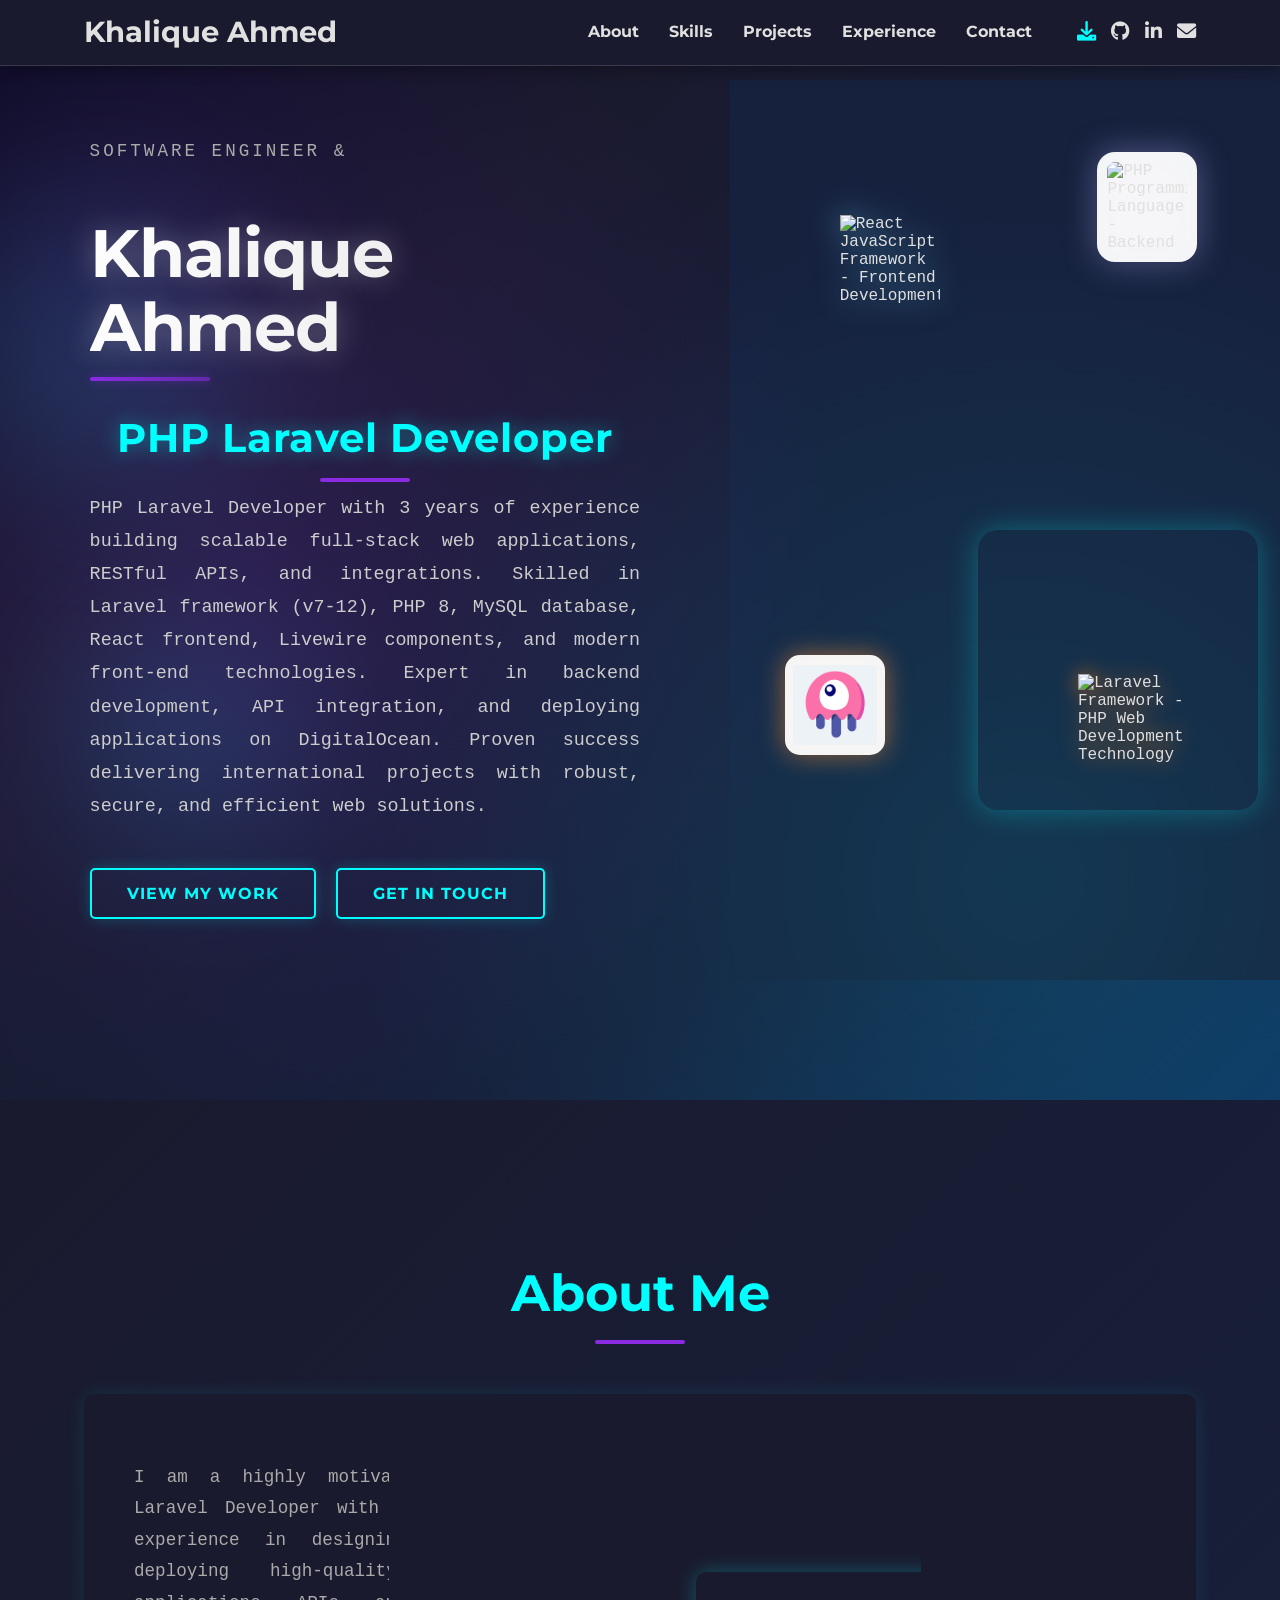
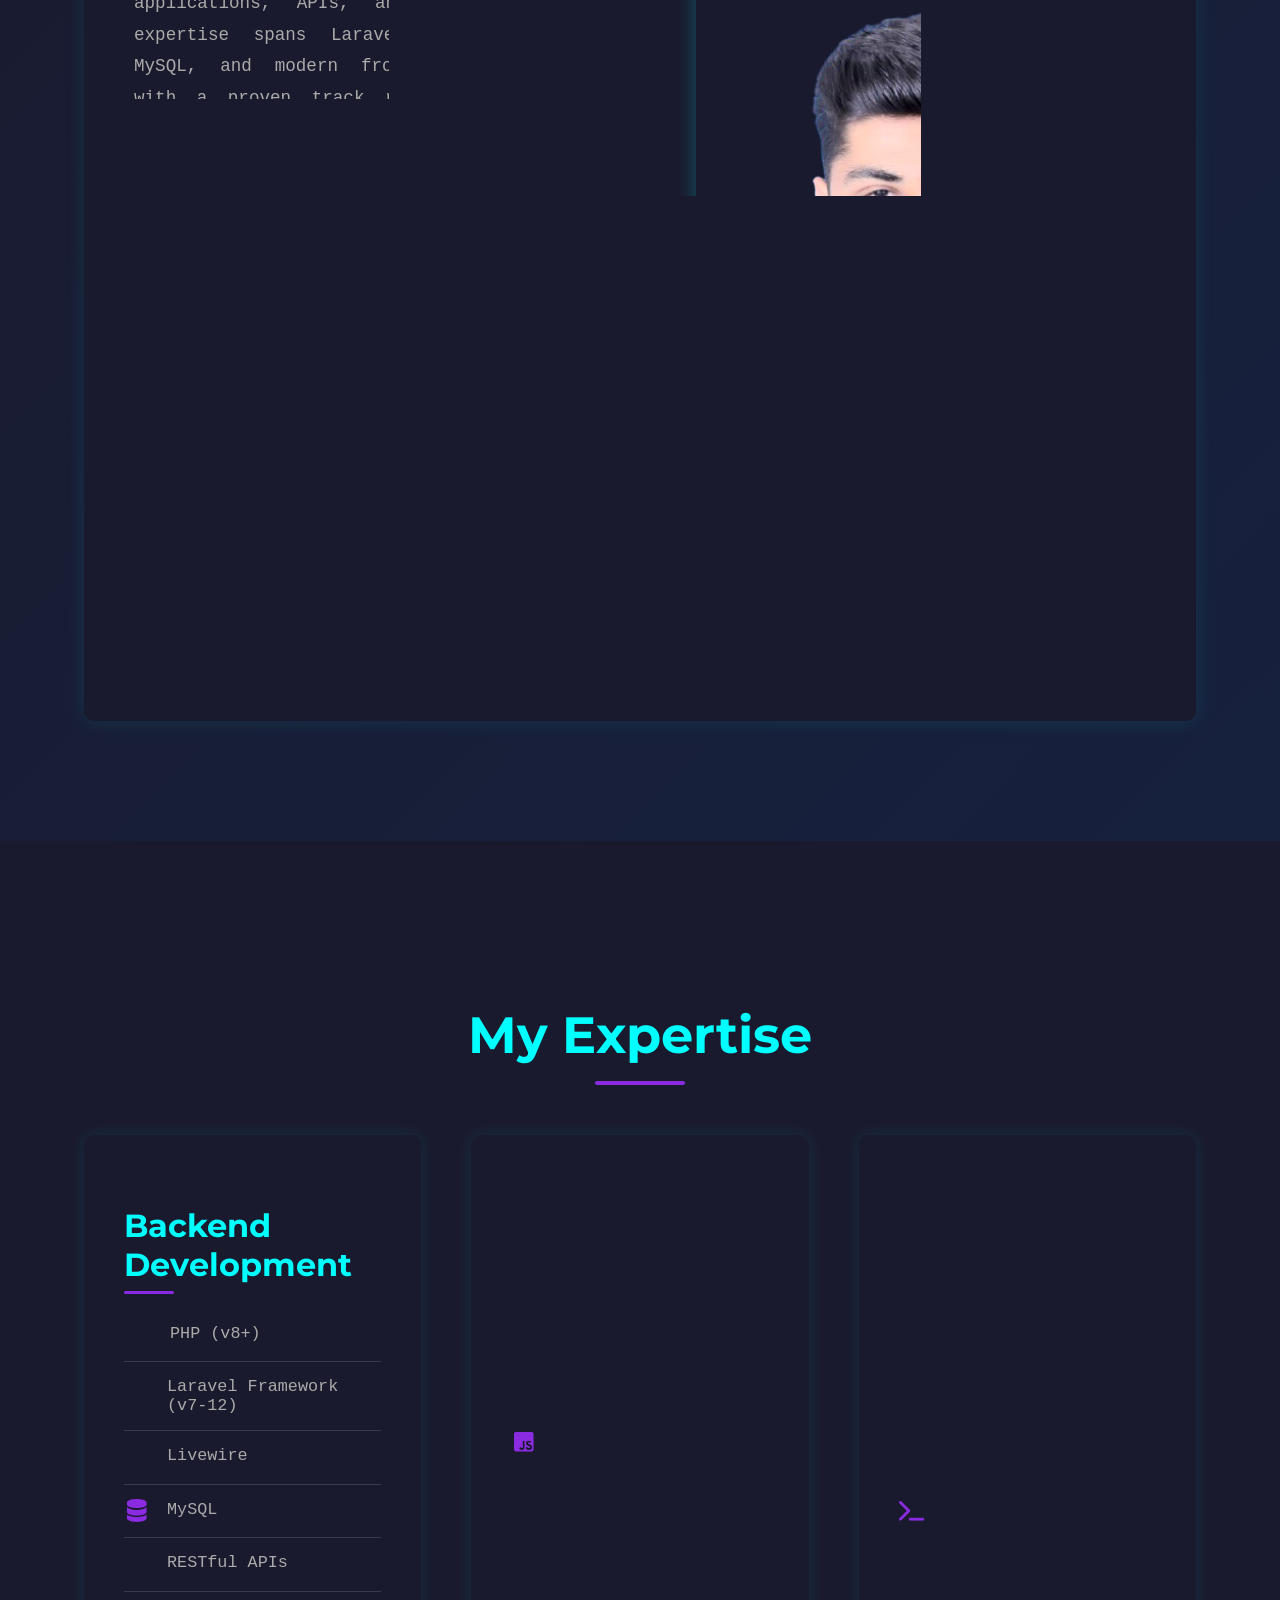
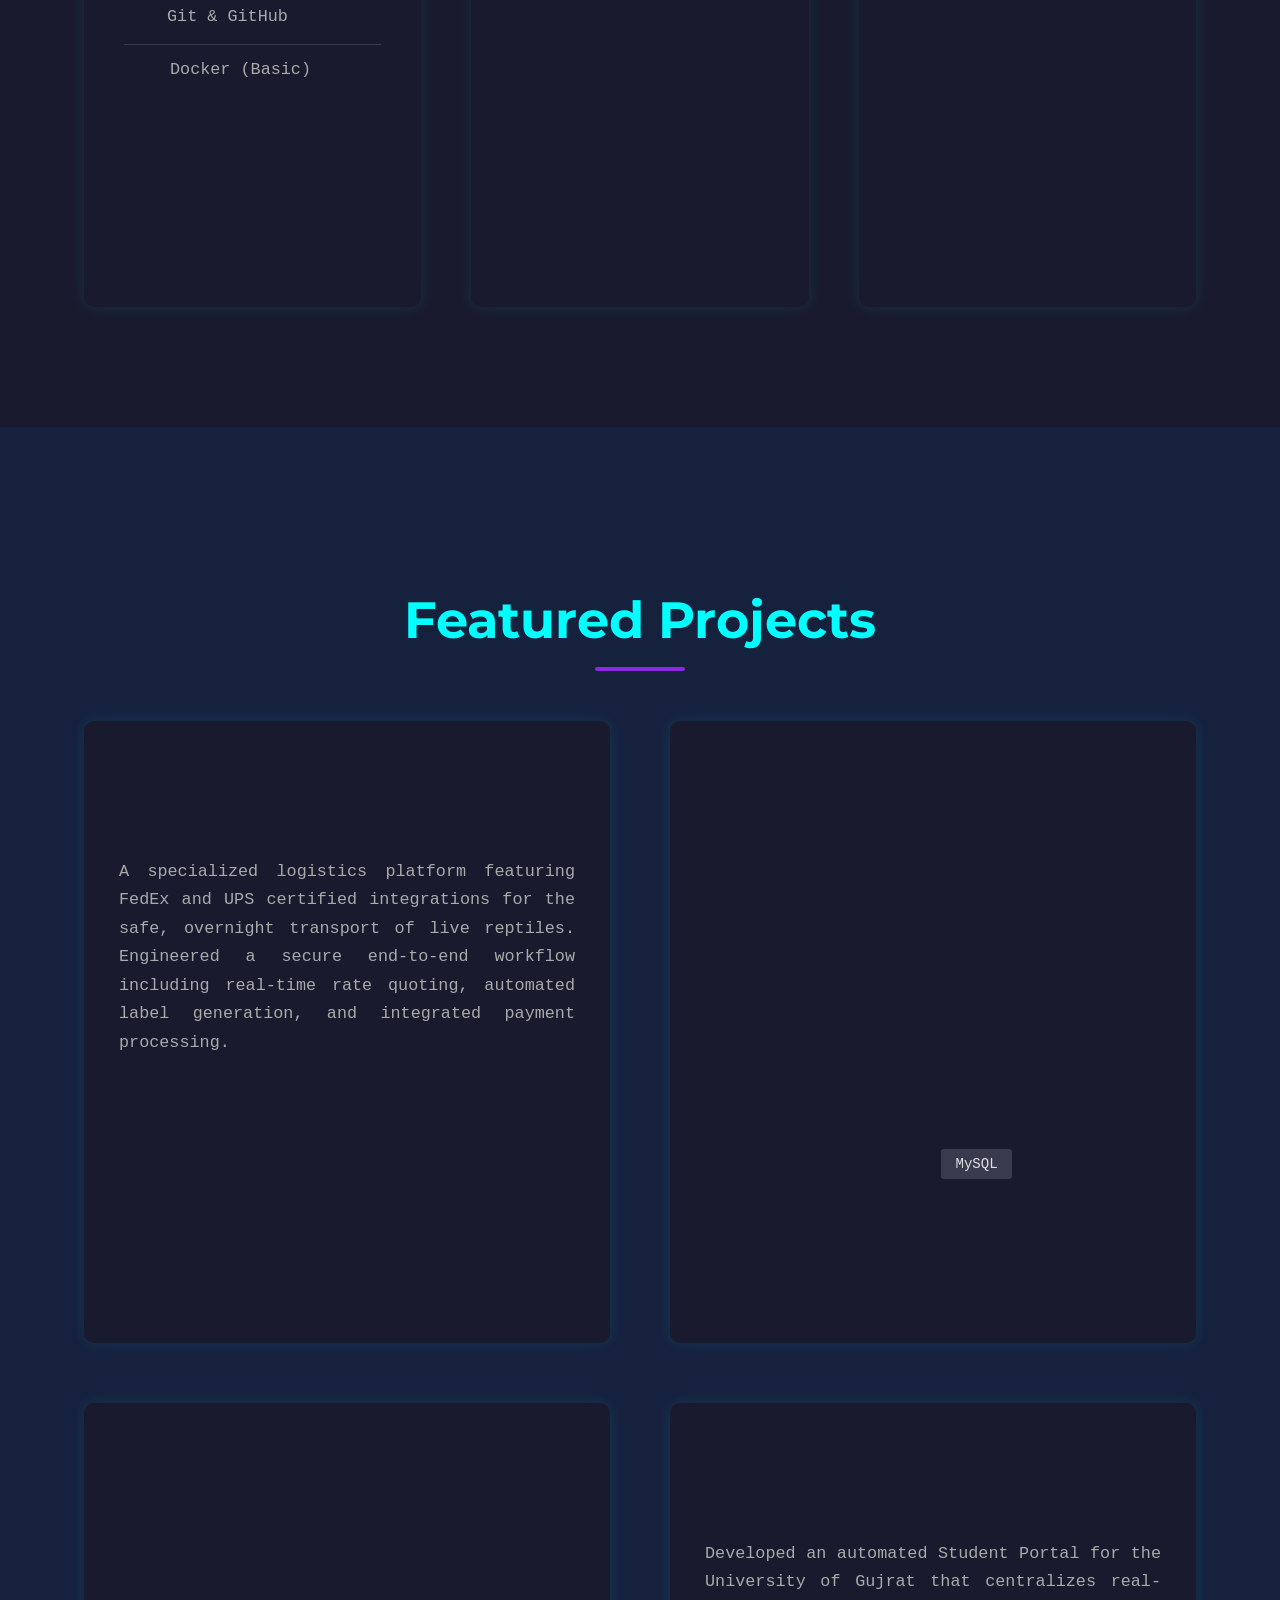
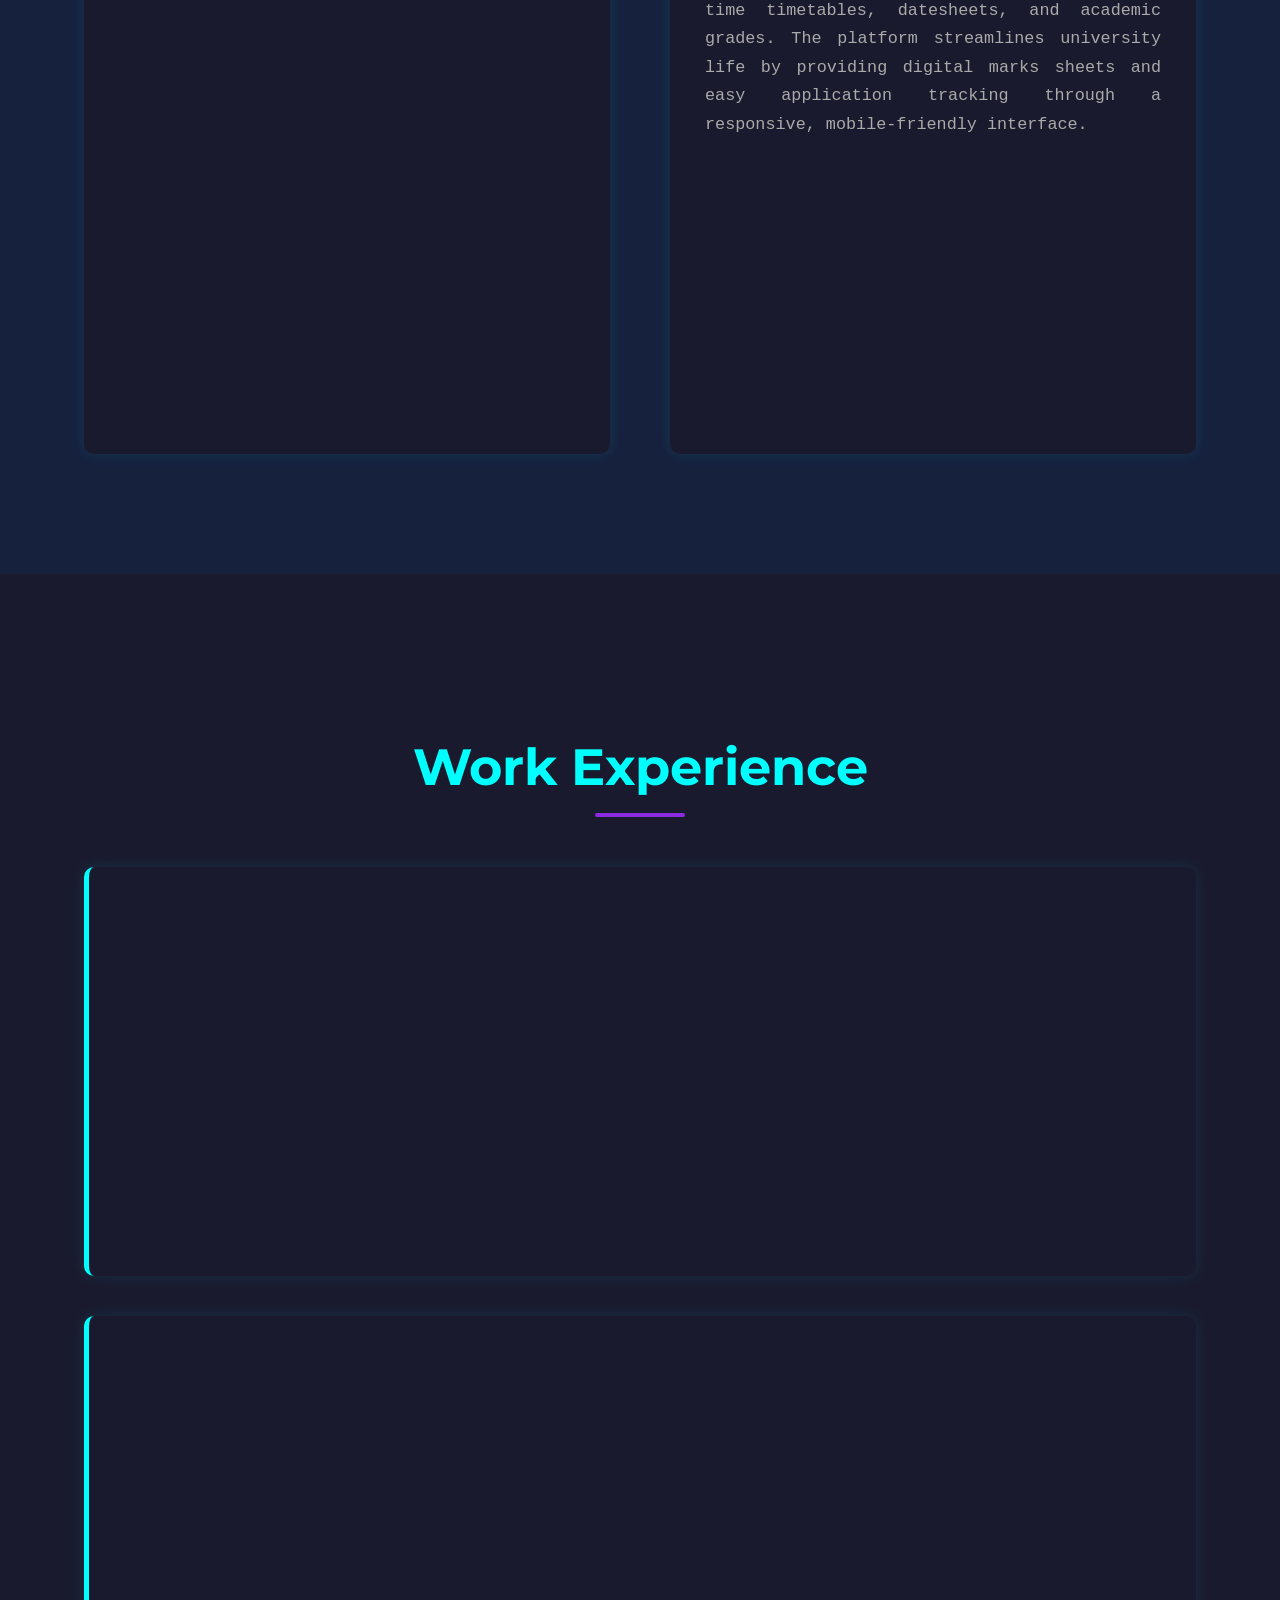
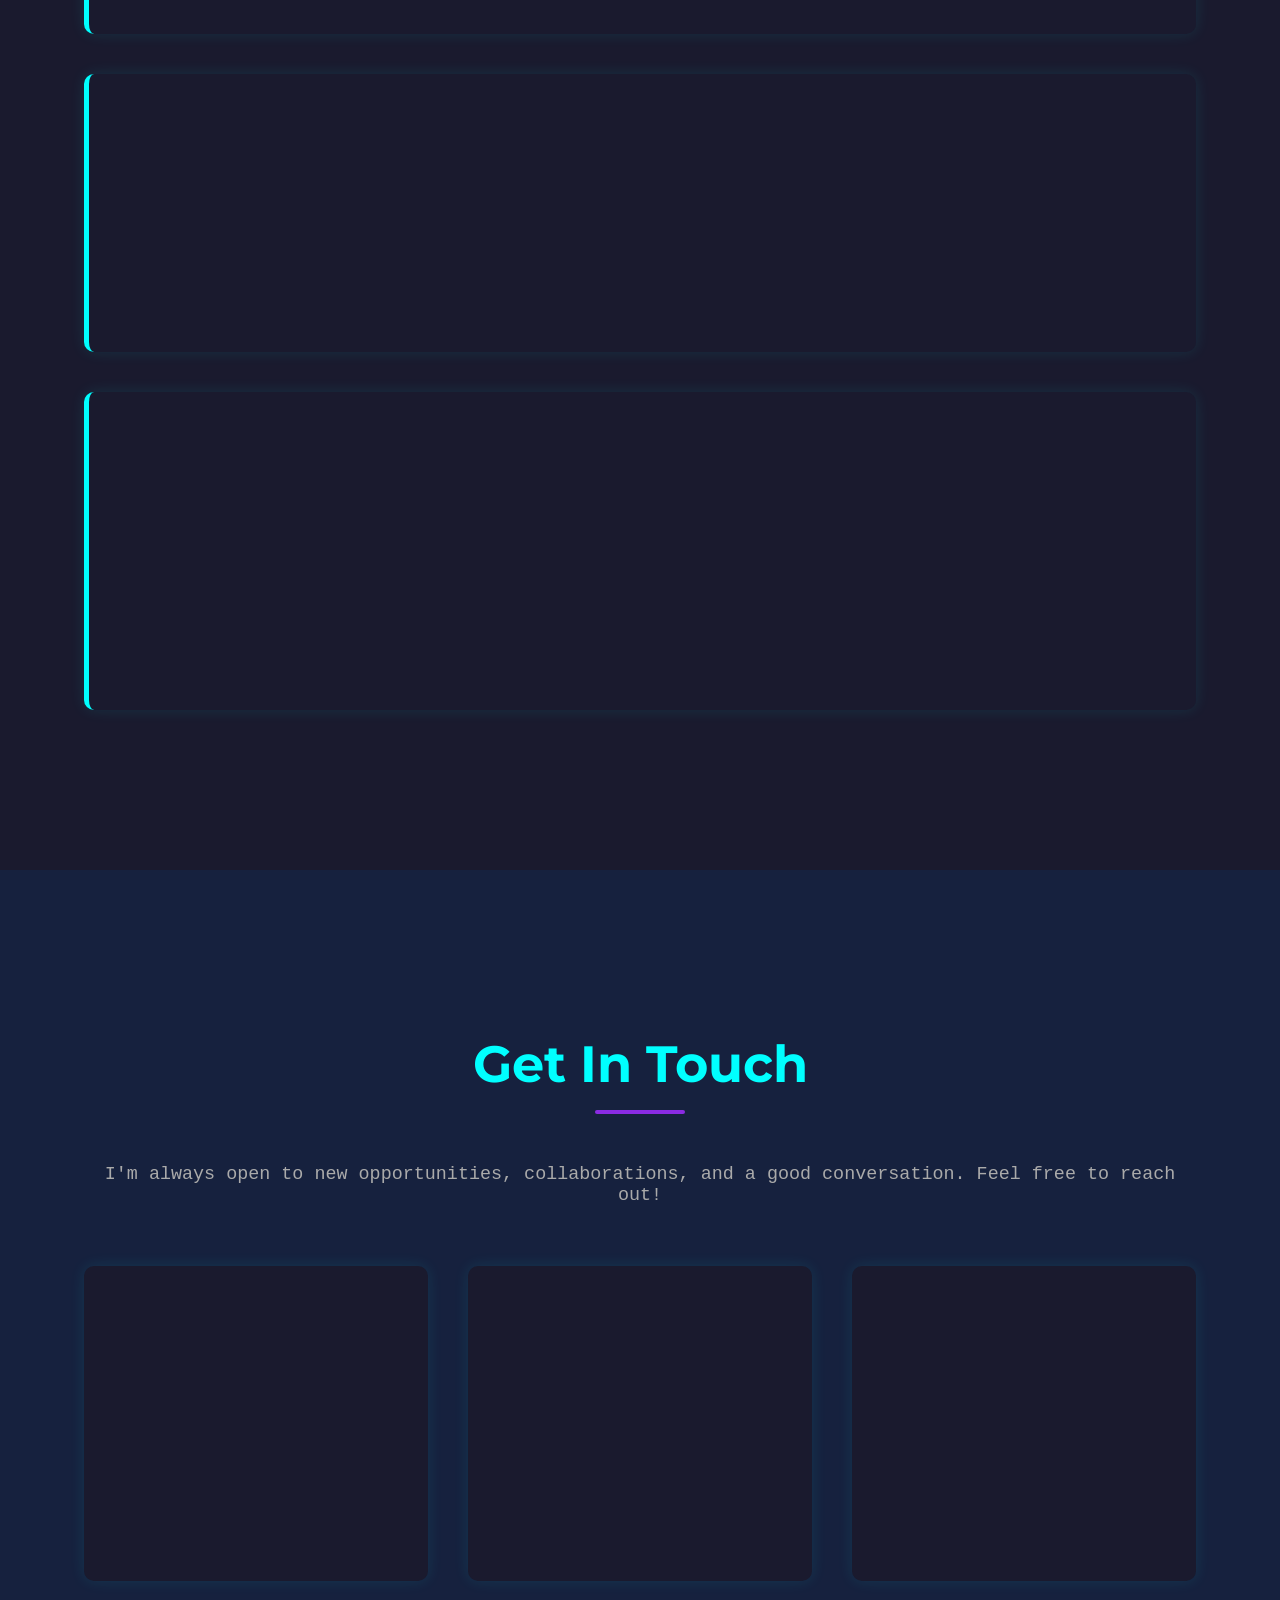
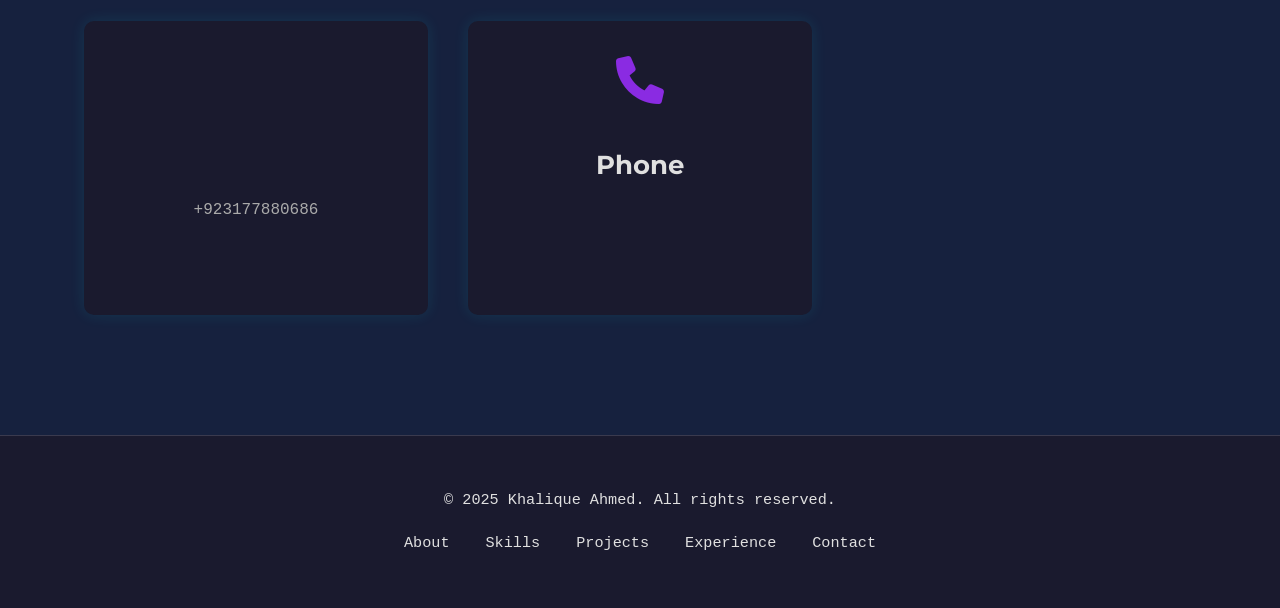
==== index.html @ 470bc5cc "change error of job title" ====
<!DOCTYPE html>
<html lang="en">

<head>
    <meta charset="UTF-8">
    <meta name="viewport" content="width=device-width, initial-scale=1.0">
    <meta name="description"
        content="Khalique Ahmed - Expert PHP Laravel Developer with 3 years of experience in full-stack web development, RESTful APIs, MySQL, React, Livewire, and modern front-end technologies.">
    <meta name="keywords"
        content="PHP Developer, Laravel Developer, Full Stack Developer, Web Developer, PHP Laravel, RESTful APIs, MySQL, React, Livewire, Backend Developer, Frontend Developer, Software Engineer, Hiring, Portfolio, Web Applications,   DigitalOcean, ClickUp, GitHub, HTML, CSS, JavaScript, Bootstrap, jQuery,php_developer,laravel_developer,full_stack_developer,web_developer, software_engineer,hiring_laravel_developer">
    <meta name="author" content="Khalique Ahmed">
    <title>Khalique Ahmed - PHP Laravel Developer | Senior Full Stack Web Developer | Software Engineer</title>
    <link rel="stylesheet" href="style.css">
    <link rel="stylesheet" href="https://cdnjs.cloudflare.com/ajax/libs/font-awesome/6.0.0-beta3/css/all.min.css">
    <link
        href="https://fonts.googleapis.com/css2?family=Montserrat:wght@400;700&family=Roboto:wght@300;400;700&display=swap"
        rel="stylesheet"> <!-- Updated fonts for a cleaner look -->
    <script type="module" src="https://unpkg.com/@splinetool/viewer@1.9.59/build/spline-viewer.js"></script>
    <script type="application/ld+json">
{
  "@context": "https://schema.org",
  "@type": "Person",
    "@id": "https://khaliqueahmed-laraveldeveloper.github.io/KhaliqueAhmed-portfolio/#person",
  "name": "Khalique Ahmed",
  "jobTitle": ["PHP Laravel Developer","Full Stack Web Developer","Software Engineer","Senior Laravel Developer","Backend Developer","Frontend Developer","DevOps Engineer","Web Application Developer"]
  "url": "https://khaliqueahmed-laraveldeveloper.github.io/KhaliqueAhmed-portfolio/",
  "sameAs": [
    "https://github.com/khaliqueahmed-laraveldeveloper",
    "https://linkedin.com/in/khaliqueahmed-phplaravel-software"
  ],
  "knowsAbout": [
    "PHP",
    "Laravel",
    "Senior Laravel Developer",
    "PHP 8",
    "CodeIgniter 3",
    "MySQL",
    "AJAX",
    "JavaScript",
    "Web Development",
    "B2B E-commerce",
    "CMS Development",
    "API Integration",
    "DigitalOcean",
    "ClickUp",
    "Git & GitHub",
    "HTML5",
    "CSS3",
    "Bootstrap",
    "jQuery",
    "React",
    "Livewire",
    "RESTful APIs",
    "Linux Server Management",
    "Deployment",
    "Technical Documentation",
    "CI/CD Concepts",
    "Docker (Basic)",
    "Bash Scripting",
    "Software Engineering",
    "Full Stack Development",
    "Web Applications",
    "University Management Systems",
    "Logistics Platforms",
    "Geo-spatial Marketing Platforms",
    "Wholesale Distribution Systems",
    "Automated Student Portals",
    "Role-Based Access Control (RBAC) Systems",
    "Headless CMS",
    "Project Management",
    "Agile Methodologies",
    "Problem Solving",
    "Continuous Learning",
    "Team Collaboration",
    "Cross-functional Teams",
    "Scalable Web Solutions",
    "Secure Web Applications",
    "Efficient Web Solutions",
    "International Projects",
    "Robust Web Solutions",
    "Dynamic Environments",
    "Innovative Projects",
    "Impactful Solutions",
    "Software Development Life Cycle (SDLC)",
    "Version Control",
    "Code Optimization",
    "Performance Tuning",
    "User Experience (UX) Design",
    "Responsive Design",
    "Mobile-friendly Interfaces",
    "Image Libraries",
    "Social Authentication",
    "Google Maps API",
    "Payment Processing",
    "Automated Email Workflows",
    "Rust",
    "Web3.0 Development",
    "Blockchain Integration",
    "AI & Machine Learning Basics",
    "Progressive Web Apps (PWAs)",
    "AWS",
    "Azure",
    "Google Cloud Platform (GCP)"
  ],
  "alumniOf": {
    "@type": "CollegeOrUniversity",
    "name": "University of Gujrat (UOG)","National University of Model Languages (Numl)"
  },
  "worksFor": {
    "@type": "Organization",
    "name": "Freelance / Self-Employed"
  },
  "description": "Expert PHP Laravel Developer specialized in building B2B platforms, custom CMS, and automated University Management Systems."
}
    </script>
</head>

<body>
    <header>
        <nav>
            <div class="container">
                <div class="header-left">
                    <h1><a href="#">Khalique Ahmed</a></h1>
                </div>
                <div class="header-right">
                    <ul>
                        <li><a href="#about">About</a></li>
                        <li><a href="#skills">Skills</a></li>
                        <li><a href="#projects">Projects</a></li>
                        <li><a href="#experience">Experience</a></li>
                        <li><a href="#contact">Contact</a></li>
                    </ul>
                    <div class="social-icons-header">
                        <a href="assets/khalique_ahmed_resume.pdf" download="Khalique_Ahmed_Resume.pdf"
                            class="resume-download-btn" title="Download Resume"><i class="fas fa-download"></i></a>
                        <a href="https://github.com/khaliqueahmed-laraveldeveloper" target="_blank" title="GitHub"><i
                                class="fab fa-github"></i></a>
                        <a href="https://linkedin.com/in/khalique-ahmed-43b740288" target="_blank"><i
                                class="fab fa-linkedin-in"></i></a>
                        <a href="mailto:khaliqahmed1995@gmail.com"><i class="fas fa-envelope"></i></a>
                    </div>
                </div>
            </div>
        </nav>
    </header>

    <main>
        <section id="hero" class="hero">
            <div class="hero-split-left">
                <div class="hero-content-left">
                    <span class="role-tag">Software Engineer &</span>
                    <h1 class="hero-name">
                        <span class="name-line">Khalique</span>
                        <span class="name-line">Ahmed</span>
                        <span class="name-underline"></span>
                    </h1>
                    <h2 class="hero-title">PHP Laravel Developer</h2>
                    <p class="hero-description">PHP Laravel Developer with 3 years of experience building scalable
                        full-stack web applications, RESTful APIs, and integrations. Skilled in Laravel framework
                        (v7-12), PHP 8, MySQL database, React frontend, Livewire components, and modern front-end
                        technologies. Expert in backend development, API integration, and deploying applications on
                        DigitalOcean. Proven success delivering international projects with robust, secure, and
                        efficient web solutions.</p>
                    <div class="hero-buttons">
                        <a href="#projects" class="btn btn-secondary">View My Work</a>
                        <a href="#contact" class="btn btn-secondary">Get In Touch</a>
                    </div>
                </div>
                <div class="decorative-element top-left"></div>
                <div class="decorative-element bottom-left"></div>
            </div>
            <div class="hero-split-right">
                <div class="hero-image-container">
                    <img src="https://upload.wikimedia.org/wikipedia/commons/9/9a/Laravel.svg"
                        alt="Laravel Framework - PHP Web Development Technology" class="laravel-logo">
                    <img src="https://raw.githubusercontent.com/facebook/react/main/packages/react-devtools-extensions/icons/128-production.png"
                        alt="React JavaScript Framework - Frontend Development" class="tech-logo react-logo">
                    <img src="https://upload.wikimedia.org/wikipedia/commons/thumb/2/27/PHP-logo.svg/260px-PHP-logo.svg.png"
                        alt="PHP Programming Language - Backend Development" class="tech-logo php-logo">
                    <img src="assets/livewirelogo.png" alt="Livewire Laravel Component Framework"
                        class="tech-logo livewire-logo">
                    <div class="spline-container">
                        <spline-viewer url="https://prod.spline.design/6Wq1Q7YGyM-iab5p/scene.splinecode"
                            loading="lazy"></spline-viewer>
                    </div>
                </div>
            </div>
        </section>

        <section id="about" class="about">
            <div class="container">
                <h2>About Me</h2>
                <div class="about-content two-columns">
                    <div class="about-text">
                        <p>
                            I am a highly motivated PHP Full Stack Laravel Developer with 3 years of hands-on experience
                            in designing, developing, and deploying high-quality full-stack web applications, APIs, and
                            integrations. My expertise spans Laravel (v7-12), PHP 8, MySQL, and modern front-end
                            technologies, with a proven track record of delivering successful international projects.
                        </p>
                        <p>
                            My journey in web development has equipped me with a robust problem-solving mindset and a
                            commitment to continuous learning. I am adept at developing end-to-end web applications
                            using Laravel, PHP, Blade, JS/jQuery, HTML/CSS. I handle REST APIs, MySQL databases, and
                            collaborate effectively with cross-functional teams to deliver robust and scalable
                            solutions. I thrive in dynamic environments, utilizing tools like ClickUp for project
                            management and deploying applications on Linux-based servers. I am always eager to embrace
                            new challenges, improve my skills, and contribute to innovative projects that make a real
                            impact.
                        </p>
                    </div>
                    <div class="about-image">

                        <span class="overlay">Khalique Ahmed &#128187 (software developer)</span>
                        <img src="assets/khalique2.png" alt="image">

                    </div>
                </div>
            </div>
        </section>

        <section id="skills" class="skills">
            <div class="container">
                <h2>My Expertise</h2>
                <div class="skills-grid">
                    <div class="skill-category">
                        <h3>Backend Development</h3>
                        <ul>
                            <li><i class="fab fa-php"></i> PHP (v8+)</li>
                            <li><i class="fab fa-laravel"></i> Laravel Framework (v7-12)</li>
                            <li><i class="fas fa-bolt"></i> Livewire</li>
                            <li><i class="fas fa-database"></i> MySQL</li>
                            <li><i class="fas fa-fire-alt"></i> RESTful APIs</li>
                            <li><i class="fab fa-git-alt"></i> Git & GitHub</li>
                            <li><i class="fab fa-docker"></i> Docker (Basic)</li>
                        </ul>
                    </div>
                    <div class="skill-category">
                        <h3>Frontend Development</h3>
                        <ul>
                            <li><i class="fab fa-html5"></i> HTML5</li>
                            <li><i class="fab fa-css3-alt"></i> CSS3</li>
                            <li><i class="fab fa-js-square"></i> JavaScript (ES6+), jQuery</li>
                            <li><i class="fab fa-bootstrap"></i> Bootstrap</li>
                            <li><i class="fab fa-react"></i> React (Intermediate)</li>
                            <li><i class="fas fa-file-code"></i> Blade Templating</li>
                        </ul>
                    </div>
                    <div class="skill-category">
                        <h3>Tools & DevOps</h3>
                        <ul>
                            <li><i class="fas fa-server"></i> Linux Server Management</li>
                            <li><i class="fas fa-cloud"></i> DigitalOcean</li>
                            <li><i class="fas fa-rocket"></i> Deployment</li>
                            <li><i class="fas fa-terminal"></i> Bash Scripting</li>
                            <li><i class="fas fa-tasks"></i> ClickUp (Project Management)</li>
                            <li><i class="fab fa-npm"></i> Composer & NPM</li>
                            <li><i class="fas fa-cogs"></i> Webpack</li>
                            <li><i class="fas fa-book"></i> Technical Documentation</li>
                            <li><i class="fas fa-infinity"></i> CI/CD Concepts (Dummy GBLI)</li>
                        </ul>
                    </div>
                </div>
            </div>
        </section>

        <section id="projects" class="projects">
            <div class="container">
                <h2>Featured Projects</h2>
                <div class="projects-grid">
                    <div class="project-item">
                        <!-- <div class="project-thumbnail">
                            <img src="" alt="">
                        </div> -->
                        <h3>Herp Exchange</h3>
                        <p>
                            A specialized logistics platform featuring FedEx and UPS certified integrations for the
                            safe, overnight transport of live reptiles. Engineered a secure end-to-end workflow
                            including real-time rate quoting, automated label generation, and integrated payment
                            processing.
                        </p>
                        <div class="project-tech">
                            <span>Laravel</span><span>PHP</span><span>MySQL</span><span>Bootstrap 5</span><span>REST
                                APIs</span><span>UPS/Fedax</span>
                        </div>
                        <a href="https://herpexchange.com/" class="btn-small" target="_blank">Live Site <i
                                class="fas fa-external-link-alt"></i></a>
                        <a href="#" class="btn-small link-disabled" target="_blank">GitHub <i
                                class="fab fa-github"></i></a>
                    </div>
                    <div class="project-item">
                        <!-- <div class="project-thumbnail">
                            <img src="" alt="">
                        </div> -->
                        <h3>Mountain Dew Map</h3>
                        <p>Developed a custom geo-spatial marketing platform for Mountain Dew that gamifies the brand
                            experience. Integrated Google Maps API with custom styling to allow users to pin 'adventure
                            selfies' globally, featuring secure Social Auth (Google) and a high-performance image
                            library for user-generated content</p>
                        <div class="project-tech">
                            <span>HTML</span><span>CSS</span><span>JavaScript</span>
                            <span>Bootstrap 5</span><span>Laravel</span><span>MySQL</span>
                        </div>
                        <a href="https://www.mountaindew.pk/" class="btn-small" target="_blank">Live Site <i
                                class="fas fa-external-link-alt"></i></a>
                        <a href="#" class="btn-small link-disabled" target="_blank">GitHub <i
                                class="fab fa-github"></i></a>
                    </div>

                    <div class="project-item">
                        <!-- <div class="project-thumbnail">
                            <img src="" alt="">
                        </div> -->
                        <h3>Momeni (B2B)</h3>
                        <p>A comprehensive B2B e-commerce platform for Momeni, specialized in the wholesale distribution
                            of rug rolls and custom cut textiles. Developed a custom Headless CMS and a robust
                            Role-Based Access Control (RBAC) system to manage complex internal hierarchies, automated
                            email workflows, and dynamic content management for enterprise-level business operations.
                        </p>
                        <div class="project-tech">
                            <span>HTML</span><span>CSS</span><span>JavaScript</span><span>Jquery</span>
                            <span>Bootstrap 5</span><span>Custom REST APIs</span><span>MySQL</span>
                        </div>
                        <a href="https://mom-b2b.momeni.com/" class="btn-small" target="_blank">Live Site<i
                                class="fas fa-external-link-alt"></i></a>
                        <a href="#" class="btn-small link-disabled" target="_blank">GitHub <i
                                class="fab fa-github "></i></a>
                    </div>

                    <div class="project-item">
                        <!-- <div class="project-thumbnail">
                            <img src="" alt="">
                        </div> -->
                        <h3>UOG CMS</h3>
                        <p>Developed an automated Student Portal for the University of Gujrat that centralizes real-time
                            timetables, datesheets, and academic grades. The platform streamlines university life by
                            providing digital marks sheets and easy application tracking through a responsive,
                            mobile-friendly interface.
                        </p>
                        <div class="project-tech">
                            <span>HTML</span><span>CSS</span><span>JavaScript</span><span>Jquery</span>
                            <span>Bootstrap 3</span><span>Custom REST APIs</span><span>CodeIgniter 3</span><span>MySQL,
                                MS SQL</span>
                        </div>
                        <a href="https://cms.uog.edu.pk/" class="btn-small link-disabled" target="_blank">Live
                            Site<i class="fas fa-external-link-alt"></i></a>
                        <a href="#" class="btn-small link-disabled" target="_blank">GitHub <i
                                class="fab fa-github "></i></a>
                    </div>
                </div>
            </div>
        </section>

        <section id="experience" class="experience">
            <div class="container">
                <h2>Work Experience</h2>
                <div class="experience-item">
                    <h3>PHP Laravel FullStack Developer | Ashtex Solutions</h3>
                    <p><em>03/2025 - 01/2026 | Lahore, Pakistan</em></p>
                    <ul>
                        <li>Developing end-to-end web applications using Laravel, PHP, Blade, JS/jQuery, HTML/CSS.</li>
                        <li>Handling REST APIs, MySQL databases for robust and scalable solutions.</li>
                        <li>Collaborating with cross-functional teams to deliver robust and scalable solutions.</li>
                        <li>Utilizing ClickUp for agile project management and tracking tasks.</li>
                        <li>Managing server deployments and maintenance on Linux-based environments.</li>
                    </ul>
                </div>
                <div class="experience-item">
                    <h3>PHP Laravel Web Developer | Interlooper</h3>
                    <p><em>11/2024 - 03/2025 | Remote, USA</em></p>
                    <ul>
                        <li>PHP / Laravel Developer – Backend & Frontend Development, (PHP, Laravel, HTML/CSS, and
                            jQuery, Bootstrap).</li>
                        <li>API Integrations, Server Operations, Git & GitHub.</li>
                    </ul>
                </div>
                <div class="experience-item">
                    <h3>Web Developer | University of Gujrat</h3>
                    <p><em>01/2024 - 06/2024 | Gujrate, Pakistan</em></p>
                    <ul>
                        <li>Developing and maintaining web applications using (HTML, CSS, JS, Jquery, BootStrap, PHP,
                            Laravel & CodeIgniter).</li>
                    </ul>
                </div>
                <div class="experience-item">
                    <h3>IT Intern | AirSial</h3>
                    <p><em>09/2021 - 10/2021 | Sialkot, Pakistan</em></p>
                    <ul>
                        <li>Provided support in system administration, software/hardware troubleshooting, and desktop
                            maintenance.</li>
                        <li>Assisted with server and database backups, and offered technical support across IT
                            operations.</li>
                    </ul>
                </div>
            </div>
        </section>

        <section id="contact" class="contact">
            <div class="container">
                <h2>Get In Touch</h2>
                <p>I'm always open to new opportunities, collaborations, and a good conversation. Feel free to reach
                    out!</p>
                <div class="contact-info-grid">
                    <div class="contact-item">
                        <i class="fas fa-envelope fa-3x"></i>
                        <h3>Email</h3>
                        <p><a href="mailto:khaliqahmed1995@gmail.com">khaliqahmed1995@gmail.com</a></p>
                    </div>
                    <div class="contact-item">
                        <i class="fab fa-github fa-3x"></i>
                        <h3>GitHub</h3>
                        <p><a href="https://github.com/khaliqueahmed-laraveldeveloper"
                                target="_blank">github.com/khaliqueahmed-laraveldeveloper</a></p>
                    </div>
                    <div class="contact-item">
                        <i class="fab fa-linkedin-in fa-3x"></i>
                        <h3>LinkedIn</h3>
                        <p><a href="https://linkedin.com/in/khalique-ahmed-43b740288"
                                target="_blank">linkedin.com/in/khalique-ahmed-43b740288</a></p>
                    </div>
                    <div class="contact-item">
                        <i class="fab fa-whatsapp fa-3x"></i>
                        <h3>WhatsApp</h3>
                        <p><a href="https://wa.me/923177880686" target="_blank">+923177880686</a></p>
                    </div>
                    <div class="contact-item">
                        <i class="fas fa-phone fa-3x"></i>
                        <h3>Phone</h3>
                        <p><a href="tel:+923177880686">+923177880686</a></p>
                    </div>
                </div>
            </div>
        </section>
    </main>

    <footer>
        <div class="container">
            <p>&copy; 2025 Khalique Ahmed. All rights reserved.</p>
            <div class="footer-nav">
                <ul>
                    <li><a href="#about">About</a></li>
                    <li><a href="#skills">Skills</a></li>
                    <li><a href="#projects">Projects</a></li>
                    <li><a href="#experience">Experience</a></li>
                    <li><a href="#contact">Contact</a></li>
                </ul>
            </div>
        </div>
    </footer>

    <script src="script.js"></script>
</body>

</html>
---- style.css ----
/* style.css */

/* Import Google Fonts */
@import url('https://fonts.googleapis.com/css2?family=Montserrat:wght@400;700&family=Roboto:wght@300;400;700&display=swap');

/* Root variables for color scheme */
:root {
    --primary-bg: #1A1A2E;
    /* Deep Dark Blue */
    --secondary-bg: #16213E;
    /* Slightly Lighter Dark Blue for alternating sections */
    --text-primary: #E0E0E0;
    /* Light Gray for main text */
    --text-secondary: #AAAAAA;
    /* Gray for secondary text/descriptions */
    --accent-blue: #00FFFF;
    /* Luminous Cyan/Blue for primary highlights/glows */
    --accent-purple: #8A2BE2;
    /* Electric Purple for secondary accents */
    --glow-effect: 0 0 15px var(--accent-blue), 0 0 25px var(--accent-blue), 0 0 35px var(--accent-blue);
    --shadow-dark: rgba(0, 0, 0, 0.4);
    --shadow-medium: rgba(0, 0, 0, 0.6);
    --border-dark: #3A3A4E;
}

* {
    box-sizing: border-box;
}

/* General reset and body styling */
body,
html {
    margin: 0;
    padding: 0;
    font-family: 'Roboto Mono', monospace;
    /* Techy monospace font */
    color: var(--text-primary);
    background-color: var(--primary-bg);
    scroll-behavior: smooth;
    -webkit-font-smoothing: antialiased;
    -moz-osx-font-smoothing: grayscale;
    perspective: 1500px;
    /* Global perspective for 3D effects */
}

.container {
    width: 90%;
    max-width: 1200px;
    margin: auto;
    padding: 0 20px;
}

h1,
h2,
h3,
h4,
h5,
h6 {
    font-family: 'Montserrat', sans-serif;
    /* Still a strong heading font */
    color: var(--text-primary);
    line-height: 1.2;
}

a {
    color: var(--accent-blue);
    text-decoration: none;
    transition: color 0.3s ease;
}

a:hover {
    color: var(--accent-purple);
}

.link-disabled {
    pointer-events: none;
    cursor: default;
    color: gray;
    text-decoration: none;
}

.overlay {
    position: absolute;
    bottom: 10px;
    left: 0;
    right: 0;
    background: rgba(255, 255, 255, 0.8);
    /* Semi-transparent white like your image */
    overflow: hidden;

    transition: .5s ease;
    border-radius: 0 30px 30px 0px;
    z-index: 2;
    align-content: center;
    color: #0f0c29d3;
    /* width: 90%; */
    text-align: center;
    margin-right: 8px;

}

.btn {
    display: inline-block;
    background: var(--accent-blue);
    color: var(--primary-bg);
    padding: 14px 35px;
    border-radius: 5px;
    text-decoration: none;
    text-transform: uppercase;
    font-family: 'Montserrat', sans-serif;
    font-weight: 700;
    letter-spacing: 1px;
    transition: all 0.3s ease, transform 0.3s cubic-bezier(0.175, 0.885, 0.32, 1.275);
    /* Springy transform */
    box-shadow: 0 0 10px rgba(0, 255, 255, 0.3);
    transform: translateZ(0);
    /* Ensure hardware acceleration */
}

.btn:hover {
    background: var(--accent-purple);
    transform: translateY(-5px) translateZ(15px);
    /* Lift and pop out */
    box-shadow: 0 0 20px rgba(138, 43, 226, 0.5), 0 10px 20px rgba(0, 0, 0, 0.4);
    /* Stronger glow and shadow */
}

.btn-small {
    display: inline-flex;
    align-items: center;
    background: var(--border-dark);
    color: var(--text-primary);
    padding: 10px 20px;
    border-radius: 5px;
    text-decoration: none;
    font-family: 'Roboto Mono', monospace;
    font-weight: 400;
    transition: all 0.3s ease, transform 0.3s cubic-bezier(0.175, 0.885, 0.32, 1.275);
    margin-right: 10px;
    margin-bottom: 10px;
    box-shadow: 0 0 5px rgba(0, 255, 255, 0.2);
    transform: translateZ(0);
    /* Ensure hardware acceleration */
}

.btn-small:hover {
    background: var(--accent-blue);
    color: var(--primary-bg);
    transform: translateY(-3px) translateZ(10px);
    /* Lift and pop out */
    box-shadow: 0 0 10px rgba(0, 255, 255, 0.4), 0 5px 10px rgba(0, 0, 0, 0.3);
}

.btn-small i {
    margin-left: 8px;
}

/* Header styling */
header {
    background-color: var(--primary-bg);
    padding: 15px 0;
    box-shadow: 0 2px 15px var(--shadow-dark);
    position: fixed;
    width: 100%;
    z-index: 1000;
    border-bottom: 1px solid var(--border-dark);
}

header nav .container {
    display: flex;
    justify-content: space-between;
    align-items: center;
}

.header-left h1 {
    margin: 0;
    font-size: 1.8rem;
}

.header-left h1 a {
    color: var(--text-primary);
    font-family: 'Montserrat', sans-serif;
    font-weight: 700;
}

.header-right {
    display: flex;
    align-items: center;
}

header nav ul {
    list-style: none;
    padding: 0;
    margin: 0;
    display: flex;
}

header nav ul li {
    margin-left: 30px;
}

header nav ul li a {
    color: var(--text-primary);
    font-family: 'Montserrat', sans-serif;
    font-weight: 700;
    position: relative;
    padding-bottom: 5px;
}

header nav ul li a::after {
    content: '';
    position: absolute;
    left: 0;
    bottom: 0;
    width: 0%;
    height: 2px;
    background: var(--accent-blue);
    transition: width 0.3s ease-out;
}

header nav ul li a:hover::after {
    width: 100%;
}

.social-icons-header {
    margin-left: 30px;
    display: flex;
    align-items: center;
}

.social-icons-header a {
    color: var(--text-primary);
    font-size: 1.2rem;
    margin-left: 15px;
    transition: color 0.3s ease, transform 0.3s ease;
    transform: translateZ(0);
    /* Enable 3D transform */
}

.social-icons-header a:hover {
    color: var(--accent-blue);
    transform: translateY(-2px) translateZ(5px);
    /* Lift and pop out */
}

.social-icons-header .resume-download-btn {
    font-size: 1.2rem;
    color: var(--accent-blue);
    padding: 0;
    background: none;
    box-shadow: none;
    transform: translateZ(0);
    /* Enable 3D transform */
}

.social-icons-header .resume-download-btn:hover {
    color: var(--accent-purple);
    transform: translateY(-2px) translateZ(5px);
    /* Lift and pop out */
}

/* Hero Section Styling */
.hero {
    display: flex;
    min-height: 100vh;
    padding-top: 80px;
    background: linear-gradient(135deg, #0f0c29 0%, #1a1a2e 30%, #16213e 70%, #0f3460 100%);
    color: var(--text-primary);
    align-items: center;
    overflow: hidden;
    position: relative;
}

.hero::before {
    content: '';
    position: absolute;
    top: 0;
    left: 0;
    right: 0;
    bottom: 0;
    background:
        radial-gradient(circle at 20% 50%, rgba(138, 43, 226, 0.15) 0%, transparent 50%),
        radial-gradient(circle at 80% 80%, rgba(0, 255, 255, 0.1) 0%, transparent 50%);
    pointer-events: none;
    z-index: 1;
}

.hero-split-left {
    flex: 1;
    display: flex;
    flex-direction: column;
    justify-content: center;
    align-items: flex-start;
    padding-left: 8%;
    padding-right: 2%;
    position: relative;
    z-index: 2;
    height: 100%;
}

.hero-content-left {
    max-width: 600px;
    text-align: left;
    animation: fadeInUp 1s ease-out forwards;
    position: relative;
    z-index: 3;
}

.hero .role-tag {
    font-size: 1.1rem;
    font-weight: 500;
    color: #AAAAAA;
    text-transform: uppercase;
    letter-spacing: 3px;
    margin-bottom: 20px;
    display: block;
    opacity: 0;
    animation: slideInLeft 0.8s ease-out 0.2s forwards;
    font-family: 'Roboto Mono', monospace;
}

.hero-name {
    font-size: 4.2rem;
    line-height: 1.1;
    margin-bottom: 15px;
    color: #FFFFFF;
    opacity: 0;
    animation: slideInLeft 0.8s ease-out 0.4s forwards;
    position: relative;
    font-weight: 700;
    letter-spacing: -1px;
}

.hero-name .name-line {
    display: block;
    background: linear-gradient(135deg, #FFFFFF 0%, #E0E0E0 100%);
    -webkit-background-clip: text;
    -webkit-text-fill-color: transparent;
    background-clip: text;
    text-shadow: 0 0 30px rgba(255, 255, 255, 0.3);
}

.hero-name .name-underline {
    display: block;
    width: 120px;
    height: 4px;
    background: linear-gradient(90deg, var(--accent-purple) 0%, rgba(138, 43, 226, 0.6) 100%);
    margin-top: 12px;
    border-radius: 2px;
    box-shadow: 0 0 10px rgba(138, 43, 226, 0.5);
    animation: expandWidth 0.8s ease-out 0.9s forwards;
    transform-origin: left;
    transform: scaleX(0);
}

.hero-name .name-underline-2 {
    display: block;
    width: 80px;
    height: 3px;
    margin-top: 8px;
    animation: expandWidth 0.8s ease-out 1.1s forwards;
    background: linear-gradient(90deg, var(--accent-blue) 0%, rgba(0, 255, 255, 0.6) 100%);
    box-shadow: 0 0 8px rgba(0, 255, 255, 0.4);
    border-radius: 2px;
    transform-origin: left;
    transform: scaleX(0);
}

.hero-title {
    font-size: 2.8rem;
    line-height: 1.2;
    color: var(--accent-blue);
    margin-bottom: 30px;
    opacity: 0;
    animation: slideInLeft 0.8s ease-out 0.6s forwards;
    font-weight: 700;
    text-shadow: 0 0 20px rgba(0, 255, 255, 0.4);
    letter-spacing: 1px;
}

.hero-description {
    font-size: 1.15rem;
    color: #CCCCCC;
    margin-bottom: 45px;
    line-height: 1.8;
    opacity: 0;
    animation: fadeInUp 0.8s ease-out 0.8s forwards;
    text-align: justify;
    font-weight: 300;
    max-width: 100%;
    word-wrap: break-word;
}

.hero-buttons {
    display: flex;
    gap: 20px;
    flex-wrap: wrap;
    opacity: 0;
    animation: fadeInUp 0.8s ease-out 1s forwards;
}

.btn-primary {
    background: linear-gradient(135deg, var(--accent-blue) 0%, #00CCCC 100%);
    box-shadow: 0 0 20px rgba(0, 255, 255, 0.4);
}

.btn-primary:hover {
    background: linear-gradient(135deg, var(--accent-purple) 0%, #9B4DE0 100%);
    box-shadow: 0 0 30px rgba(138, 43, 226, 0.6);
}

.btn-secondary {
    background: transparent;
    border: 2px solid var(--accent-blue);
    color: var(--accent-blue);
    box-shadow: 0 0 15px rgba(0, 255, 255, 0.2);
}

.btn-secondary:hover {
    background: var(--accent-blue);
    color: var(--primary-bg);
    box-shadow: 0 0 25px rgba(0, 255, 255, 0.5);
}

.hero-split-right {
    flex: 1;
    display: flex;
    justify-content: center;
    align-items: center;
    position: relative;
    height: 100vh;
    background-color: var(--secondary-bg);
    overflow: hidden;
}

.hero-image-container {
    position: relative;
    width: 100%;
    height: 100%;
    display: flex;
    justify-content: center;
    align-items: center;
}

.profile-photo-hero {
    max-width: 100%;
    height: auto;
    display: block;
    position: relative;
    z-index: 1;
    box-shadow: 0 0 20px rgba(0, 255, 255, 0.5);
    border-radius: 5px;
    opacity: 0;
    animation: fadeIn 1s ease-out 0.8s forwards;
    transform: translateZ(20px);
    /* Push photo forward */
    transition: transform 0.5s ease-out;
}

.profile-photo-hero:hover {
    transform: translateZ(30px) rotateY(3deg);
}

.overlay-code-snippet {
    position: absolute;
    top: 55%;
    left: 45%;
    transform: translate(-50%, -50%) rotate(-7deg) translateZ(40px);
    /* Pop out more */
    background: rgba(26, 26, 46, 0.9);
    padding: 20px 25px;
    border-radius: 8px;
    box-shadow: var(--glow-effect);
    z-index: 2;
    max-width: 450px;
    opacity: 0;
    animation: fadeIn 1s ease-out 1.2s forwards, pulse 2s infinite ease-in-out 2s;
    border: 1px solid var(--accent-blue);
    transition: transform 0.3s ease-out, box-shadow 0.3s ease;
}

.overlay-code-snippet:hover {
    transform: translate(-50%, -50%) rotate(-7deg) translateZ(50px) scale(1.02);
    box-shadow: var(--glow-effect), 0 15px 40px rgba(0, 0, 0, 0.7);
    /* Enhance shadow */
}

.overlay-code-snippet code {
    font-family: 'Fira Code', monospace;
    font-size: 0.95rem;
    color: var(--text-primary);
    /* Light text on dark background */
    white-space: pre-wrap;
    line-height: 1.4;
}

.laravel-logo {
    position: absolute;
    bottom: 10%;
    right: 12%;
    width: 140px;
    height: auto;
    opacity: 0;
    animation: bounceIn 1s ease-out 1.4s forwards;
    transition: transform 0.3s ease;
    z-index: 3;
    filter: drop-shadow(0 0 10px rgba(255, 122, 0, 0.7));
    transform: translateZ(60px);
    /* Pop out even more */
}

.laravel-logo:hover {
    transform: scale(1.1) rotate(5deg) translateZ(70px);
}

.tech-logo {
    position: absolute;
    height: auto;
    opacity: 0.7;
    transition: transform 0.3s ease, opacity 0.3s ease;
    z-index: 2;
    filter: drop-shadow(0 0 8px rgba(0, 255, 255, 0.5));
    animation: fadeIn 1s ease-out 1.6s forwards, float3 8s infinite ease-in-out 1.6s;
    transform: translateZ(30px);
    /* Pop out */
}

.tech-logo:hover {
    transform: scale(1.1) rotate(5deg) translateZ(40px);
    opacity: 1;
    filter: drop-shadow(0 0 15px rgba(0, 255, 255, 0.8));
}

.react-logo {
    width: 90px;
    height: 90px;
    top: 15%;
    left: 20%;
    animation-delay: 1.8s;
    transform: translateZ(35px);
    /* Individual depth */
    object-fit: contain;
    filter: drop-shadow(0 0 15px rgba(97, 218, 251, 0.6));
    transition: transform 0.3s ease, filter 0.3s ease;
}

.react-logo:hover {
    transform: scale(1.15) rotate(10deg) translateZ(45px);
    filter: drop-shadow(0 0 20px rgba(97, 218, 251, 0.9));
}

.php-logo {
    width: 110px;
    height: 110px;
    top: 8%;
    right: 15%;
    animation-delay: 2.2s;
    transform: translateZ(50px);
    /* Individual depth */
    object-fit: contain;
    filter: drop-shadow(0 0 15px rgba(119, 123, 180, 0.7));
    transition: transform 0.3s ease, filter 0.3s ease;
    border-radius: 18px;
    background: rgba(255, 255, 255, 0.95);
    padding: 10px;
    box-shadow: 0 4px 12px rgba(0, 0, 0, 0.15);
    z-index: 4;
}

.php-logo:hover {
    transform: scale(1.15) rotate(-8deg) translateZ(60px);
    filter: drop-shadow(0 0 20px rgba(119, 123, 180, 0.9));
}

.livewire-logo {
    width: 100px;
    height: 100px;
    bottom: 25%;
    left: 10%;
    animation-delay: 2s;
    transform: translateZ(45px);
    /* Individual depth */
    object-fit: contain;
    filter: drop-shadow(0 0 12px rgba(251, 146, 60, 0.6));
    transition: transform 0.3s ease, filter 0.3s ease;
    border-radius: 15px;
    background: rgba(255, 255, 255, 0.95);
    padding: 8px;
    box-shadow: 0 2px 8px rgba(0, 0, 0, 0.1);
}

.livewire-logo:hover {
    transform: scale(1.15) rotate(-10deg) translateZ(55px);
    filter: drop-shadow(0 0 18px rgba(251, 146, 60, 0.9));
}

.spline-container {
    position: absolute;
    top: 50%;
    right: 5%;
    width: 300px;
    height: 300px;
    z-index: 1;
    opacity: 0;
    animation: fadeIn 1s ease-out 2.4s forwards;
    transform: translateZ(50px);
    border-radius: 20px;
    overflow: hidden;
    box-shadow: 0 0 30px rgba(0, 255, 255, 0.3);
    transition: transform 0.3s ease, box-shadow 0.3s ease;
}

.spline-container:hover {
    transform: translateZ(60px) scale(1.05);
    box-shadow: 0 0 40px rgba(0, 255, 255, 0.5);
}

.spline-container spline-viewer {
    width: 100%;
    height: 100%;
    border-radius: 20px;
}

.decorative-element {
    position: absolute;
    background: linear-gradient(45deg, var(--accent-blue), var(--accent-purple));
    border-radius: 50%;
    opacity: 0.2;
    filter: blur(80px);
    /* More blur for ethereal glow */
    z-index: 0;
}

.decorative-element.top-left {
    width: 300px;
    height: 300px;
    top: 5%;
    left: -5%;
    animation: float1 10s infinite ease-in-out;
}

.decorative-element.bottom-left {
    width: 250px;
    height: 250px;
    bottom: 10%;
    left: 10%;
    animation: float2 12s infinite ease-in-out;
}

/* Section common styles */
section {
    padding: 120px 0;
    opacity: 0;
    transform: translateY(30px);
    transition: opacity 1s ease-out, transform 1s ease-out;
}

section.is-visible {
    opacity: 1;
    transform: translateY(0);
}

section:nth-of-type(odd) {
    background-color: var(--primary-bg);
}

section:nth-of-type(even) {
    background-color: var(--secondary-bg);
}

section h2 {
    font-size: 3.2rem;
    font-family: 'Montserrat', sans-serif;
    margin-bottom: 70px;
    text-align: center;
    color: var(--accent-blue);
    /* Primary accent */
    position: relative;
    font-weight: 700;
}

section h2::after {
    content: '';
    position: absolute;
    bottom: -20px;
    left: 50%;
    transform: translateX(-50%);
    width: 90px;
    height: 4px;
    background: var(--accent-purple);
    /* Secondary accent underline */
    border-radius: 2px;
}

/* About section styling */
.about {
    background: linear-gradient(135deg, var(--primary-bg) 0%, var(--secondary-bg) 100%);
}

.about-content.two-columns {
    display: flex;
    align-items: center;
    gap: 80px;
    flex-wrap: wrap;
    justify-content: center;
    background-color: var(--primary-bg);
    padding: 50px;
    border-radius: 10px;
    box-shadow: 0 0 20px rgba(0, 255, 255, 0.1);
    transition: box-shadow 0.3s ease, background-color 0.3s ease, transform 0.3s cubic-bezier(0.175, 0.885, 0.32, 1.275);
    transform-style: preserve-3d;
    /* Enable 3D context for children */
    transform: translateZ(0);
    /* Ensure hardware acceleration */
}

.about-content.two-columns:hover {
    box-shadow: 0 0 30px rgba(0, 255, 255, 0.3), 0 15px 40px rgba(0, 0, 0, 0.5);
    /* Stronger glow and shadow */
    background-color: var(--secondary-bg);
    transform: translateZ(10px) rotateX(1deg) rotateY(1deg);
    /* Subtle 3D tilt */
}

.about-text {
    flex: 1;
    /* min-width: 300px; */
    max-width: 650px;
    line-height: 1.7;
}

.about-text p {
    font-size: 1.1rem;
    line-height: 1.8;
    color: var(--text-secondary);
    margin-bottom: 25px;
    text-align: justify;
    overflow-wrap: break-word;
}

.about-image {
    flex: 0 0 450px;
    justify-content: center;
    height: 90%;
    border-radius: 10px;
    overflow: hidden;
    box-shadow: 0 0 20px rgba(0, 255, 255, 0.269);
    /* border: 3px solid var(--accent-blue); */
    transition: transform 0.5s ease, border-color 0.3s ease, box-shadow 0.3s ease;
    transform-style: preserve-3d;
    /* Enable 3D context for children */
    transform: translateZ(0);
    /* Ensure hardware acceleration */
}

.about-image img {
    width: 100%;
    /* height: 100%; */
    object-fit: cover;
    display: block;
    transition: transform 0.5s ease, filter 0.5s ease;
    filter: brightness(1.05) contrast(1.1) saturate(1.15) sepia(0.1);
    border-radius: 8px;
}

.about-image img:hover {
    transform: scale(1.05) translateZ(5px);
    filter: brightness(1.1) contrast(1.15) saturate(1.2) sepia(0.05);
}

.about-image:hover {
    /* border-color: var(--accent-purple); */
    box-shadow: 0 0 30px rgba(0, 255, 255, 0.4), 0 10px 20px rgba(0, 0, 0, 0.4);
    transform: translateZ(5px);
}

/* Skills section styling */
.skills-grid {
    display: grid;
    grid-template-columns: repeat(auto-fit, minmax(300px, 1fr));
    gap: 50px;
    margin-top: 50px;
    justify-content: center;
}

.skill-category {
    background-color: var(--primary-bg);
    padding: 40px;
    border-radius: 10px;
    box-shadow: 0 0 15px rgba(0, 255, 255, 0.1);
    transition: transform 0.3s ease, box-shadow 0.3s ease, background-color 0.3s ease;
    text-align: left;
    transform-style: preserve-3d;
    /* Enable 3D context for children */
    transform: translateZ(0);
    /* Ensure hardware acceleration */
}

.skill-category:hover {
    transform: translateY(-15px) translateZ(20px) rotateX(2deg) rotateY(-2deg);
    /* Lift and tilt in 3D */
    box-shadow: 0 0 25px rgba(0, 255, 255, 0.3), 0 15px 30px rgba(0, 0, 0, 0.5);
    /* Stronger glow and shadow */
    background-color: var(--secondary-bg);
}

.skill-category h3 {
    font-size: 2rem;
    color: var(--accent-blue);
    /* Primary accent */
    margin-bottom: 25px;
    text-align: left;
    position: relative;
}

.skill-category h3::after {
    content: '';
    position: absolute;
    bottom: -10px;
    left: 0;
    transform: translateX(0);
    width: 50px;
    height: 3px;
    background: var(--accent-purple);
    /* Secondary accent underline */
    border-radius: 2px;
}

.skill-category ul {
    list-style: none;
    padding: 0;
}

.skill-category li {
    display: flex;
    align-items: flex-start;
    padding: 15px 0;
    border-bottom: 1px solid var(--border-dark);
    font-size: 1.05rem;
    color: var(--text-secondary);
    transition: color 0.3s ease;
    text-align: left;
    overflow-wrap: break-word;
}

.skill-category li:last-child {
    border-bottom: none;
}

.skill-category li:hover {
    color: var(--accent-blue);
}

.skill-category li i {
    margin-right: 18px;
    color: var(--accent-purple);
    font-size: 1.4rem;
    min-width: 25px;
    text-align: center;
    transition: transform 0.3s ease, color 0.3s ease;
    flex-shrink: 0;
    transform: translateZ(0);
    /* Enable 3D transform */
}

.skill-category li:hover i {
    transform: scale(1.2) rotate(8deg) translateZ(10px);
    /* More pronounced icon bounce/rotate and pop */
    color: var(--accent-blue);
}

/* Projects section styling */
.projects-grid {
    display: grid;
    grid-template-columns: repeat(auto-fit, minmax(350px, 1fr));
    gap: 60px;
    margin-top: 50px;
    justify-content: center;
}

.project-item {
    background-color: var(--primary-bg);
    padding: 35px;
    border-radius: 10px;
    box-shadow: 0 0 15px rgba(0, 255, 255, 0.1);
    transition: transform 0.3s ease, box-shadow 0.3s ease;
    text-align: center;
    display: flex;
    flex-direction: column;
    transform-style: preserve-3d;
    /* Enable 3D context for children */
    transform: translateZ(0);
    /* Ensure hardware acceleration */
}

.project-item:hover {
    transform: translateY(-15px) translateZ(20px) rotateX(2deg) rotateY(-2deg);
    /* Lift and tilt in 3D */
    box-shadow: 0 0 25px rgba(0, 255, 255, 0.3), 0 15px 30px rgba(0, 0, 0, 0.5);
    /* Stronger glow and shadow */
}

.project-thumbnail {
    width: 100%;
    height: 220px;
    border-radius: 8px;
    overflow: hidden;
    margin-bottom: 25px;
    box-shadow: 0 0 10px rgba(0, 255, 255, 0.1);
    border: 2px solid var(--border-dark);
    transform-style: preserve-3d;
    /* Enable 3D context for children */
    transform: translateZ(5px);
    /* Push thumbnail slightly forward */
}

.project-thumbnail img {
    width: 100%;
    height: 100%;
    object-fit: cover;
    display: block;
    transition: transform 0.5s ease;
}

.project-thumbnail img:hover {
    transform: scale(1.1) translateZ(10px);
    /* Scale and push forward */
}

.project-item h3 {
    font-size: 1.9rem;
    color: var(--accent-blue);
    /* Primary accent */
    margin-bottom: 18px;
}

.project-item p {
    font-size: 1.05rem;
    line-height: 1.7;
    color: var(--text-secondary);
    margin-bottom: 25px;
    flex-grow: 1;
    text-align: justify;
    overflow-wrap: break-word;
}

.project-tech {
    margin-bottom: 25px;
}

.project-tech span {
    display: inline-block;
    background-color: var(--border-dark);
    color: var(--text-primary);
    font-size: 0.88rem;
    padding: 7px 14px;
    border-radius: 3px;
    margin-right: 10px;
    margin-bottom: 8px;
    transition: background-color 0.3s ease, color 0.3s ease, transform 0.3s ease;
    transform: translateZ(0);
    /* Ensure hardware acceleration */
}

.project-tech span:hover {
    background-color: var(--accent-blue);
    color: var(--primary-bg);
    transform: translateZ(5px);
    /* Pop out */
}

/* Experience section styling */
.experience-item {
    background-color: var(--primary-bg);
    padding: 40px;
    border-radius: 10px;
    box-shadow: 0 0 15px rgba(0, 255, 255, 0.1);
    margin-bottom: 40px;
    text-align: left;
    transition: transform 0.3s ease, box-shadow 0.3s ease;
    border-left: 5px solid var(--accent-blue);
    transform-style: preserve-3d;
    /* Enable 3D context for children */
    transform: translateZ(0);
    /* Ensure hardware acceleration */
}

.experience-item:hover {
    transform: translateY(-15px) translateZ(20px) rotateX(1deg);
    /* Lift and tilt in 3D */
    box-shadow: 0 0 25px rgba(0, 255, 255, 0.3), 0 15px 30px rgba(0, 0, 0, 0.5);
    border-color: var(--accent-purple);
}

.experience-item h3 {
    font-size: 1.9rem;
    color: var(--accent-blue);
    /* Primary accent */
    margin-bottom: 12px;
}

.experience-item p {
    font-style: italic;
    margin-bottom: 18px;
    color: var(--text-secondary);
    font-size: 1.05rem;
}

.experience-item ul {
    list-style: disc;
    margin-left: 30px;
    font-size: 1.05rem;
    line-height: 1.8;
    color: var(--text-secondary);
    text-align: justify;
}

.experience-item li {
    margin-bottom: 10px;
    overflow-wrap: break-word;
    text-align: justify;
}

/* Contact section styling */
.contact p {
    font-size: 1.15rem;
    color: var(--text-secondary);
    margin-bottom: 60px;
    text-align: center;
}

.contact-info-grid {
    display: grid;
    grid-template-columns: repeat(auto-fit, minmax(280px, 1fr));
    gap: 40px;
    justify-content: center;
    text-align: center;
}

.contact-item {
    background-color: var(--primary-bg);
    padding: 35px;
    border-radius: 10px;
    box-shadow: 0 0 15px rgba(0, 255, 255, 0.1);
    transition: transform 0.3s ease, box-shadow 0.3s ease;
    transform-style: preserve-3d;
    /* Enable 3D context for children */
    transform: translateZ(0);
    /* Ensure hardware acceleration */
}

.contact-item:hover {
    transform: translateY(-10px) translateZ(15px) rotateY(2deg);
    /* Lift and pop out with a slight tilt */
    box-shadow: 0 0 25px rgba(0, 255, 255, 0.3), 0 10px 20px rgba(0, 0, 0, 0.4);
}

.contact-item i {
    color: var(--accent-purple);
    margin-bottom: 20px;
    font-size: 3rem;
    transition: color 0.3s ease, transform 0.3s ease;
    transform: translateZ(0);
    /* Enable 3D transform */
}

.contact-item:hover i {
    color: var(--accent-blue);
    transform: scale(1.15) rotate(10deg) translateZ(10px);
    /* More pronounced icon pop */
}

.contact-item h3 {
    font-size: 1.6rem;
    color: var(--text-primary);
    margin-bottom: 10px;
}

.contact-item p a {
    color: var(--text-secondary);
    font-size: 1rem;
}

/* Footer styling */
footer {
    background-color: var(--primary-bg);
    color: var(--text-primary);
    text-align: center;
    padding: 40px 0;
    font-size: 0.95rem;
    border-top: 1px solid var(--border-dark);
}

.footer-nav ul {
    list-style: none;
    padding: 0;
    margin: 25px 0 0;
    display: flex;
    justify-content: center;
}

.footer-nav ul li {
    margin: 0 18px;
}

.footer-nav ul li a {
    color: var(--text-primary);
    transition: color 0.3s ease;
}

.footer-nav ul li a:hover {
    color: var(--accent-blue);
}

/* Animations */
@keyframes fadeInUp {
    from {
        opacity: 0;
        transform: translateY(20px);
    }

    to {
        opacity: 1;
        transform: translateY(0);
    }
}

@keyframes fadeIn {
    from {
        opacity: 0;
    }

    to {
        opacity: 1;
    }
}

@keyframes slideInLeft {
    from {
        opacity: 0;
        transform: translateX(-30px);
    }

    to {
        opacity: 1;
        transform: translateX(0);
    }
}

@keyframes bounceIn {

    0%,
    20%,
    40%,
    60%,
    80%,
    100% {
        -webkit-transition-timing-function: cubic-bezier(0.215, 0.610, 0.355, 1.000);
        transition-timing-function: cubic-bezier(0.215, 0.610, 0.355, 1.000);
    }

    0% {
        opacity: 0;
        -webkit-transform: scale3d(.3, .3, .3);
        transform: scale3d(.3, .3, .3);
    }

    20% {
        -webkit-transform: scale3d(1.1, 1.1, 1.1);
        transform: scale3d(1.1, 1.1, 1.1);
    }

    40% {
        -webkit-transform: scale3d(.9, .9, .9);
        transform: scale3d(.9, .9, .9);
    }

    60% {
        opacity: 1;
        -webkit-transform: scale3d(1.03, 1.03, 1.03);
        transform: scale3d(1.03, 1.03, 1.03);
    }

    80% {
        -webkit-transform: scale3d(.97, .97, .97);
        transform: scale3d(.97, .97, .97);
    }

    100% {
        opacity: 1;
        -webkit-transform: scale3d(1, 1, 1);
        transform: scale3d(1, 1, 1);
    }
}

@keyframes pulse {
    0% {
        transform: translate(-50%, -50%) rotate(-7deg) scale(1);
    }

    50% {
        transform: translate(-50%, -50%) rotate(-7deg) scale(1.02);
    }

    100% {
        transform: translate(-50%, -50%) rotate(-7deg) scale(1);
    }
}

@keyframes float1 {
    0% {
        transform: translate(0, 0);
    }

    50% {
        transform: translate(-15px, 25px);
    }

    100% {
        transform: translate(0, 0);
    }
}

@keyframes float2 {
    0% {
        transform: translate(0, 0);
    }

    50% {
        transform: translate(20px, -20px);
    }

    100% {
        transform: translate(0, 0);
    }
}

@keyframes float3 {
    0% {
        transform: translate(0, 0) rotate(0deg);
    }

    50% {
        transform: translate(-10px, 10px) rotate(5deg);
    }

    100% {
        transform: translate(0, 0) rotate(0deg);
    }
}

@keyframes expandWidth {
    from {
        transform: scaleX(0);
    }

    to {
        transform: scaleX(1);
    }
}

@media (max-width: 1440px) {
    .hero-split-left {
        padding-left: 7%;
        padding-right: 7%;
    }

    .hero-name {
        font-size: 4.2rem;
    }

    .hero-title {
        font-size: 2.5rem;
    }

    .hero-description {
        font-size: 1.15rem;
    }

    .overlay-code-snippet {
        max-width: 400px;
        padding: 20px;
    }

    .overlay-code-snippet code {
        font-size: 0.9rem;
    }

    .laravel-logo {
        width: 130px;
        bottom: 24%;
        right: 13%;
    }

    .tech-logo {
        width: 100px;
        /* Adjust size for medium screens */
    }

    .spline-container {
        width: 280px;
        height: 280px;
        right: 4%;
    }

}

/* Responsive Design */
@media (max-width: 1024px) {
    .hero-split-left {
        padding-left: 5%;
        padding-right: 5%;
    }

    .hero-name {
        font-size: 3.5rem;
    }

    .hero-title {
        font-size: 2.2rem;
    }

    .hero-description {
        font-size: 1.1rem;
    }

    .hero-buttons {
        flex-direction: column;
    }

    .hero-buttons .btn {
        width: 100%;
        text-align: center;
    }

    .overlay-code-snippet {
        max-width: 350px;
        padding: 18px;
    }

    .overlay-code-snippet code {
        font-size: 0.85rem;
    }

    .laravel-logo {
        width: 120px;
        bottom: 8%;
        right: 8%;
    }

    .tech-logo {
        width: 80px;
        /* Adjust size for smaller screens */
    }

    .react-logo {
        width: 80px;
        height: 80px;
        top: 12%;
        left: 15%;
    }

    .php-logo {
        width: 95px;
        height: 95px;
        top: 6%;
        right: 12%;
    }

    .livewire-logo {
        width: 90px;
        height: 90px;
        bottom: 20%;
        left: 8%;
    }

    .spline-container {
        width: 250px;
        height: 250px;
        right: 3%;
    }

    section h2 {
        font-size: 2.8rem;
    }

    .about-content.two-columns {
        gap: 60px;
        padding: 40px;
    }

    .about-image {
        flex: 0 0 400px;
        height: 400px;
    }

    .skills-grid {
        gap: 40px;
    }

    .skill-category {
        padding: 35px;
    }

    .projects-grid {
        gap: 40px;
    }

    .project-thumbnail {
        height: 180px;
    }

    .experience-item {
        padding: 35px;
    }

    .contact-info-grid {
        gap: 30px;
    }
}

@media (max-width: 768px) {
    .hero {
        flex-direction: column;
        text-align: center;
        min-height: auto;
        padding-top: 100px;
    }

    .hero-split-left {
        padding: 40px 20px;
        align-items: center;
    }

    .hero-content-left {
        max-width: 100%;
        text-align: center;
    }

    .hero-name {
        font-size: 3rem;
    }

    .hero-name .name-underline {
        width: 100px;
        margin: 10px auto 0;
    }

    .hero-name .name-underline-2 {
        width: 70px;
        margin: 6px auto 0;
    }

    .hero-title {
        font-size: 1.8rem;
    }

    .hero-description {
        font-size: 1rem;
    }

    .hero-buttons {
        flex-direction: column;
        gap: 15px;
        width: 100%;
    }

    .hero-buttons .btn {
        width: 100%;
        text-align: center;
    }

    .hero-split-right {
        height: 60vh;
        width: 100%;
        background-color: var(--primary-bg);
    }

    .profile-photo-hero {
        width: 80%;
        height: auto;
        transform: translateZ(0);
        /* Reset for smaller screens */
    }

    .overlay-code-snippet {
        top: 25%;
        left: 50%;
        transform: translate(-50%, -50%) rotate(-5deg) translateZ(0);
        /* Reset for smaller screens */
        max-width: 90%;
    }

    .laravel-logo {
        bottom: 5%;
        right: 5%;
        width: 90px;
        transform: translateZ(0);
        /* Reset for smaller screens */
    }

    .tech-logo {
        display: none;
    }

    .spline-container {
        display: none;
        /* Hide on mobile for better performance */
    }

    .decorative-element {
        display: none;
    }

    header nav .container {
        flex-direction: column;
    }

    .header-left h1 {
        float: none;
        padding-left: 0;
        margin-bottom: 15px;
    }

    .header-right {
        flex-direction: column;
    }

    header nav ul {
        flex-direction: column;
        margin-bottom: 20px;
    }

    header nav ul li {
        margin: 10px 0;
        display: none;
    }

    .social-icons-header {
        margin-left: 0;
        margin-top: 10px;
    }

    section {
        padding: 80px 0;
    }

    section h2 {
        font-size: 2.2rem;
        margin-bottom: 50px;
    }

    .about-content.two-columns {
        flex-direction: column;
        gap: 40px;
        padding: 30px;
    }

    .about-image {
        flex: none;
        width: 100%;
        height: 350px;
    }

    .about-text p {
        font-size: 1rem;
    }

    .skills-grid,
    .projects-grid,
    .contact-info-grid {
        grid-template-columns: 1fr;
    }

    .skill-category,
    .project-item,
    .experience-item,
    .contact-item {
        padding: 30px;
    }

    .project-thumbnail {
        height: 160px;
    }

    .contact-item i {
        font-size: 2.5rem;
    }

    .contact-item h3 {
        font-size: 1.4rem;
    }

    .contact-item p a {
        font-size: 0.95rem;
    }

    .footer-nav ul {
        flex-direction: column;
    }

    .footer-nav ul li {
        margin: 5px 0;
    }

    .profile-photo-hero:hover {
        transform: translateZ(0);
        /* Reset for smaller screens */
    }

    .overlay-code-snippet:hover {
        transform: translate(-50%, -50%) rotate(-7deg) translateZ(0);
        /* Reset for smaller screens */
    }

    .laravel-logo:hover {
        transform: scale(1.1) rotate(5deg) translateZ(0);
        /* Reset for smaller screens */
    }

    .tech-logo:hover {
        transform: scale(1.1) rotate(5deg) translateZ(0);
        /* Reset for smaller screens */
    }

    .decorative-element {
        display: none;
    }

    .about-content.two-columns:hover {
        transform: translateZ(0);
        /* Reset for smaller screens */
    }

    .about-image:hover {
        transform: translateZ(0);
        /* Reset for smaller screens */
    }

    .skill-category:hover {
        transform: translateY(-10px) translateZ(0);
        /* Reset 3D tilt for smaller screens */
    }

    .project-item:hover {
        transform: translateY(-10px) translateZ(0);
        /* Reset 3D tilt for smaller screens */
    }

    .experience-item:hover {
        transform: translateY(-10px) translateZ(0);
        /* Reset 3D tilt for smaller screens */
    }

    .contact-item:hover {
        transform: translateY(-10px) translateZ(0);
        /* Reset 3D tilt for smaller screens */
    }

    .contact-item i:hover {
        transform: scale(1.1) rotate(5deg) translateZ(0);
        /* Reset 3D pop for smaller screens */
    }

}

@media (max-width: 480px) {
    .container {
        width: 95%;
    }

    .hero-name {
        font-size: 2.5rem;
    }

    .hero-name .name-underline {
        width: 80px;
    }

    .hero-name .name-underline-2 {
        width: 60px;
    }

    .hero-title {
        font-size: 1.5rem;
    }

    .hero-description {
        font-size: 0.95rem;
    }

    .btn {
        padding: 12px 25px;
        font-size: 0.95rem;
    }

    section h2 {
        font-size: 2rem;
    }

    .about-text p {
        font-size: 0.95rem;
    }

    .skill-category li,
    .project-item p,
    .experience-item ul li {
        font-size: 0.9rem;
    }

    .contact-item i {
        font-size: 2rem;
    }

    .contact-item h3 {
        font-size: 1.2rem;
    }

    header h1 {
        font-size: 1.6rem;
    }

    header nav ul li {
        margin: 8px 0;
    }

    .social-icons-header a {
        font-size: 1rem;
        margin-left: 10px;
    }
}
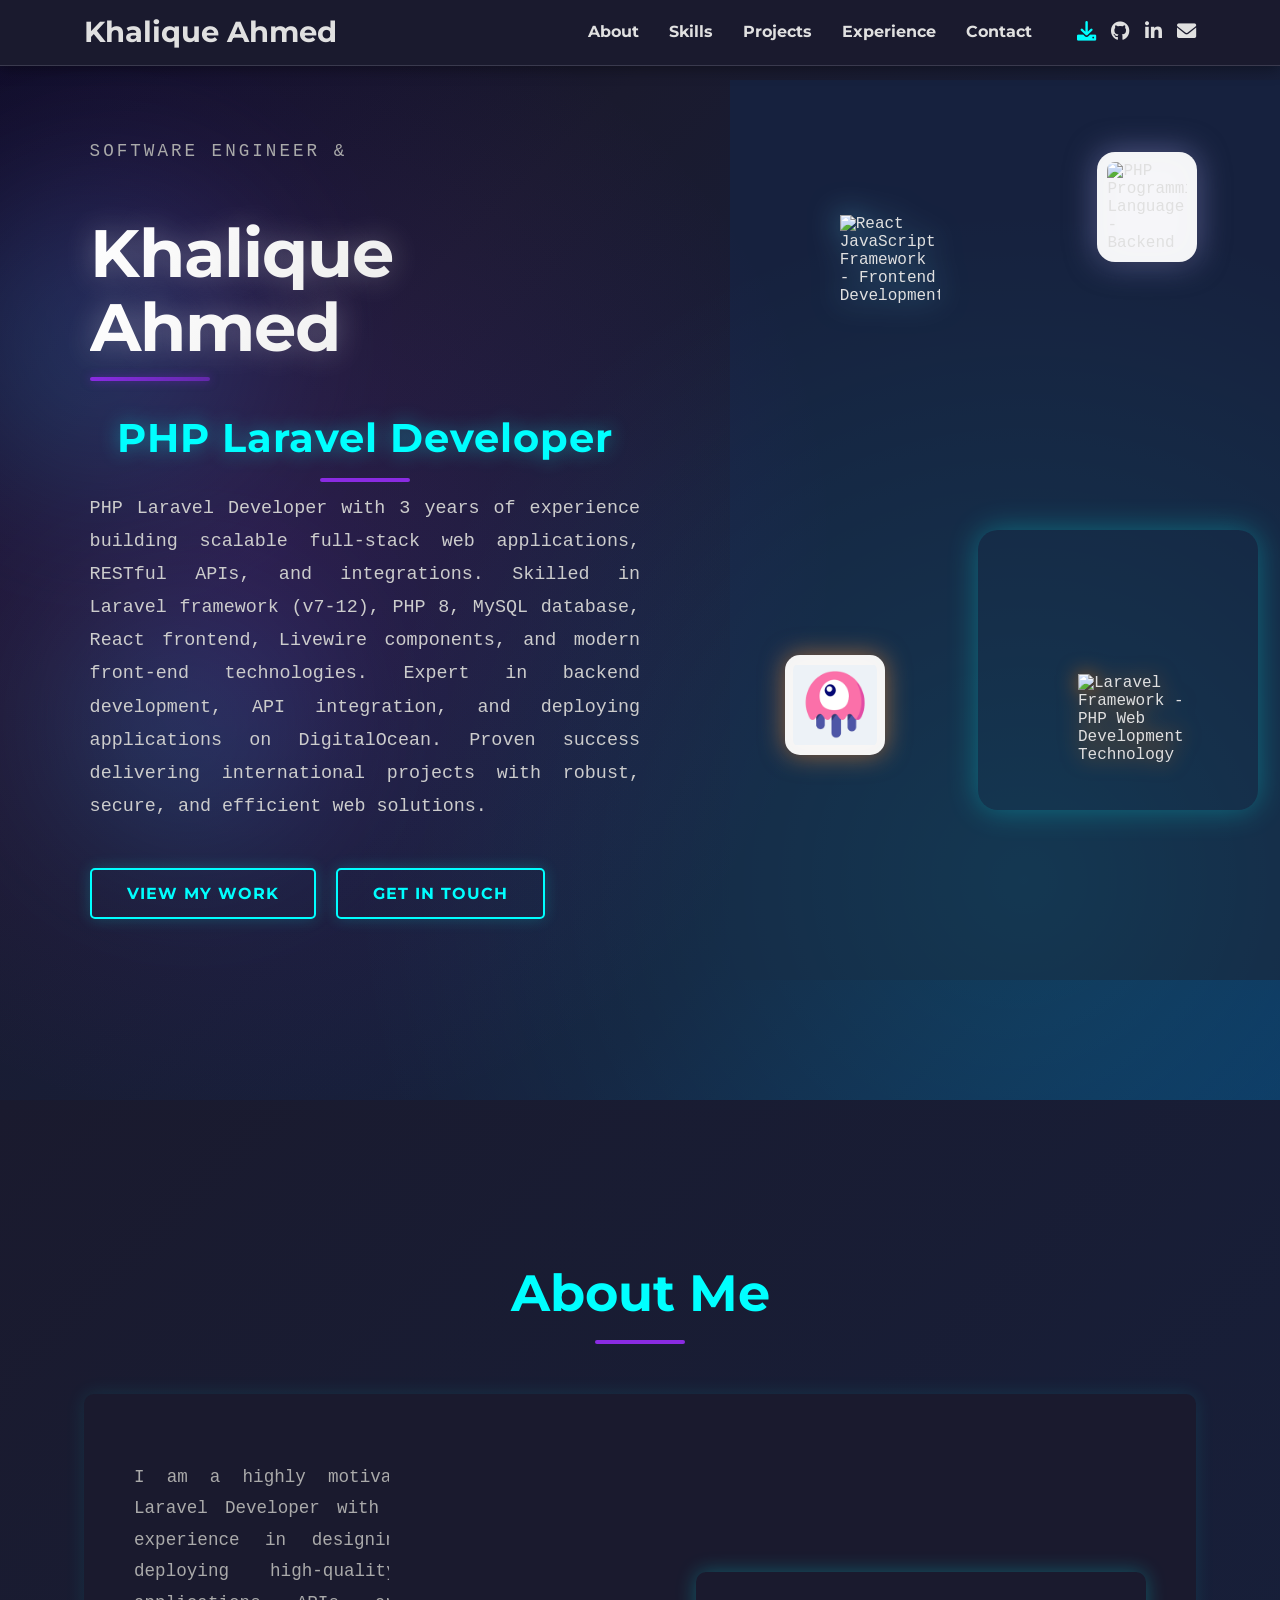
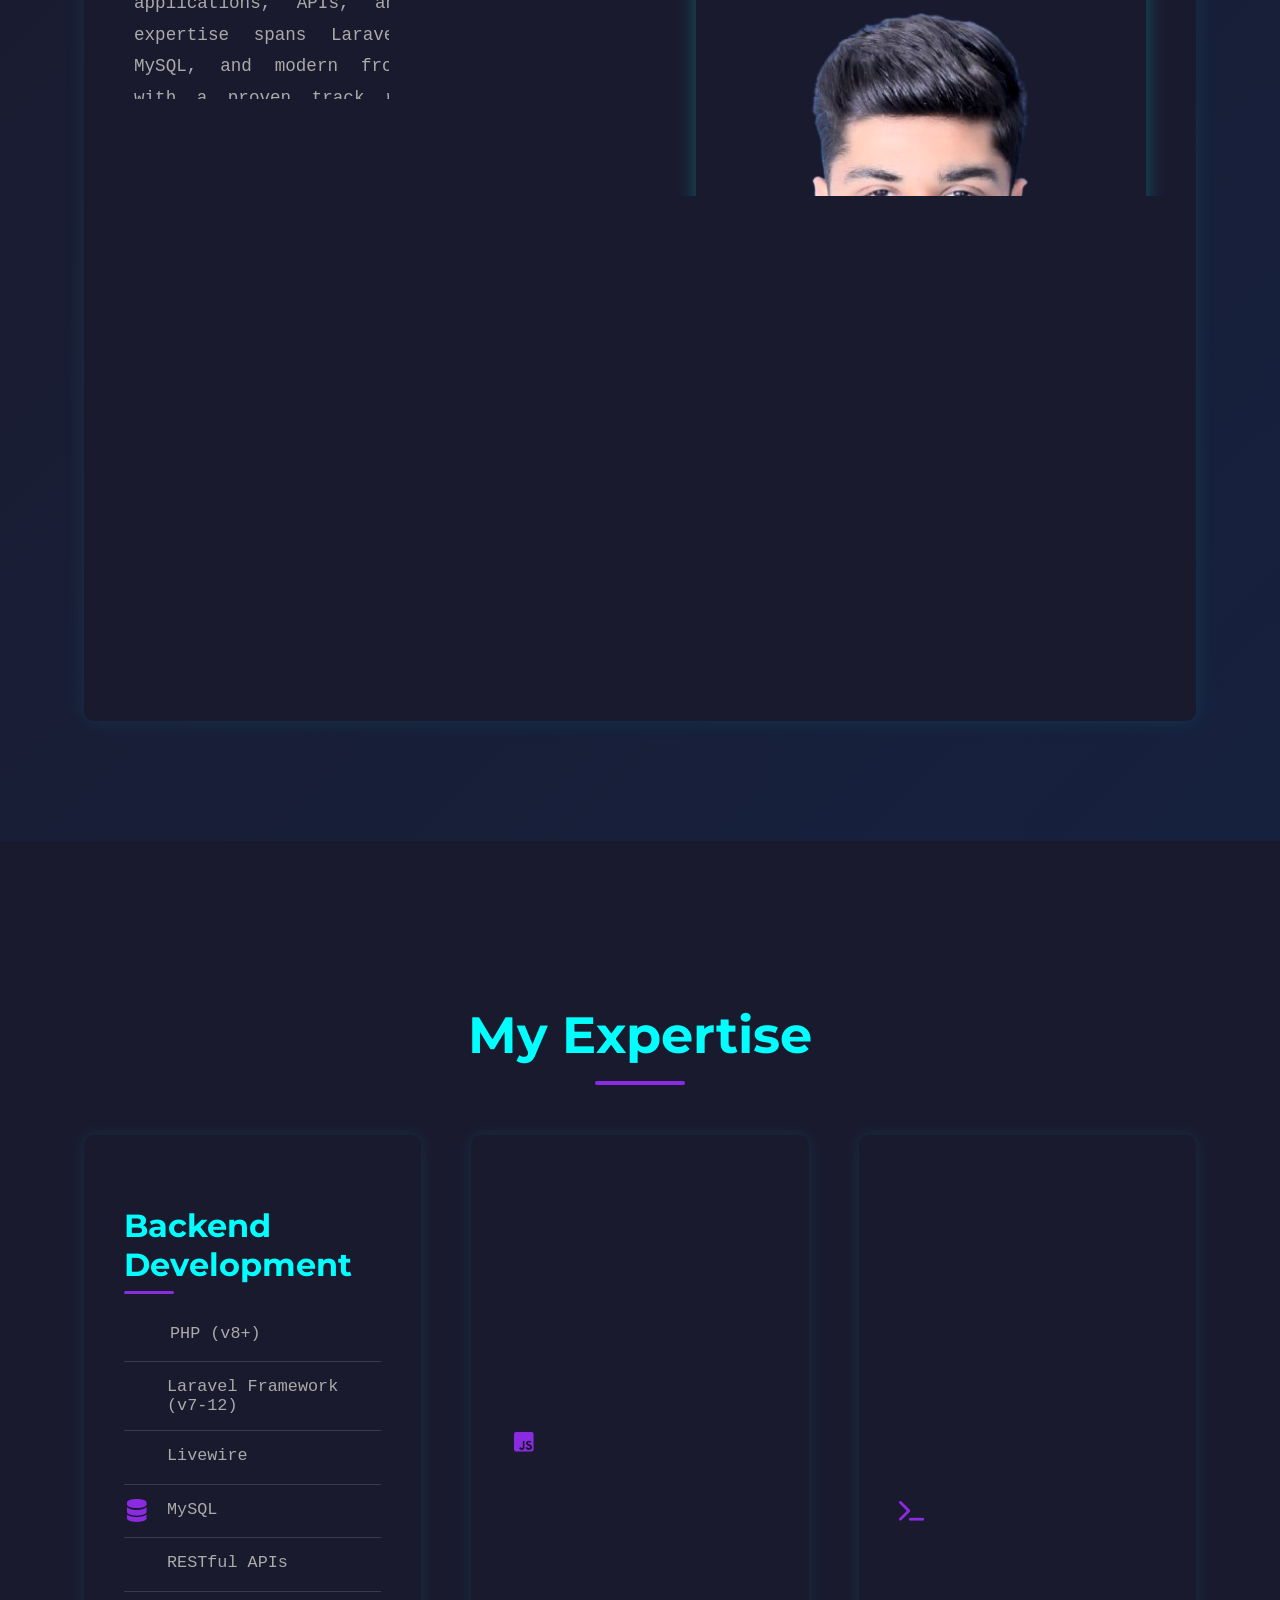
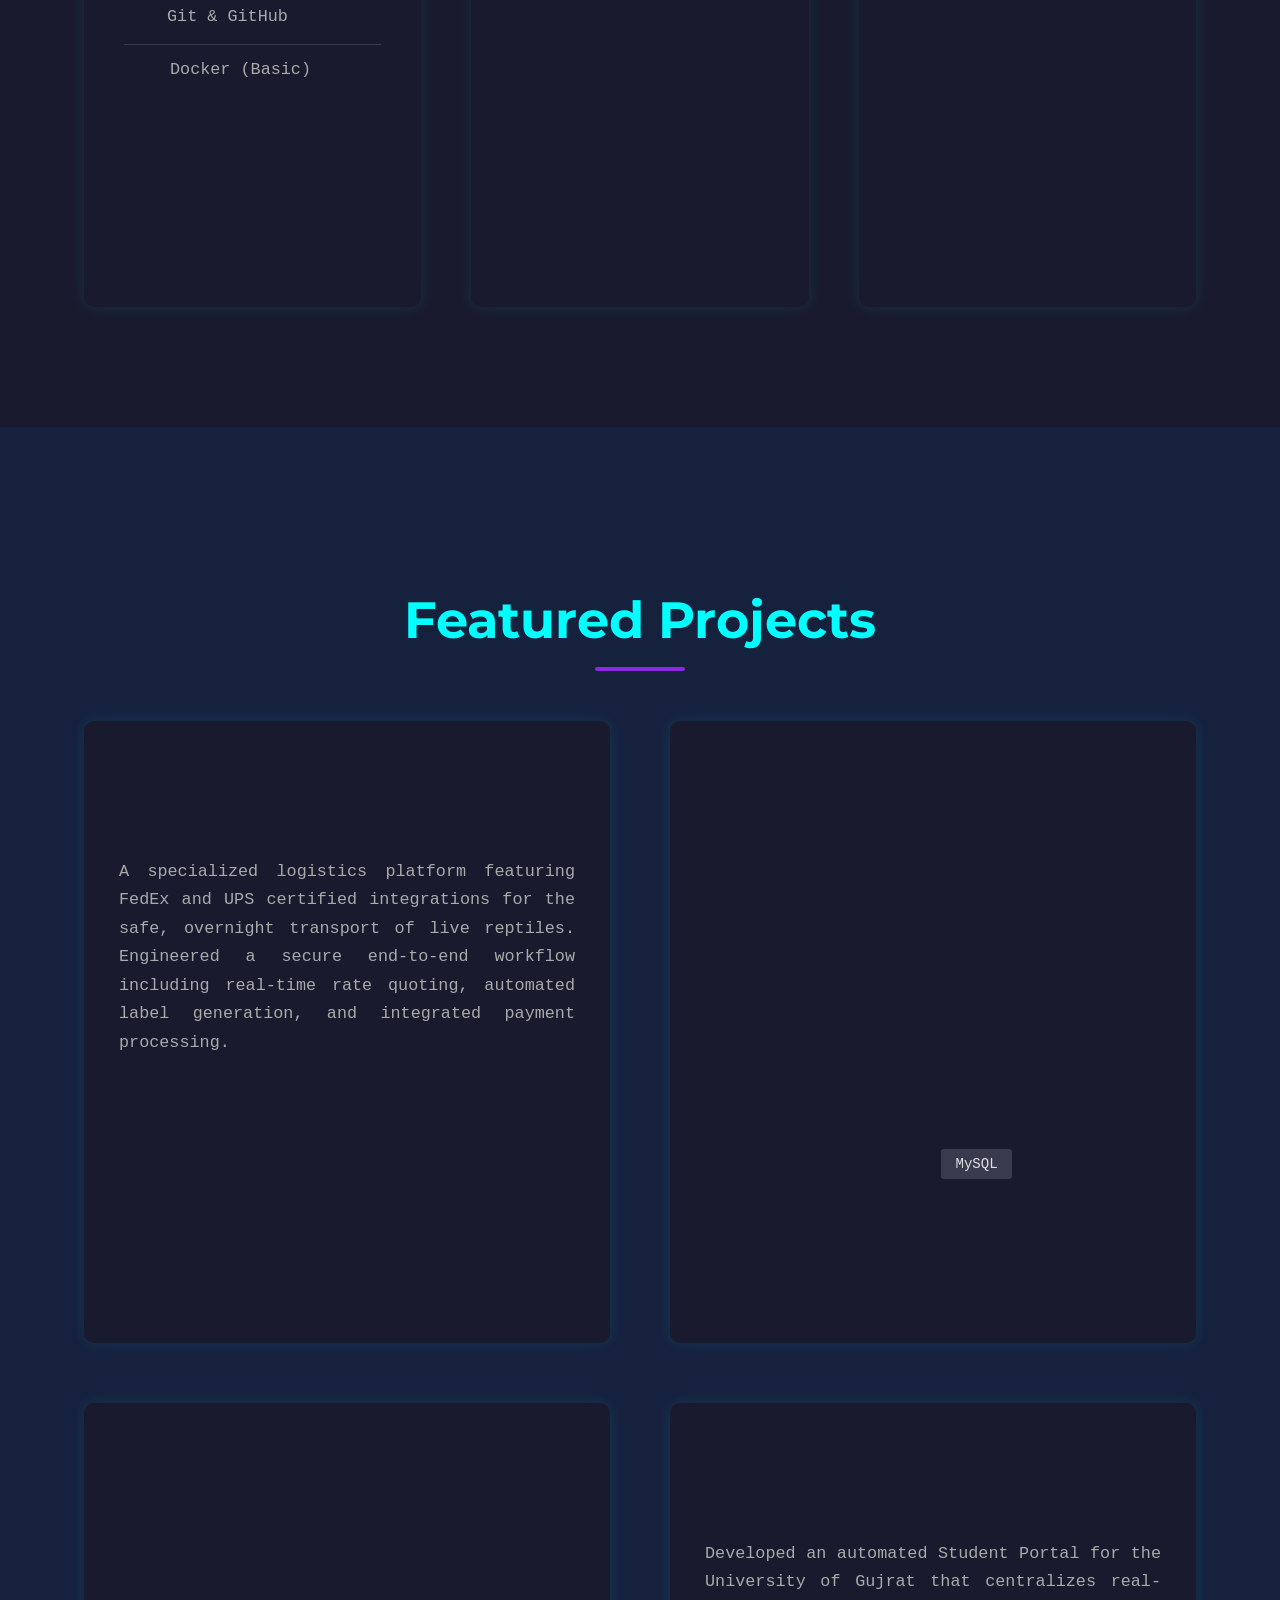
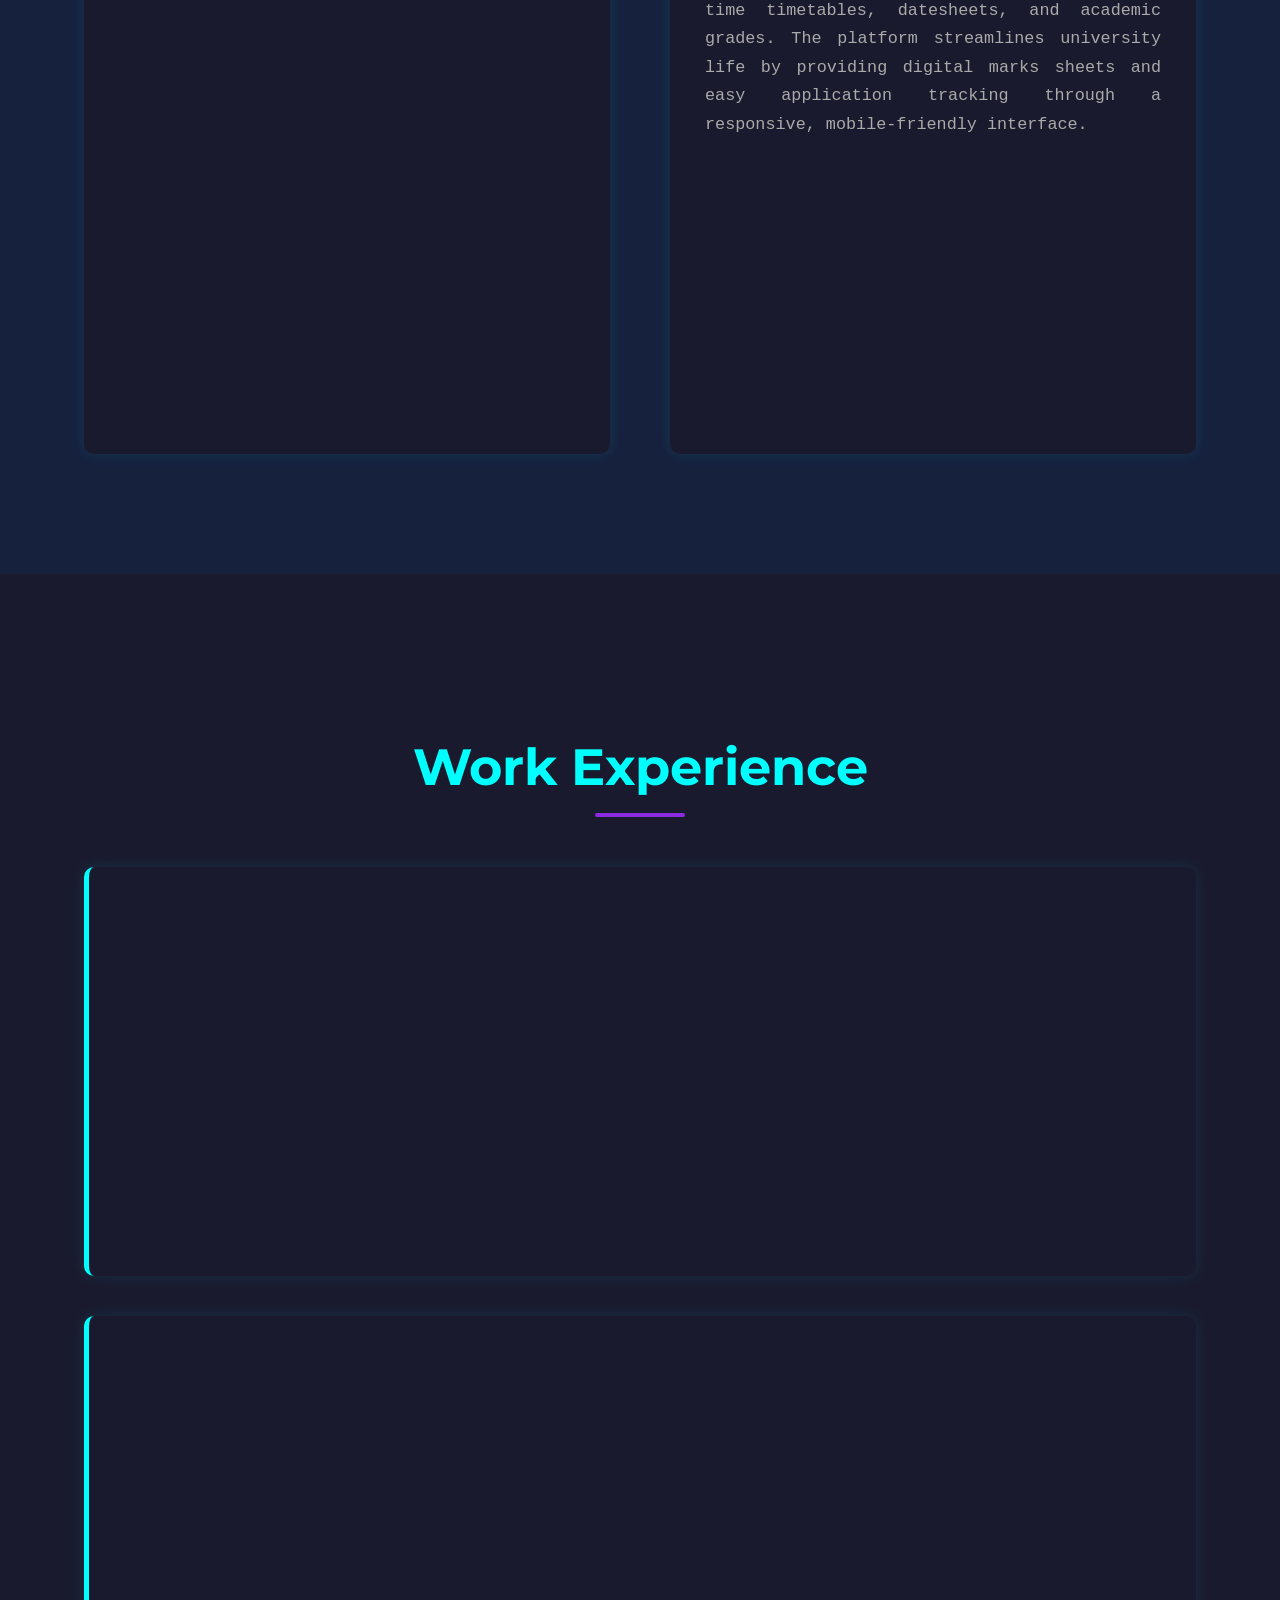
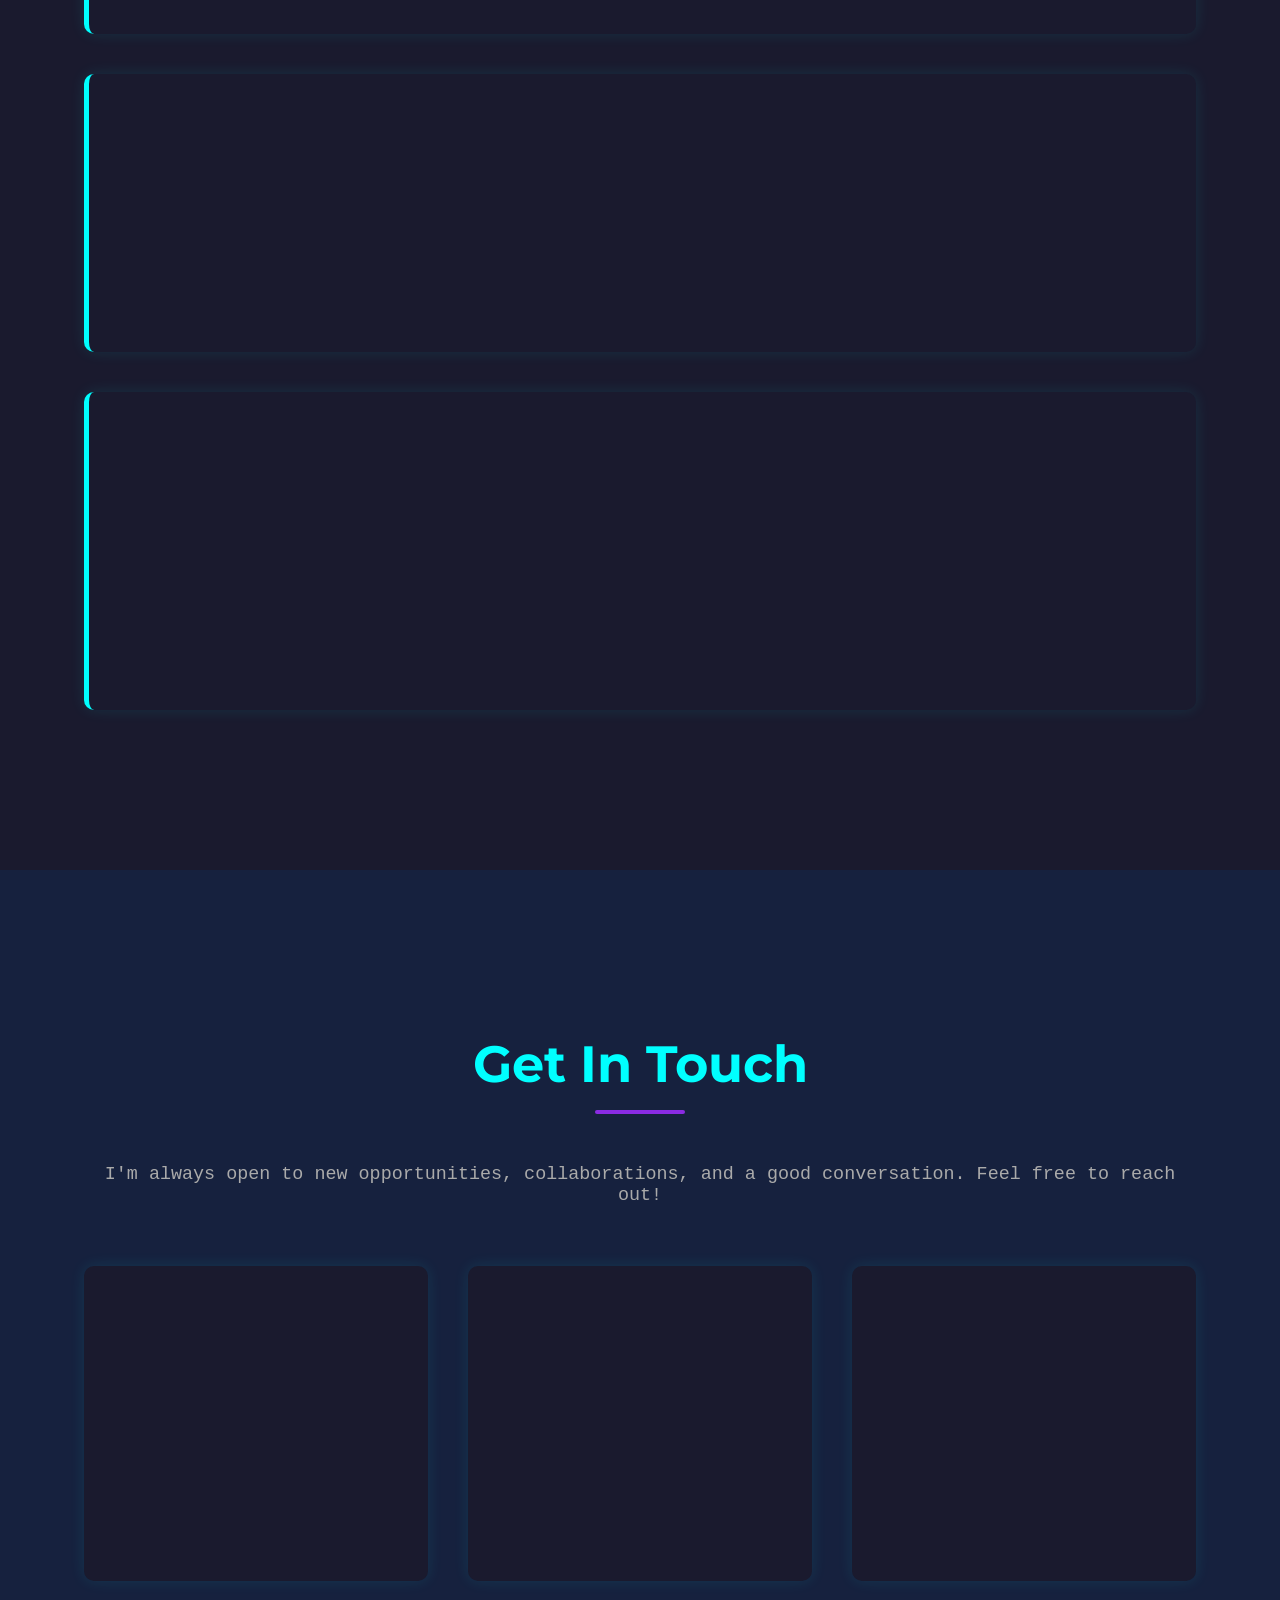
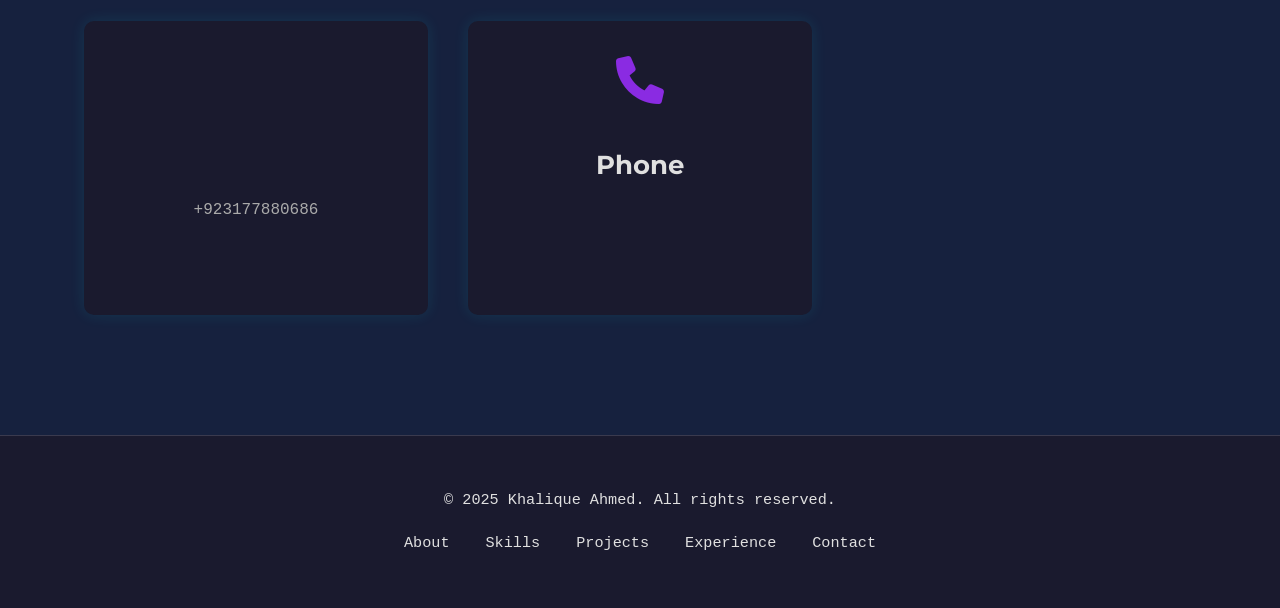
==== commit 86158444: "update json formate" ====
--- a/index.html
+++ b/index.html
@@ -22,7 +22,7 @@
   "@type": "Person",
     "@id": "https://khaliqueahmed-laraveldeveloper.github.io/KhaliqueAhmed-portfolio/#person",
   "name": "Khalique Ahmed",
-  "jobTitle": ["PHP Laravel Developer","Full Stack Web Developer","Software Engineer","Senior Laravel Developer","Backend Developer","Frontend Developer","DevOps Engineer","Web Application Developer"]
+  "jobTitle": ["PHP Laravel Developer","Full Stack Web Developer","Software Engineer","Senior Laravel Developer","Backend Developer","Frontend Developer","DevOps Engineer","Web Application Developer"],
   "url": "https://khaliqueahmed-laraveldeveloper.github.io/KhaliqueAhmed-portfolio/",
   "sameAs": [
     "https://github.com/khaliqueahmed-laraveldeveloper",
@@ -102,10 +102,16 @@
     "Azure",
     "Google Cloud Platform (GCP)"
   ],
-  "alumniOf": {
-    "@type": "CollegeOrUniversity",
-    "name": "University of Gujrat (UOG)","National University of Model Languages (Numl)"
-  },
+  "alumniOf": [
+    {
+      "@type": "CollegeOrUniversity",
+      "name": "University of Gujrat (UOG)"
+    },
+    {
+      "@type": "CollegeOrUniversity",
+      "name": "National University of Modern Languages (NUML)"
+    }
+  ],
   "worksFor": {
     "@type": "Organization",
     "name": "Freelance / Self-Employed"
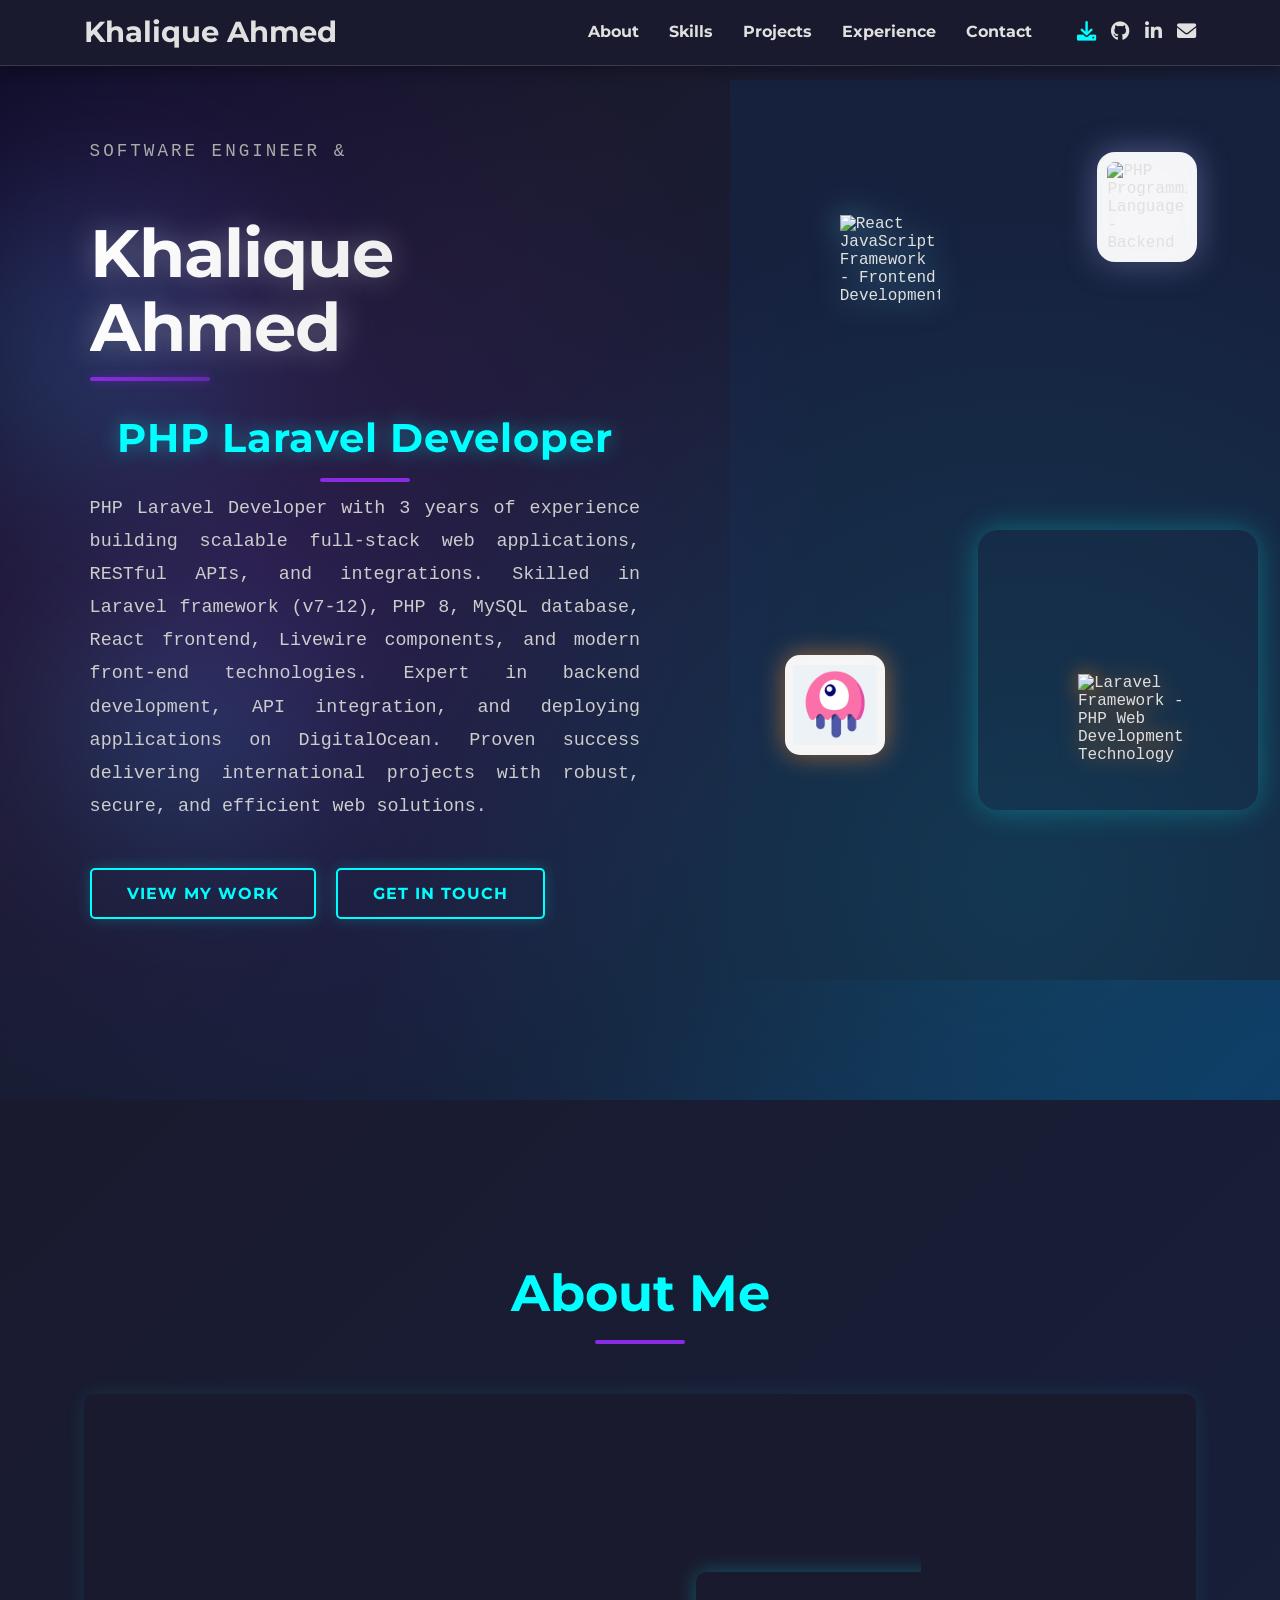
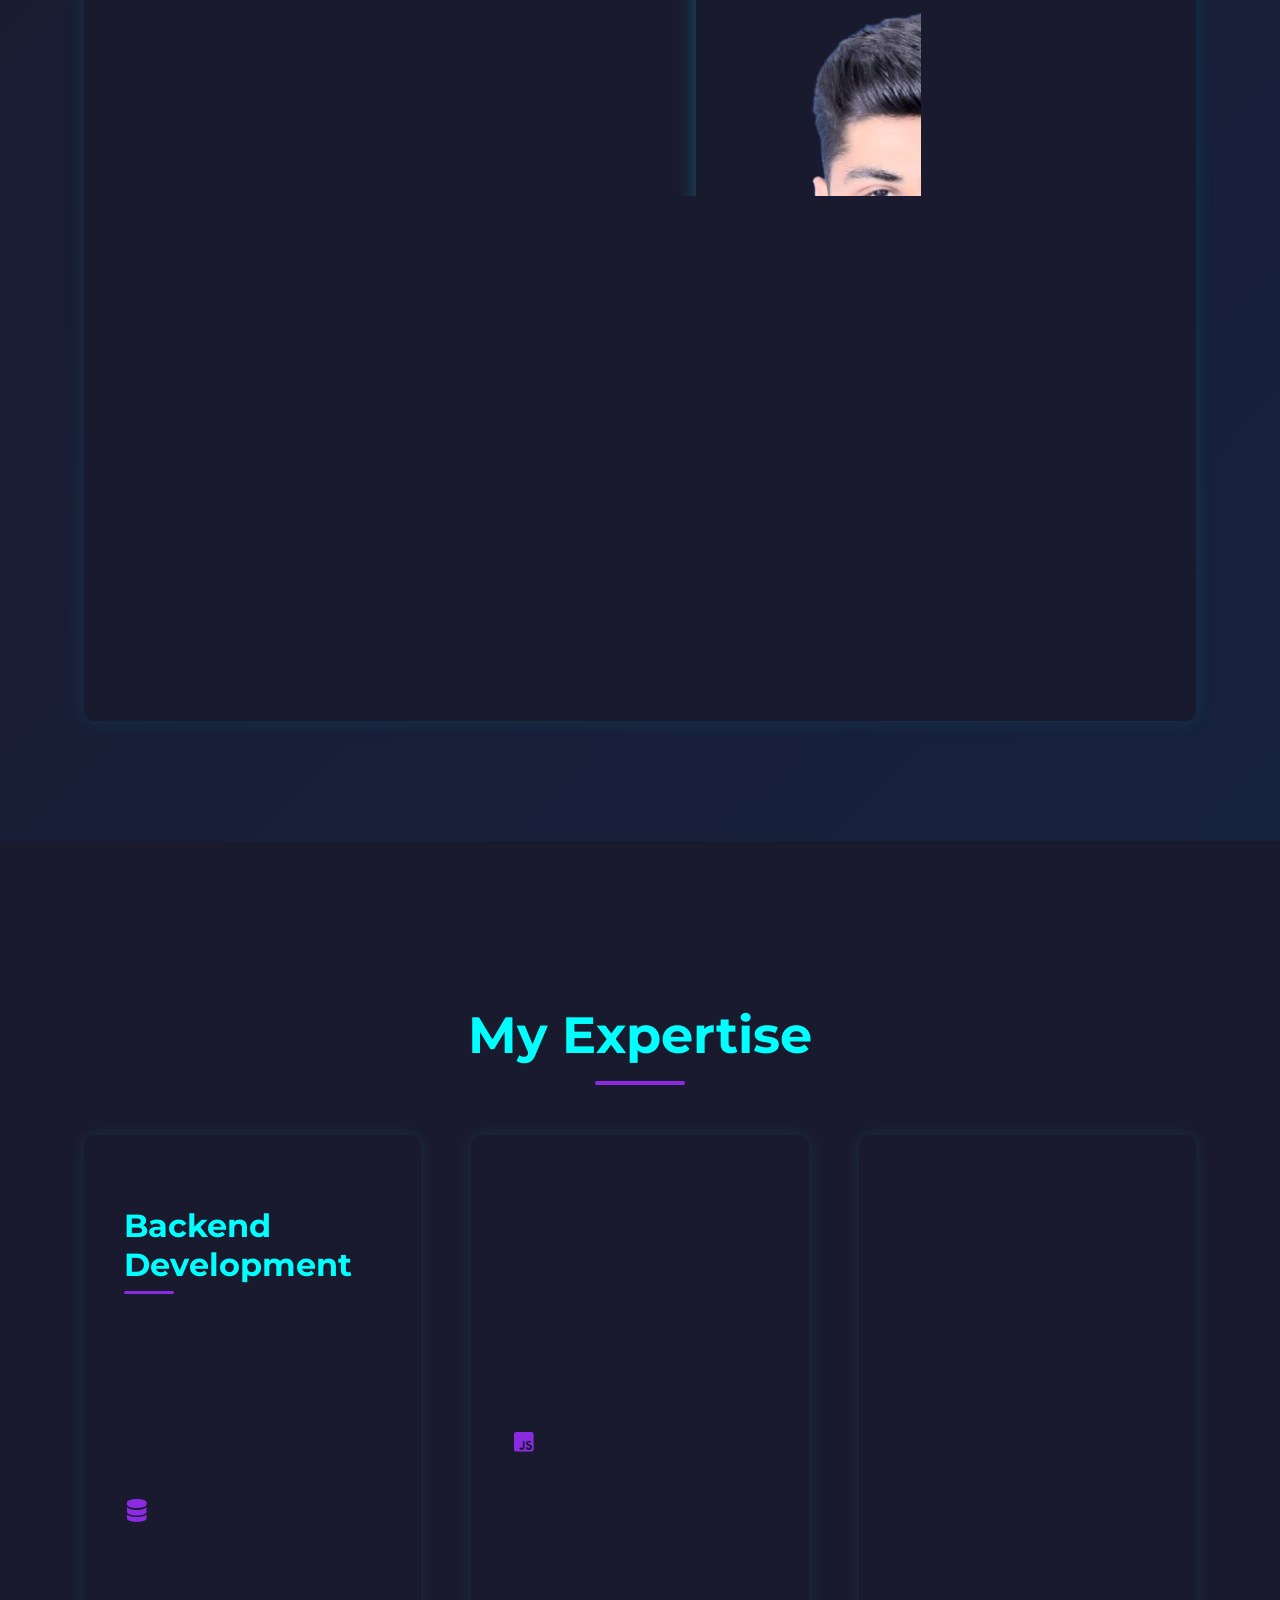
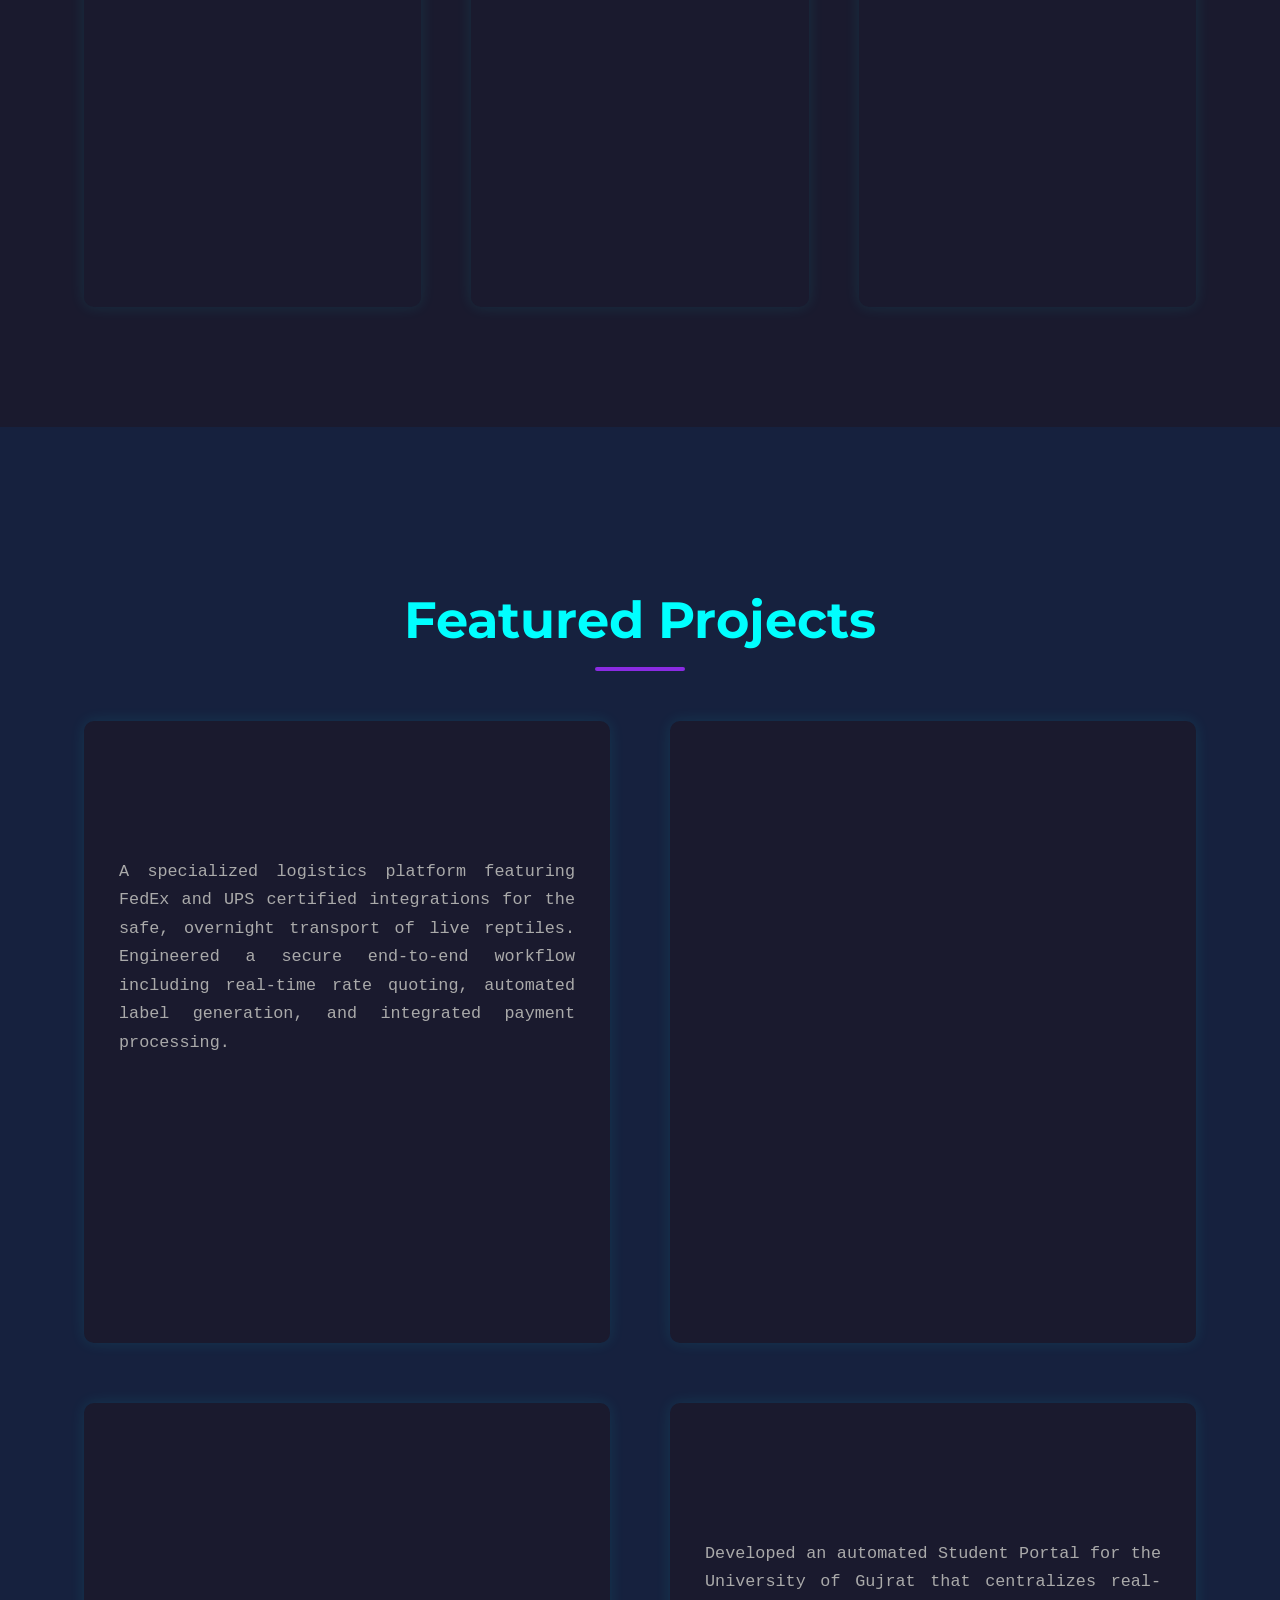
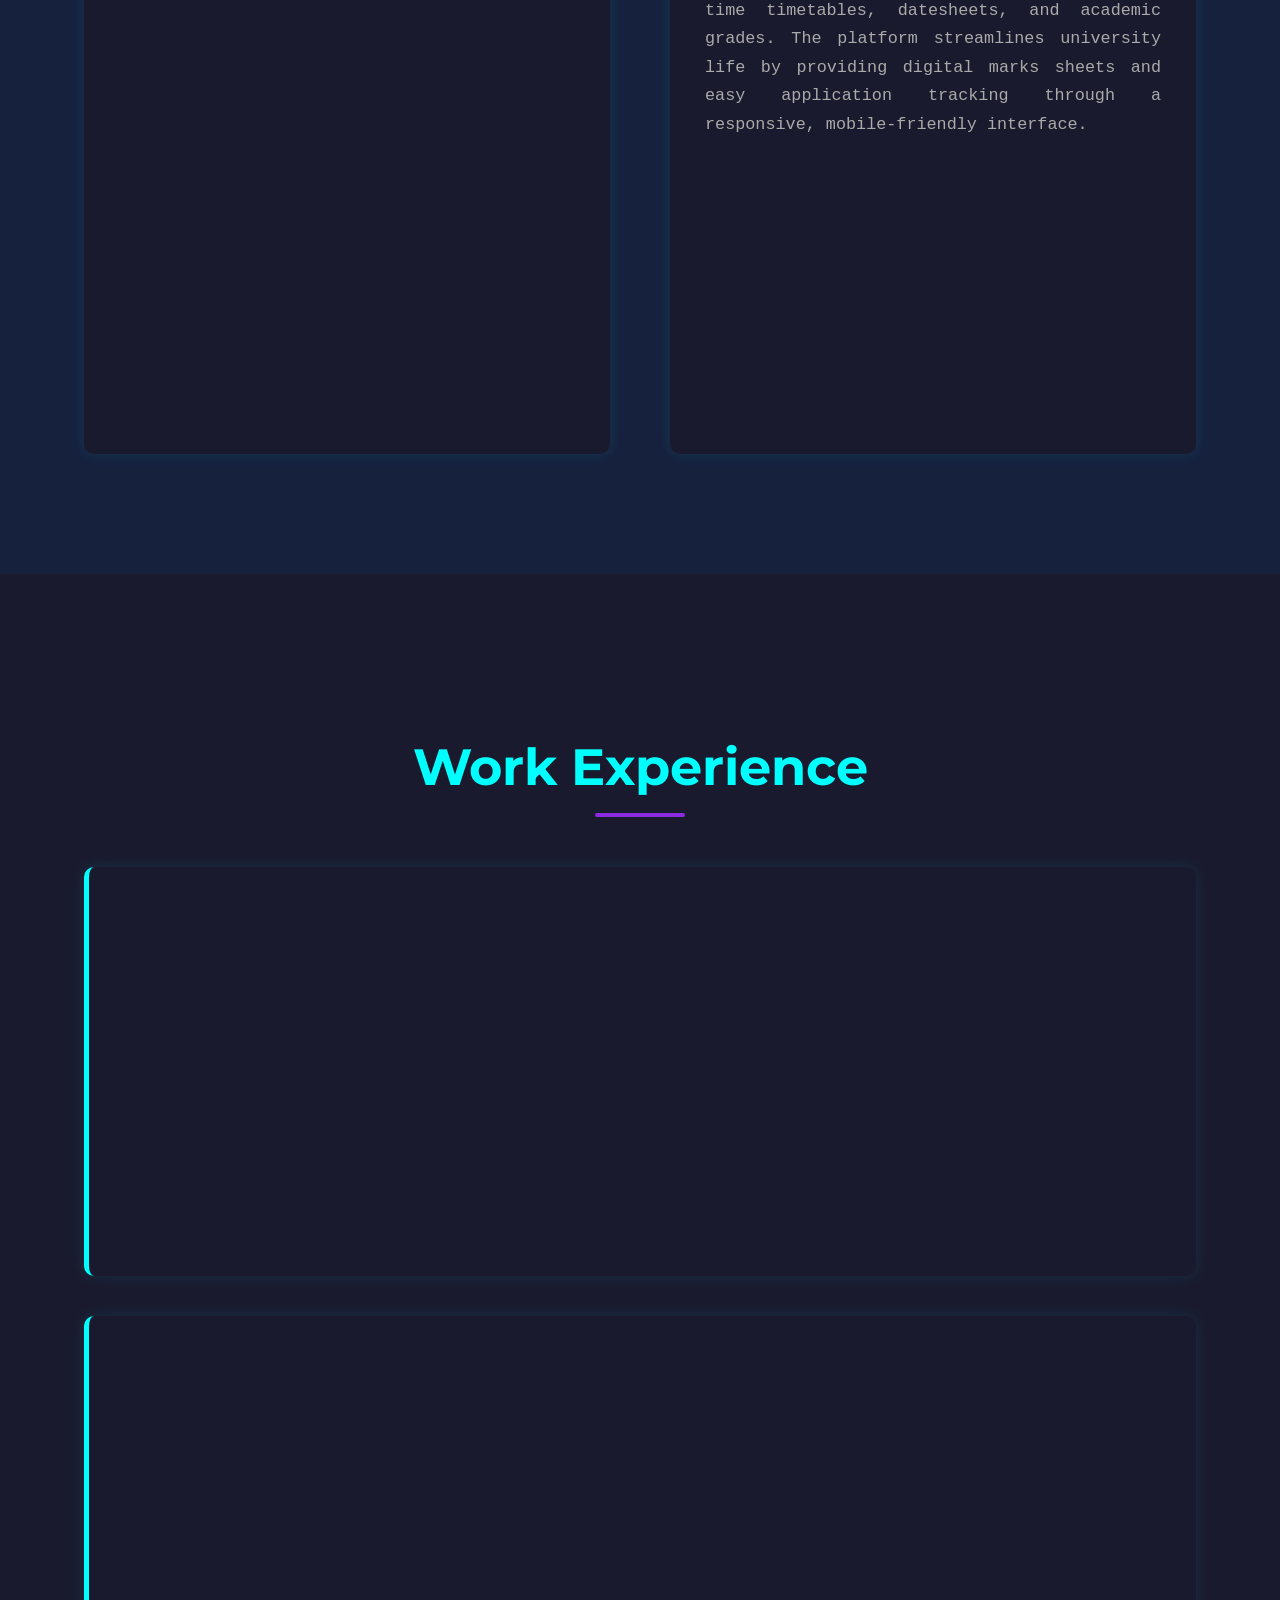
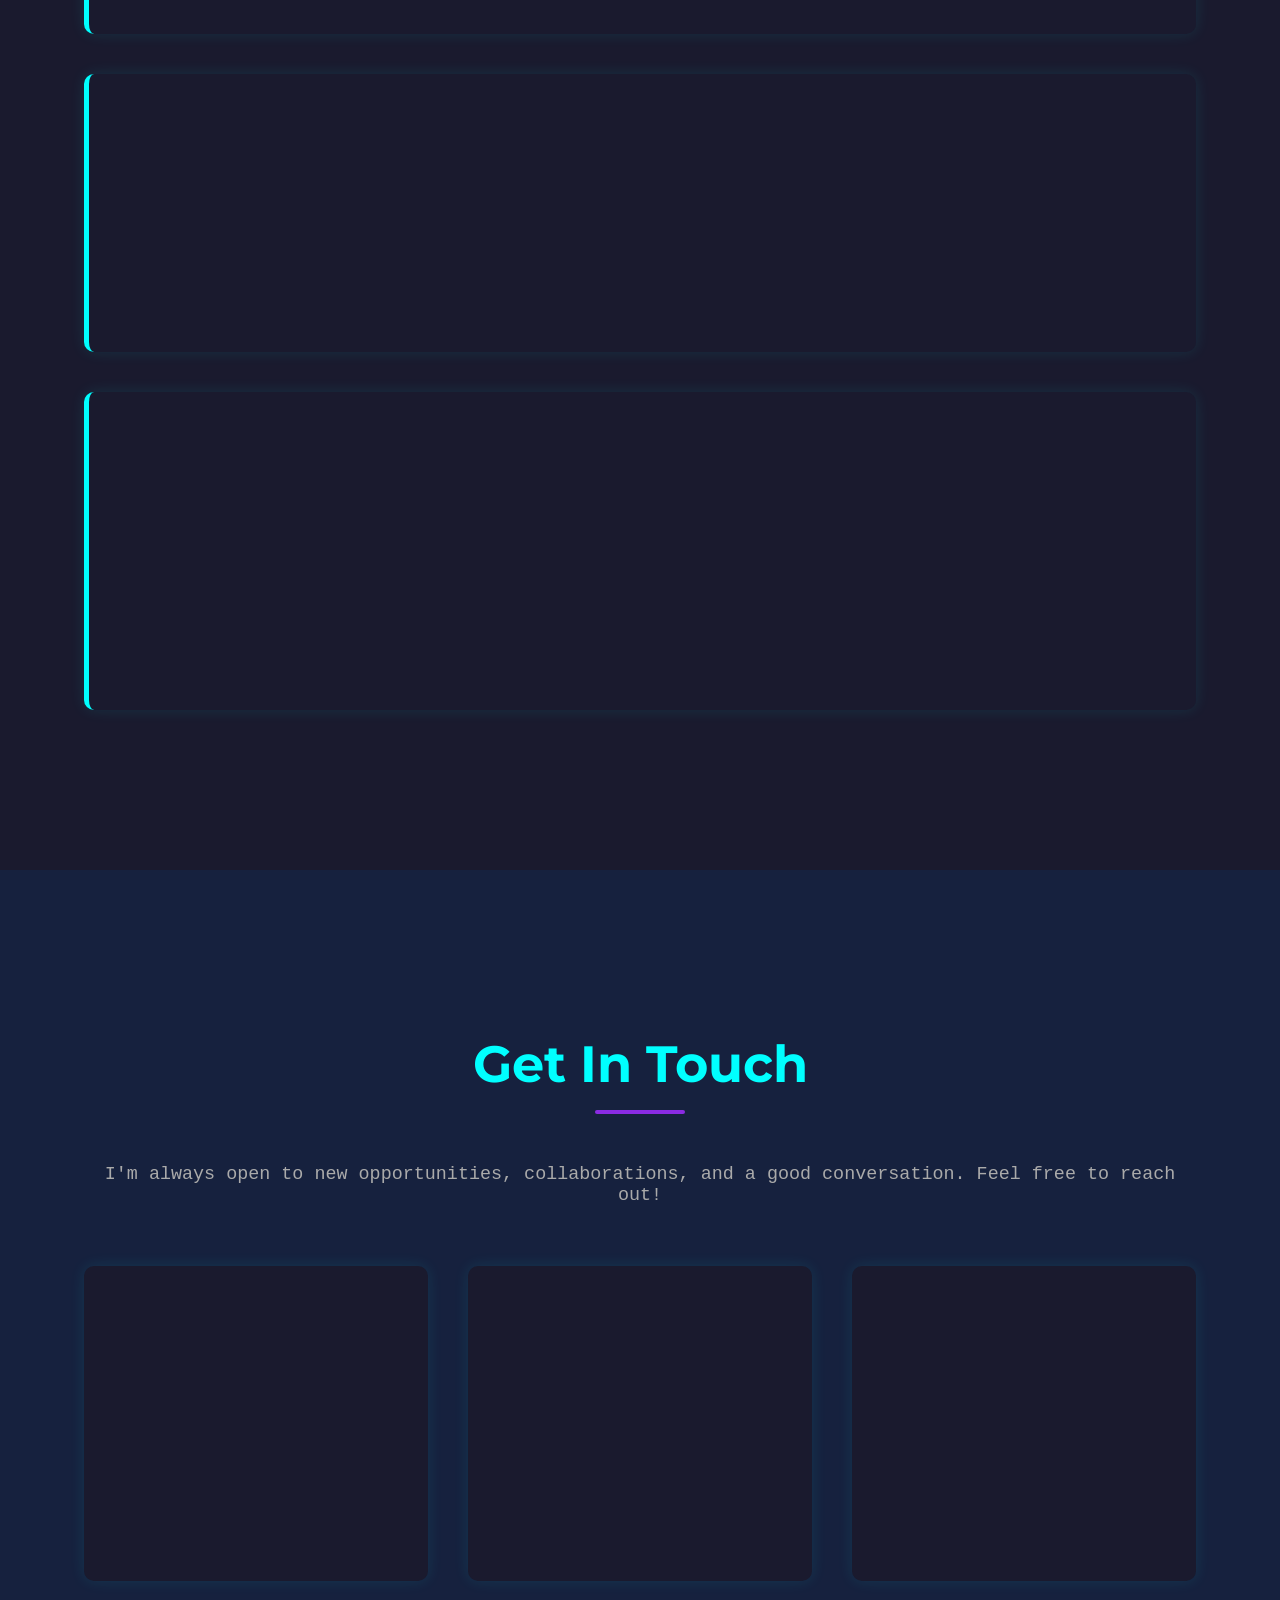
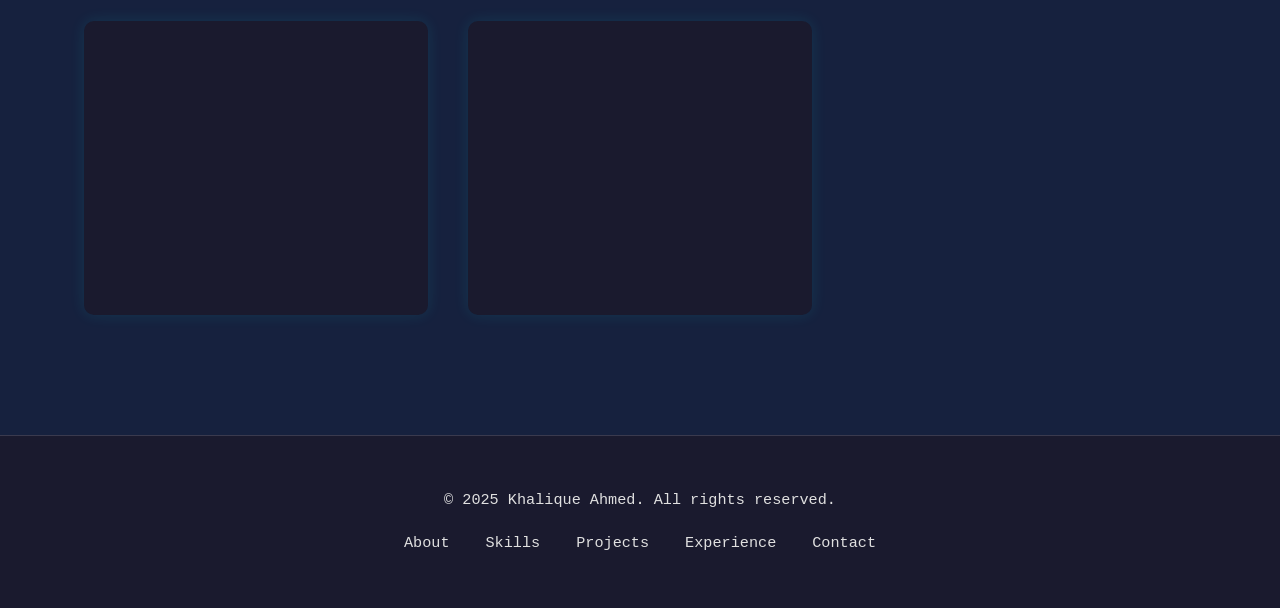
==== commit df00c53e: "new updated site map with missing image solution" ====
--- a/index.html
+++ b/index.html
@@ -181,7 +181,7 @@
                         alt="Laravel Framework - PHP Web Development Technology" class="laravel-logo">
                     <img src="https://raw.githubusercontent.com/facebook/react/main/packages/react-devtools-extensions/icons/128-production.png"
                         alt="React JavaScript Framework - Frontend Development" class="tech-logo react-logo">
-                    <img src="https://upload.wikimedia.org/wikipedia/commons/thumb/2/27/PHP-logo.svg/260px-PHP-logo.svg.png"
+                    <img src="https://e7.pngegg.com/pngimages/883/996/png-clipart-web-development-php-logo-mobile-app-development-design-blue-text-thumbnail.png"
                         alt="PHP Programming Language - Backend Development" class="tech-logo php-logo">
                     <img src="assets/livewirelogo.png" alt="Livewire Laravel Component Framework"
                         class="tech-logo livewire-logo">
@@ -457,4 +457,4 @@
     <script src="script.js"></script>
 </body>
 
-</html>
+</html>
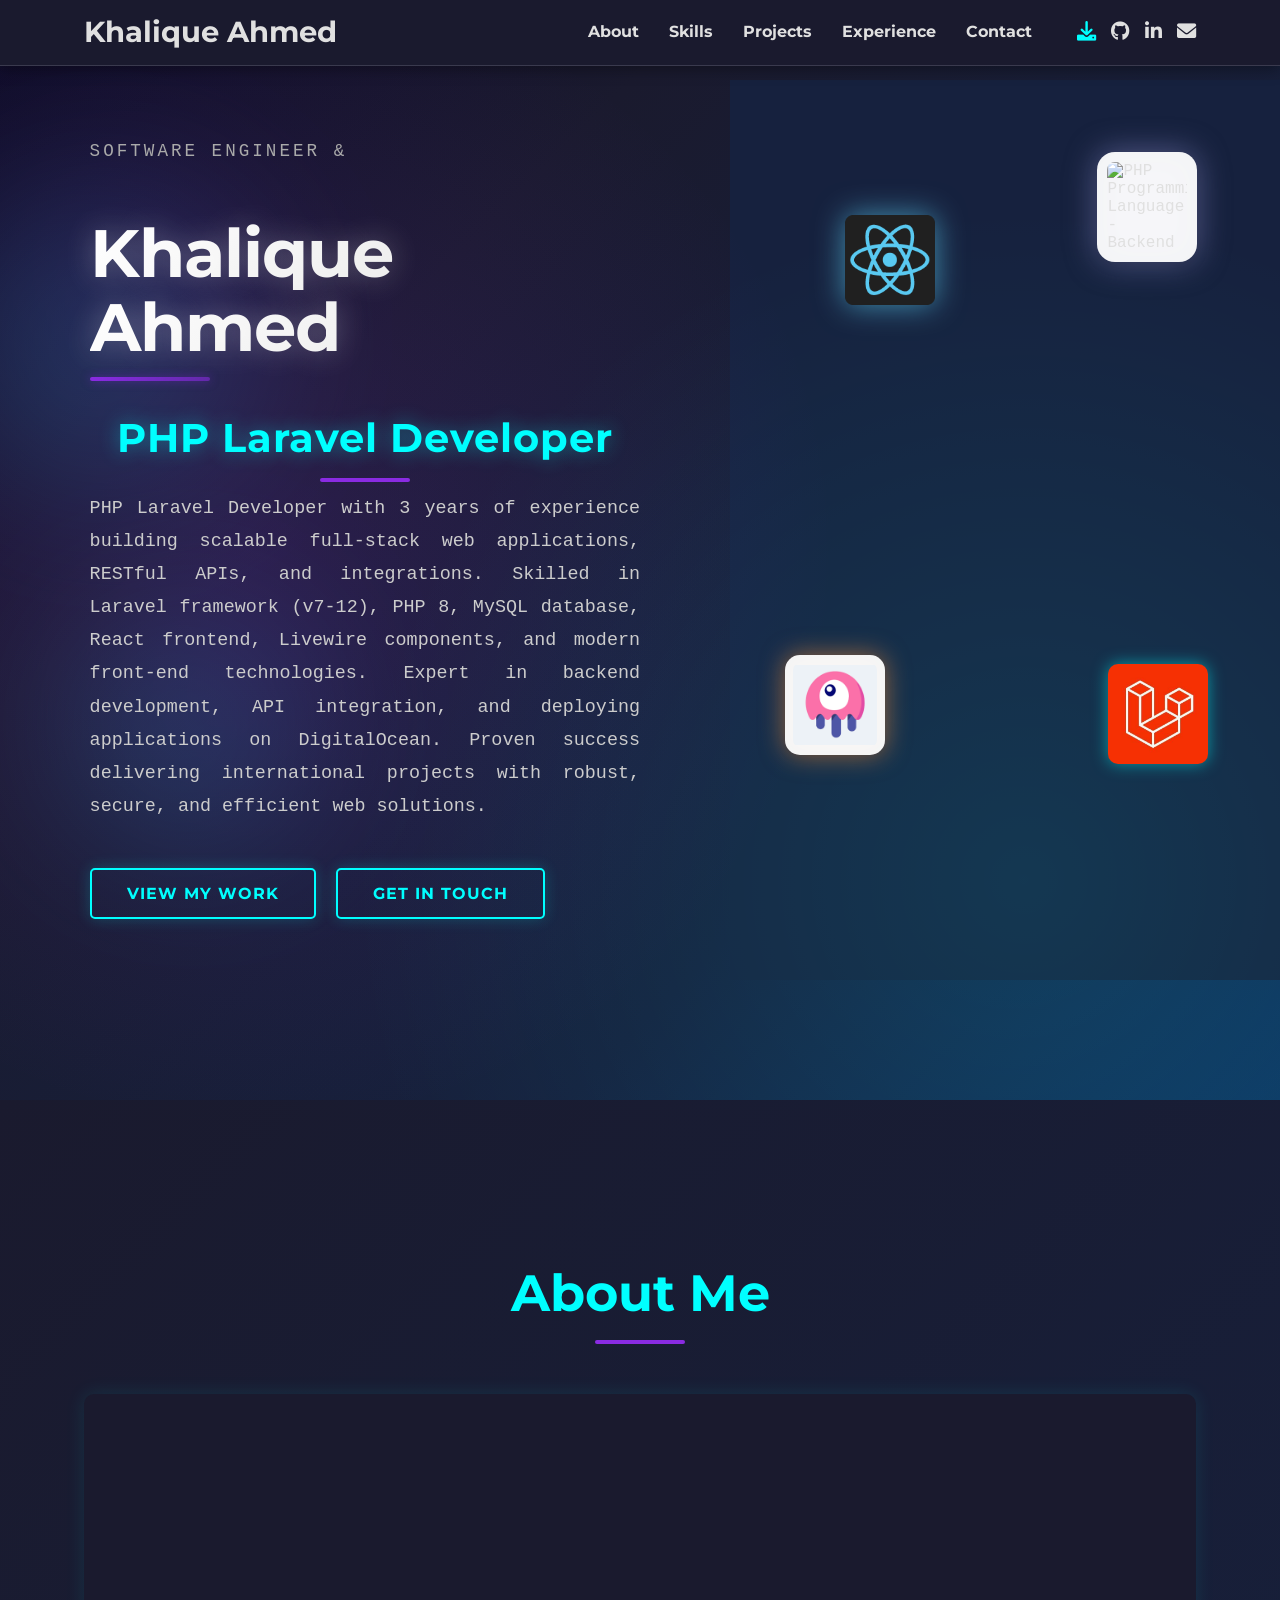
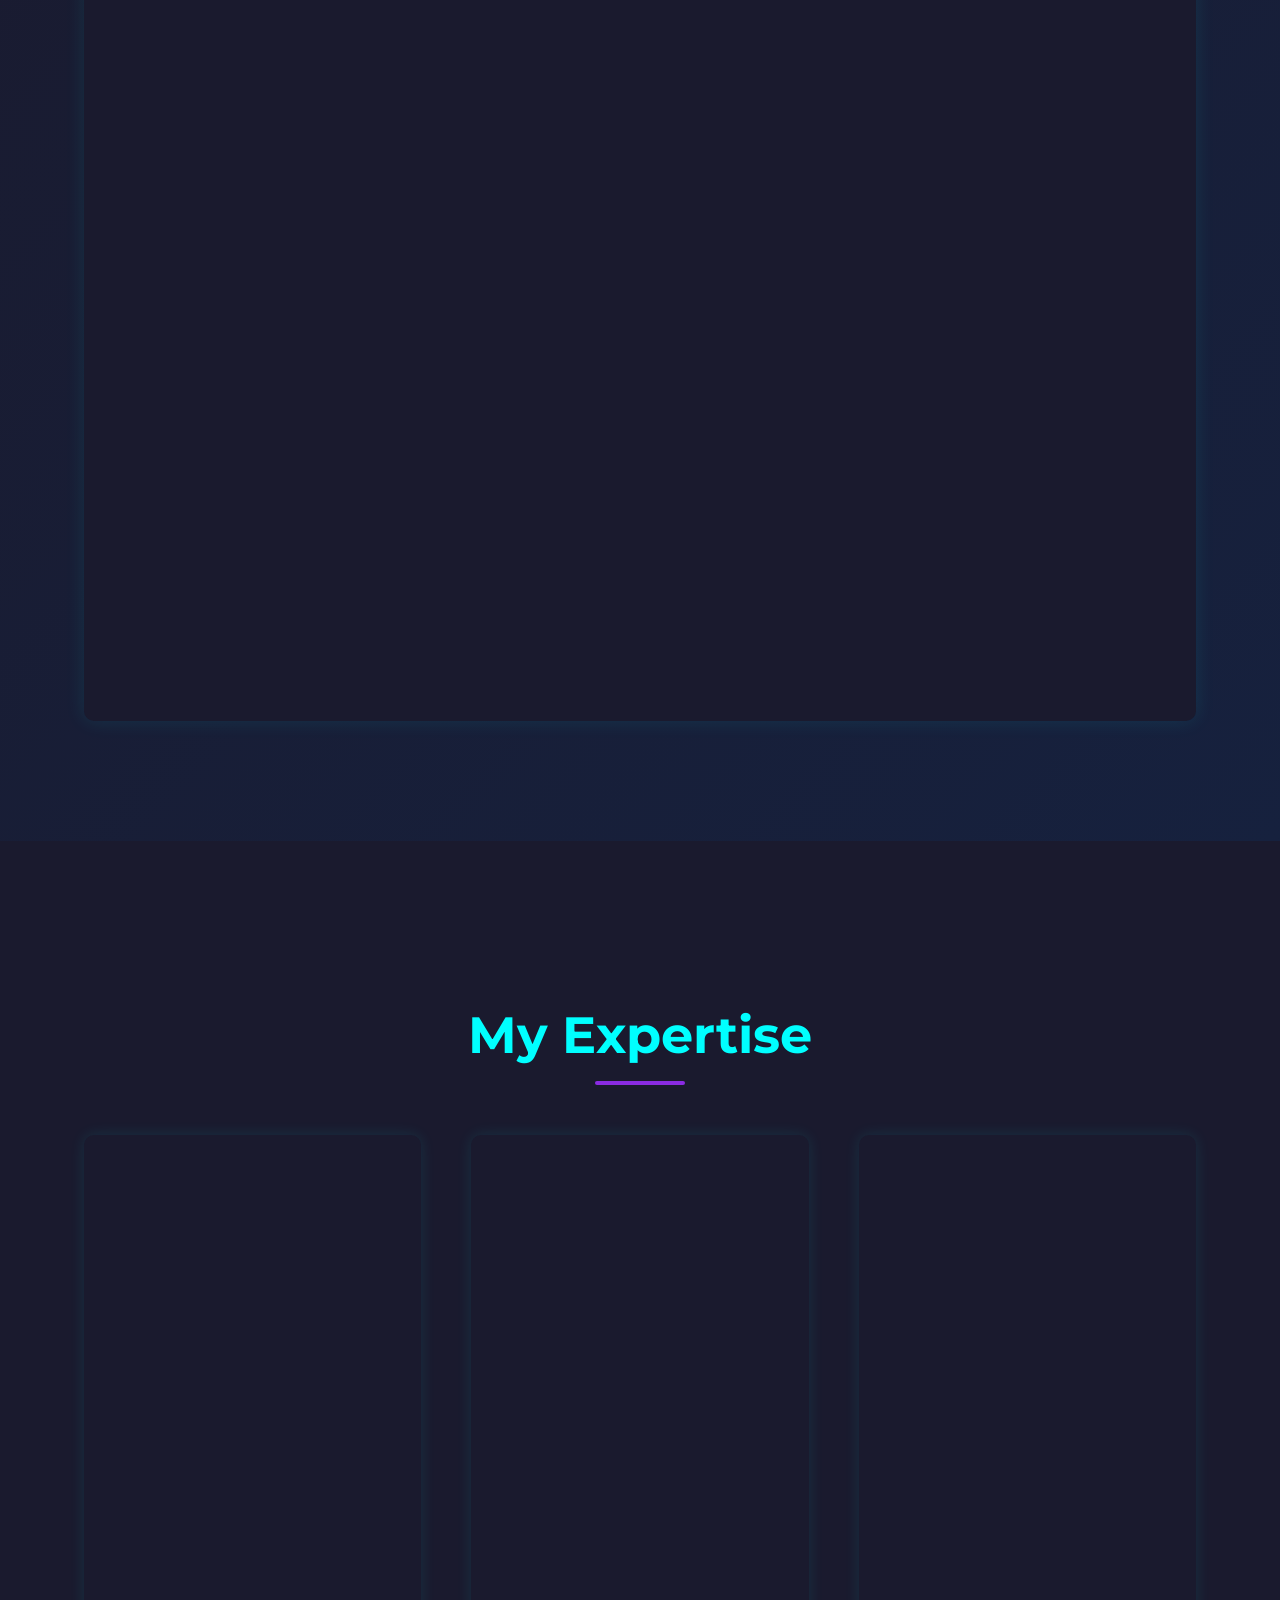
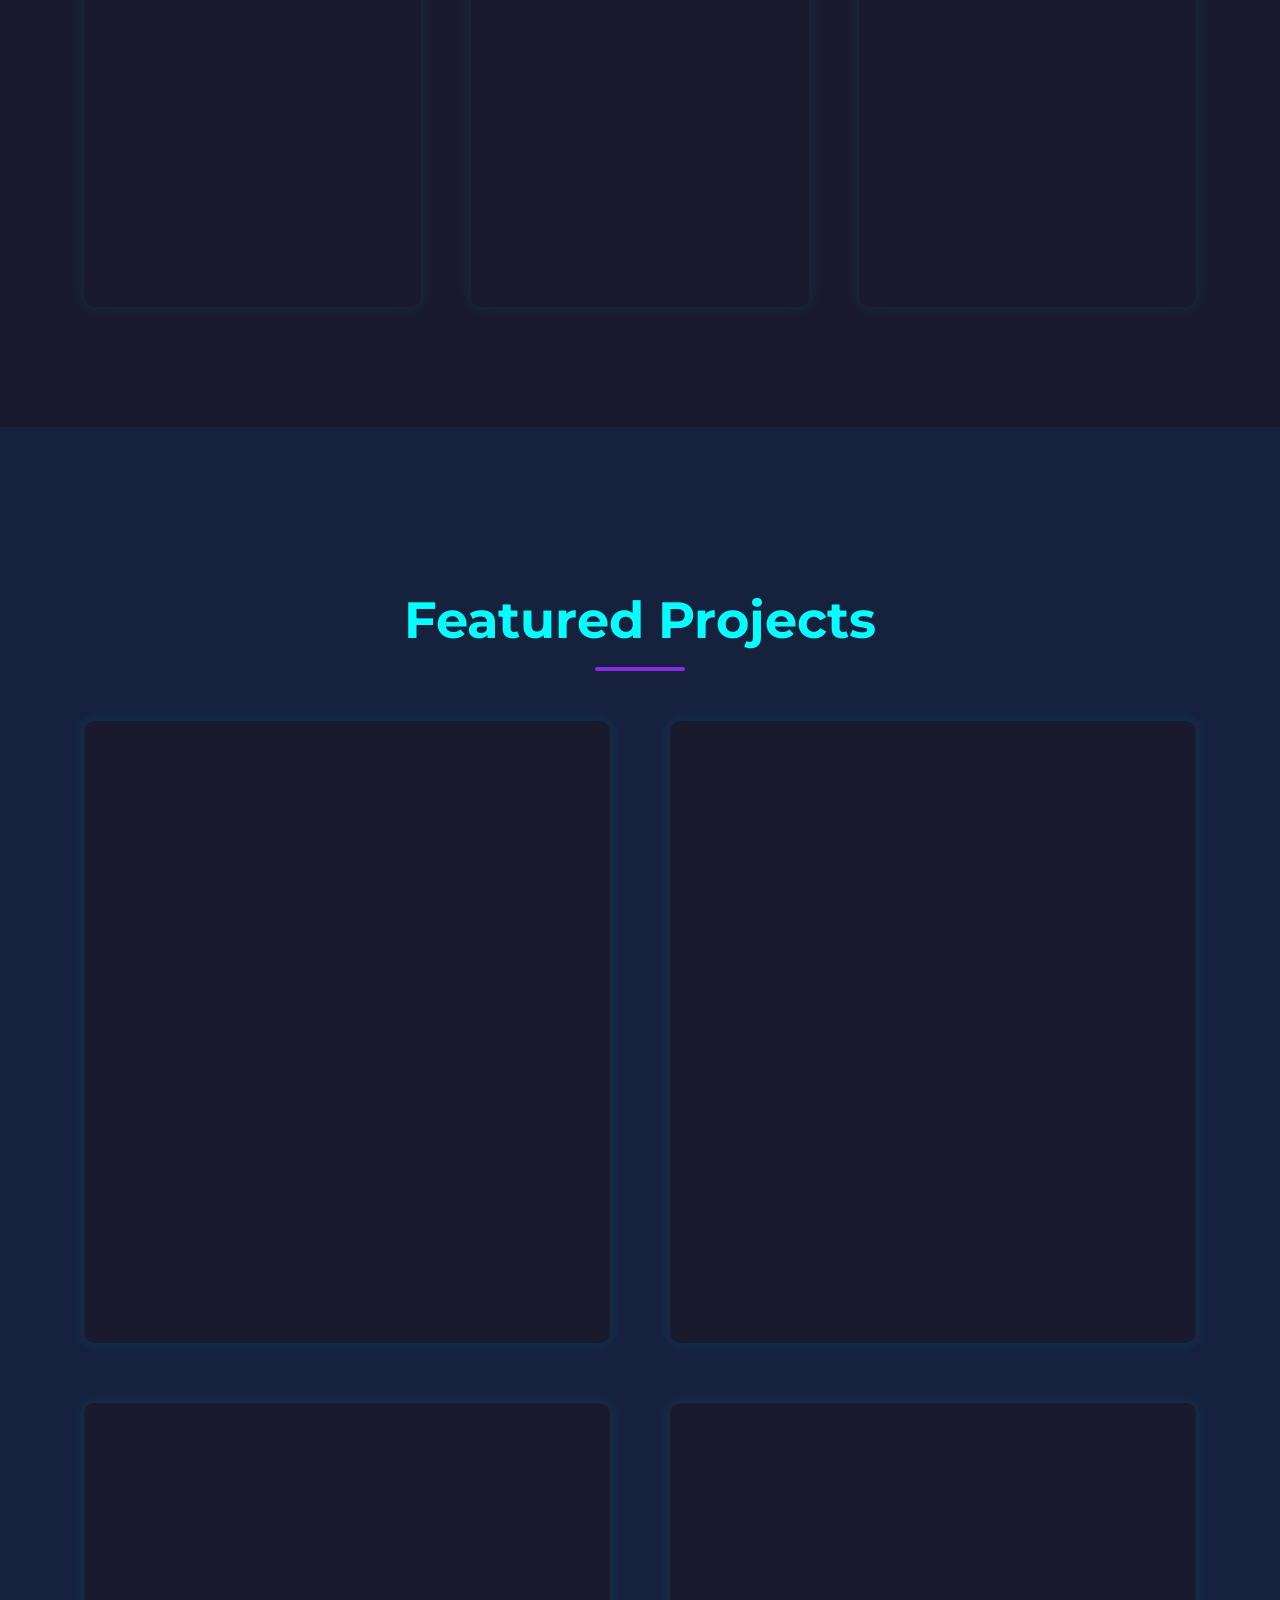
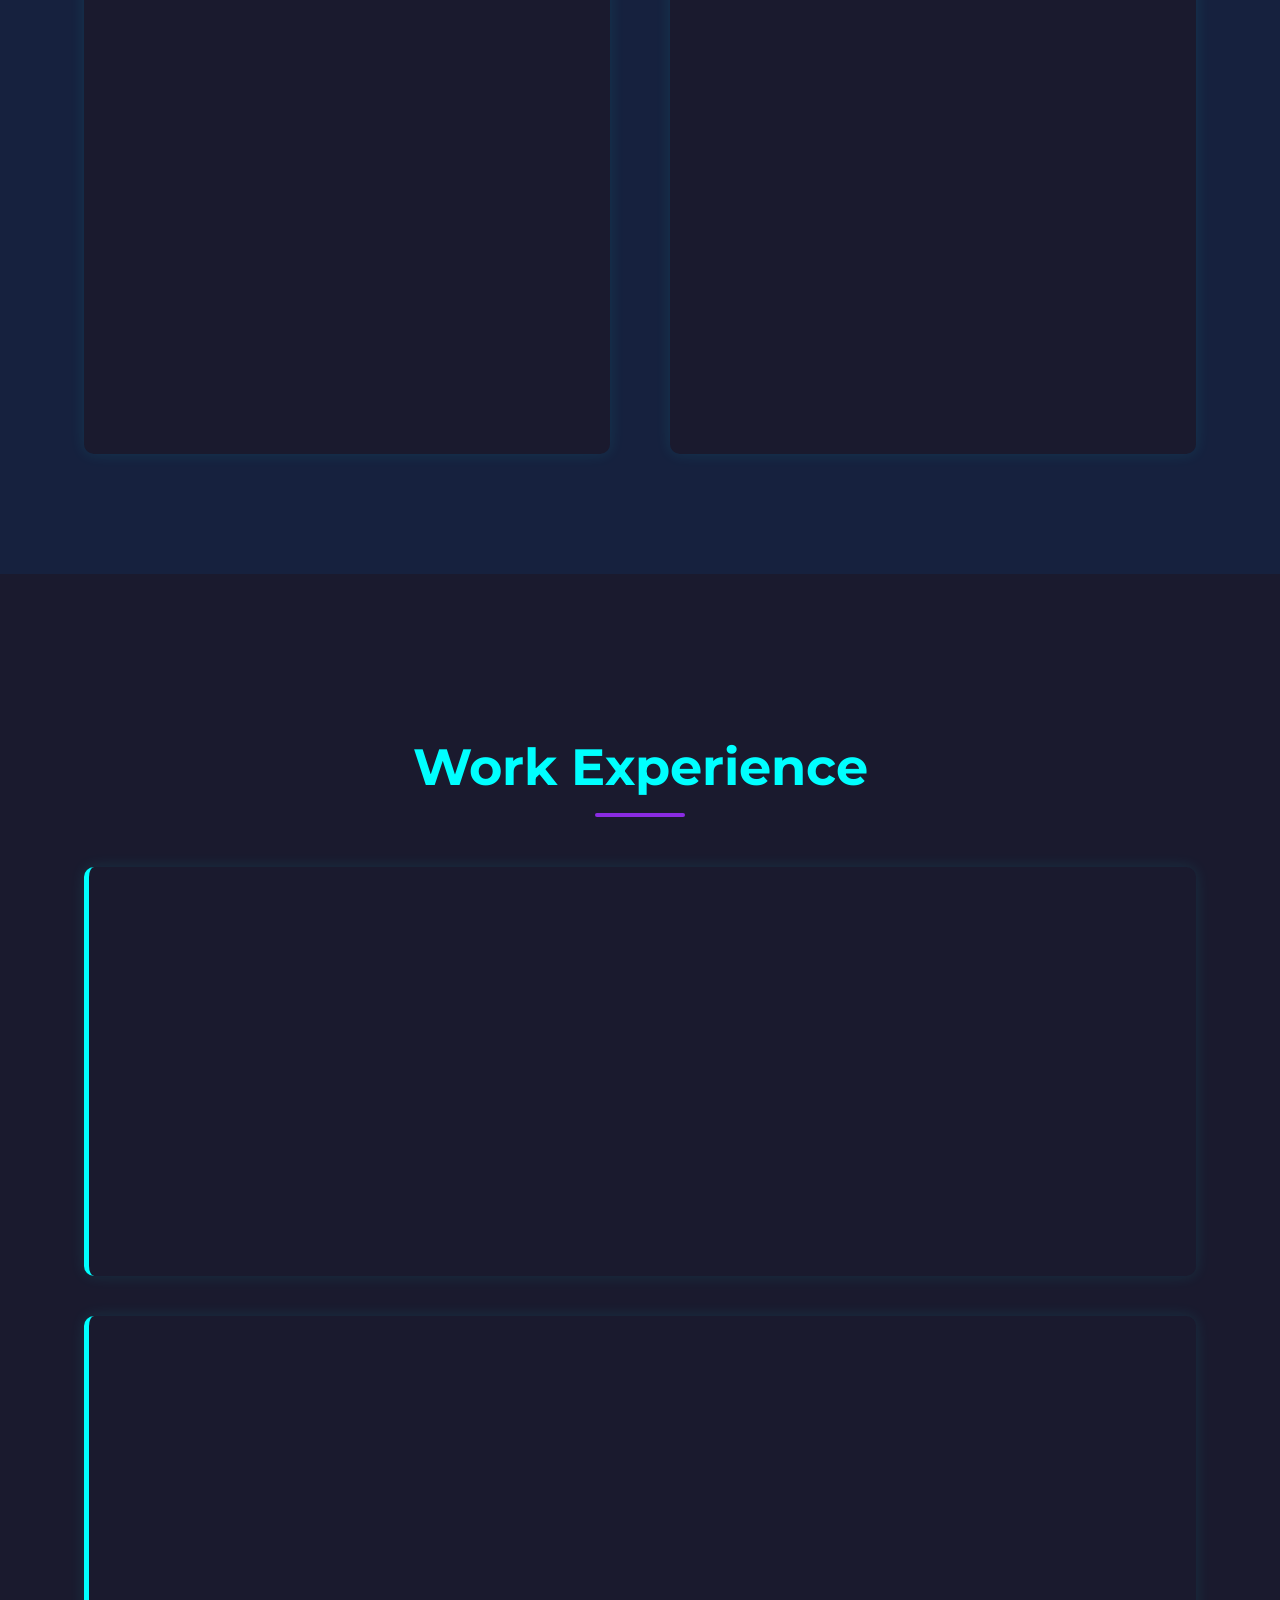
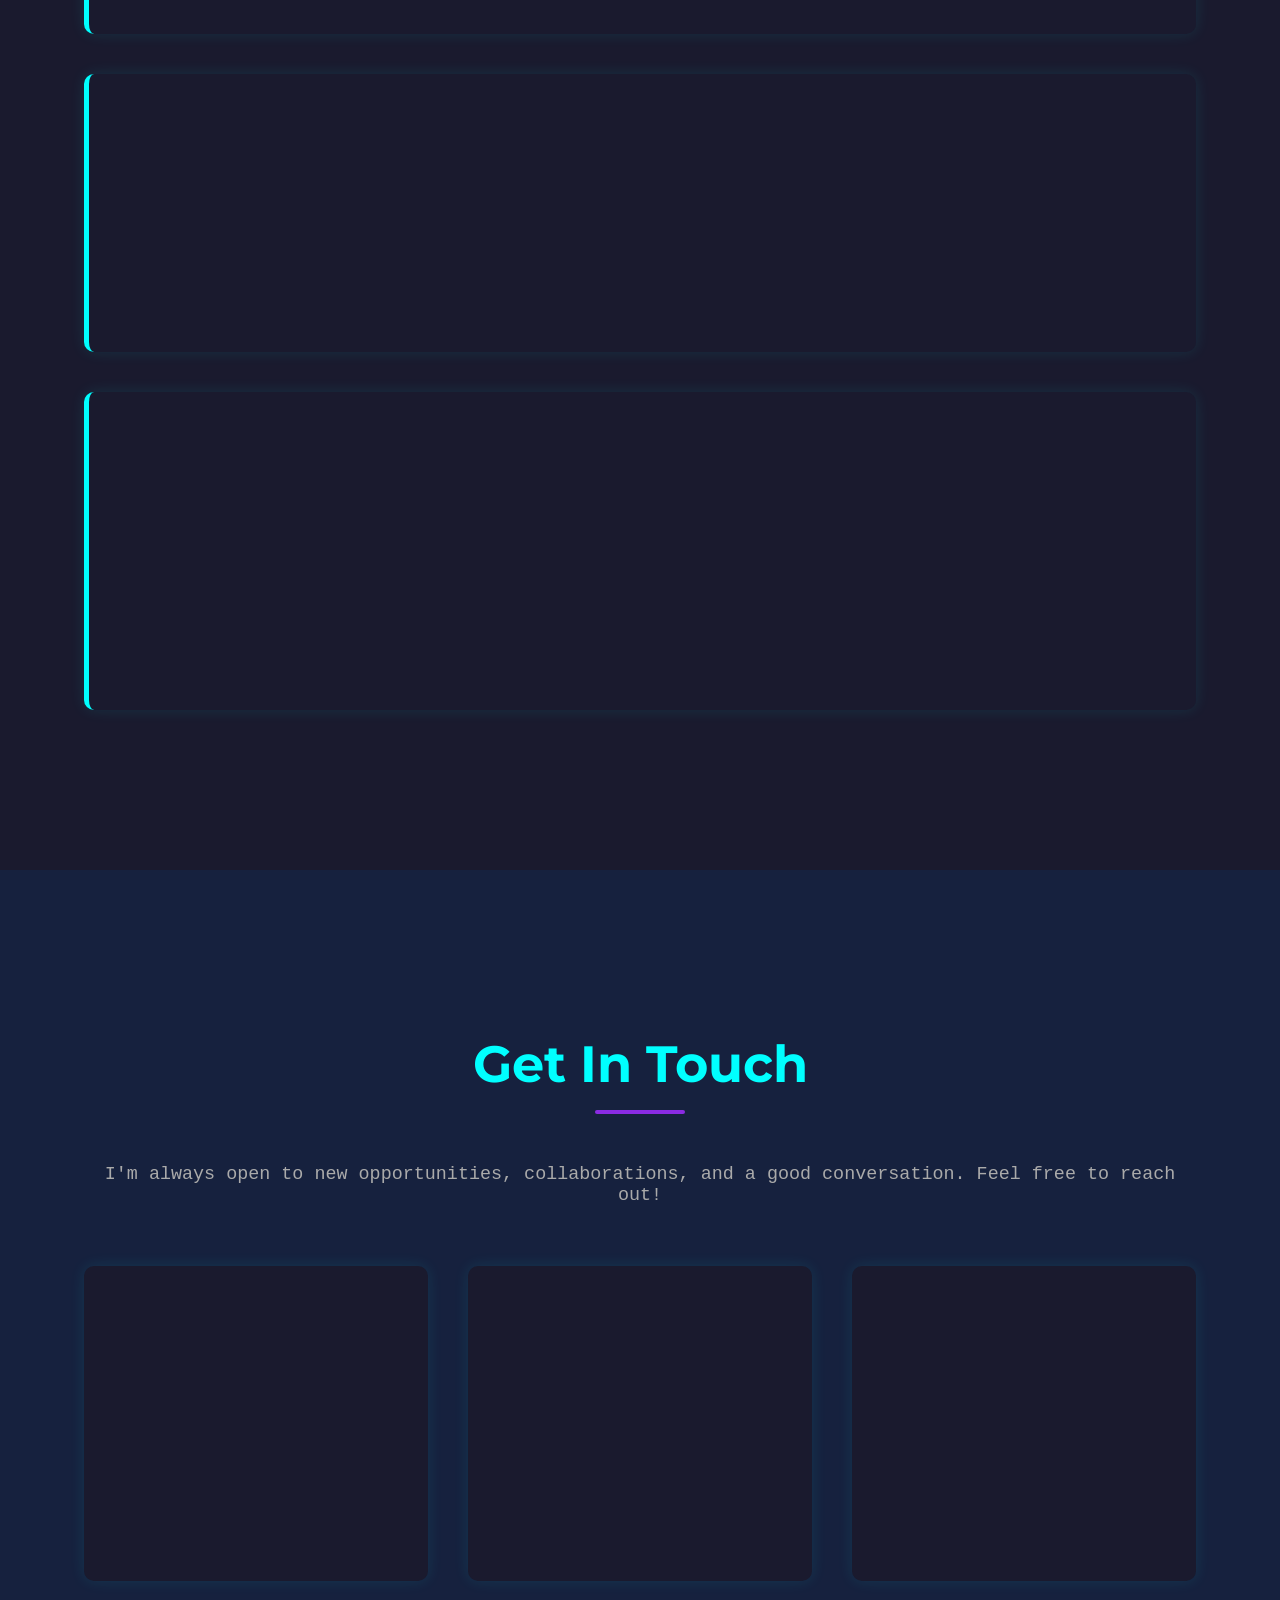
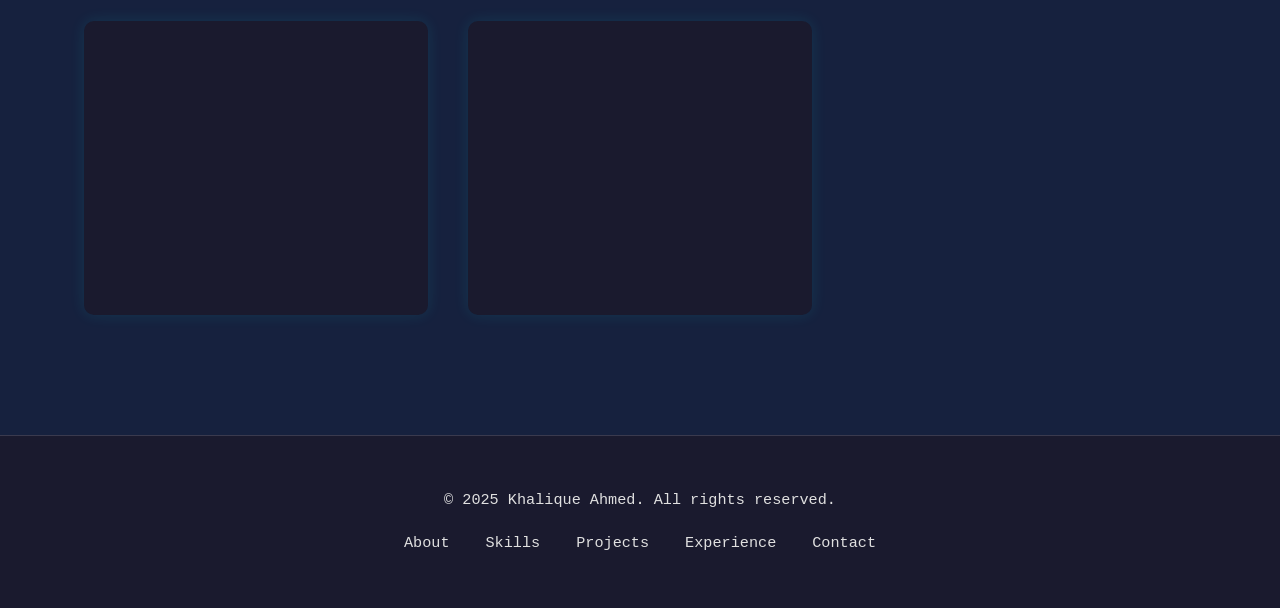
==== commit e5ec5f93: "new performance optimizations" ====
--- a/index.html
+++ b/index.html
@@ -14,8 +14,8 @@
     <link rel="stylesheet" href="https://cdnjs.cloudflare.com/ajax/libs/font-awesome/6.0.0-beta3/css/all.min.css">
     <link
         href="https://fonts.googleapis.com/css2?family=Montserrat:wght@400;700&family=Roboto:wght@300;400;700&display=swap"
-        rel="stylesheet"> <!-- Updated fonts for a cleaner look -->
-    <script type="module" src="https://unpkg.com/@splinetool/viewer@1.9.59/build/spline-viewer.js"></script>
+        rel="stylesheet">
+    <!-- <script type="module" src="https://unpkg.com/@splinetool/viewer@1.9.59/build/spline-viewer.js"></script> -->
     <script type="application/ld+json">
 {
   "@context": "https://schema.org",
@@ -177,18 +177,15 @@
             </div>
             <div class="hero-split-right">
                 <div class="hero-image-container">
-                    <img src="https://upload.wikimedia.org/wikipedia/commons/9/9a/Laravel.svg"
-                        alt="Laravel Framework - PHP Web Development Technology" class="laravel-logo">
-                    <img src="https://raw.githubusercontent.com/facebook/react/main/packages/react-devtools-extensions/icons/128-production.png"
-                        alt="React JavaScript Framework - Frontend Development" class="tech-logo react-logo">
-                    <img src="https://e7.pngegg.com/pngimages/883/996/png-clipart-web-development-php-logo-mobile-app-development-design-blue-text-thumbnail.png"
-                        alt="PHP Programming Language - Backend Development" class="tech-logo php-logo">
+                    <img src="assets/laravelLogo.jpg" alt="Laravel Framework - PHP Web Development Technology"
+                        class="tech-logo laravel-logo">
+                    <img src="assets/reactLogo.png" alt="React JavaScript Framework - Frontend Development"
+                        class="tech-logo react-logo">
+                    <img src="assets/phpLogo.jpg" alt="PHP Programming Language - Backend Development"
+                        class="tech-logo php-logo">
                     <img src="assets/livewirelogo.png" alt="Livewire Laravel Component Framework"
                         class="tech-logo livewire-logo">
-                    <div class="spline-container">
-                        <spline-viewer url="https://prod.spline.design/6Wq1Q7YGyM-iab5p/scene.splinecode"
-                            loading="lazy"></spline-viewer>
-                    </div>
+
                 </div>
             </div>
         </section>
--- a/style.css
+++ b/style.css
@@ -516,6 +516,7 @@
 .tech-logo {
     position: absolute;
     height: auto;
+    border-radius: 10px;
     opacity: 0.7;
     transition: transform 0.3s ease, opacity 0.3s ease;
     z-index: 2;
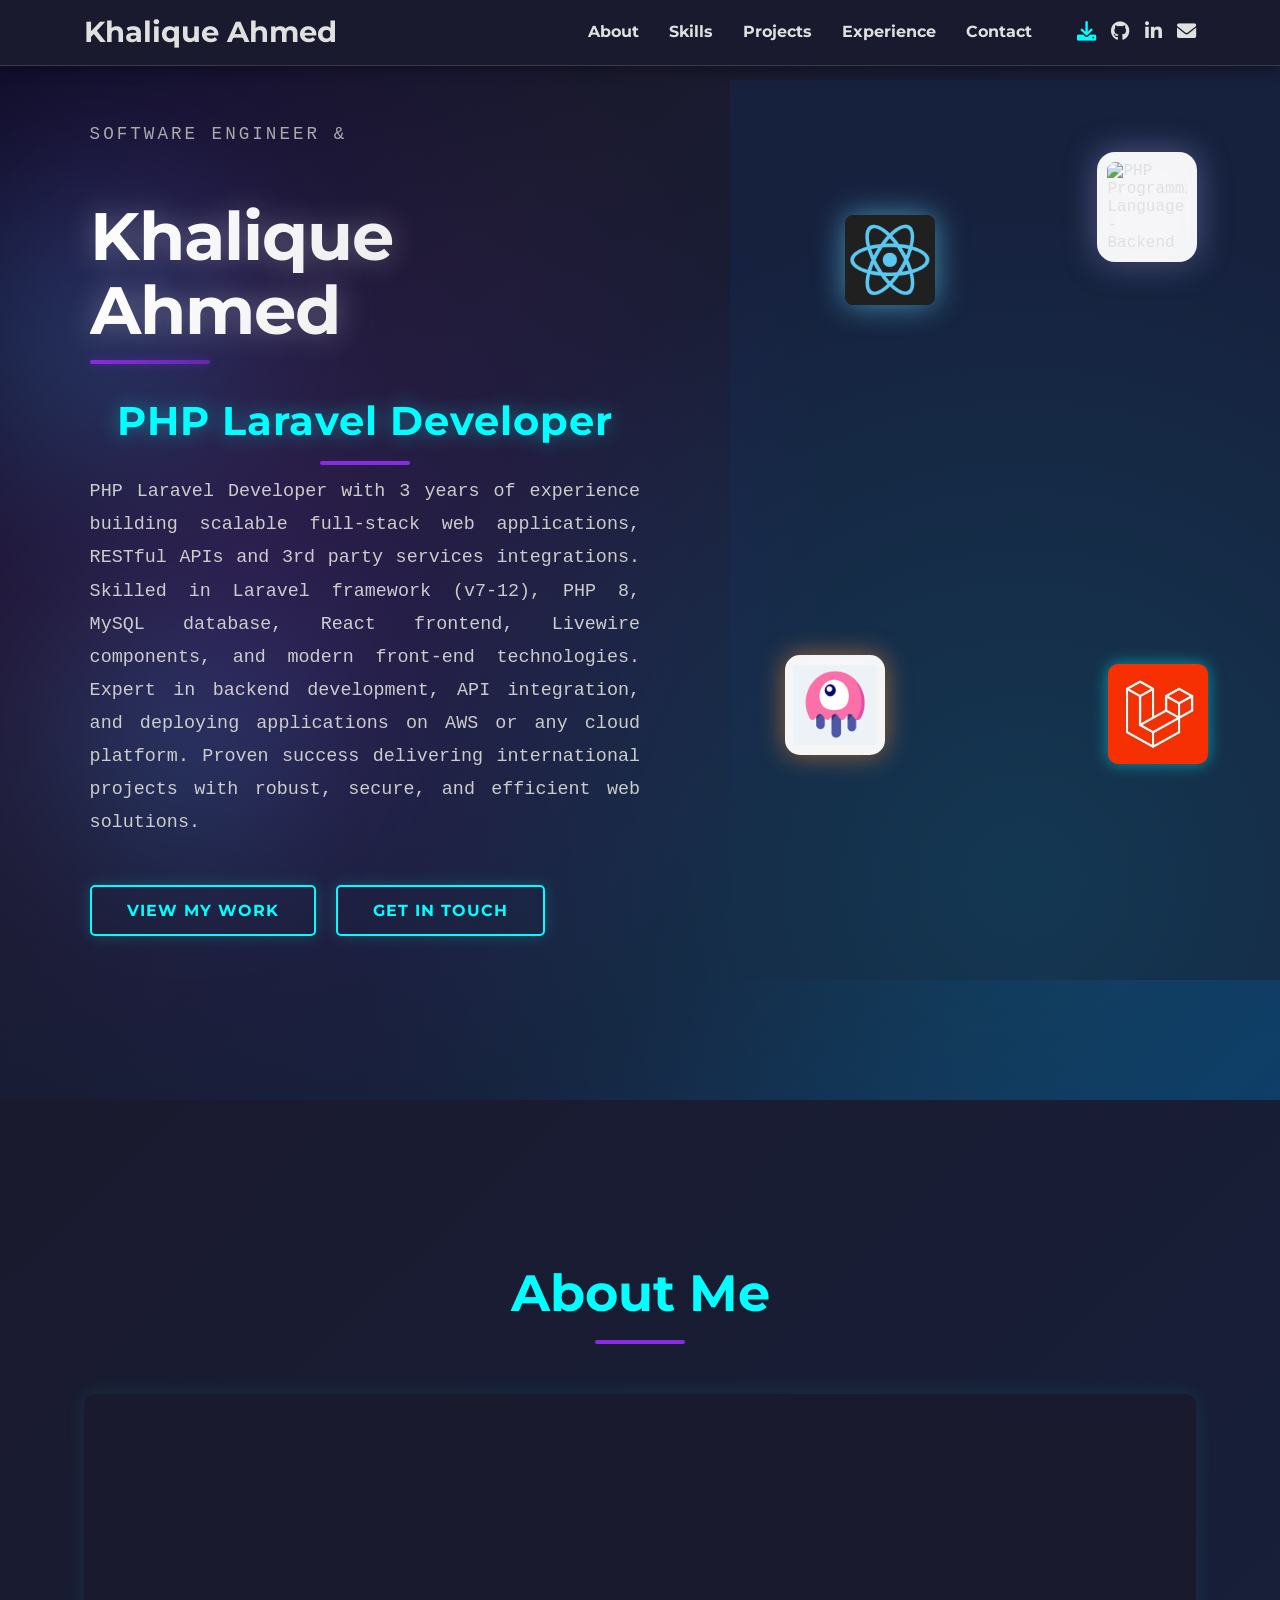
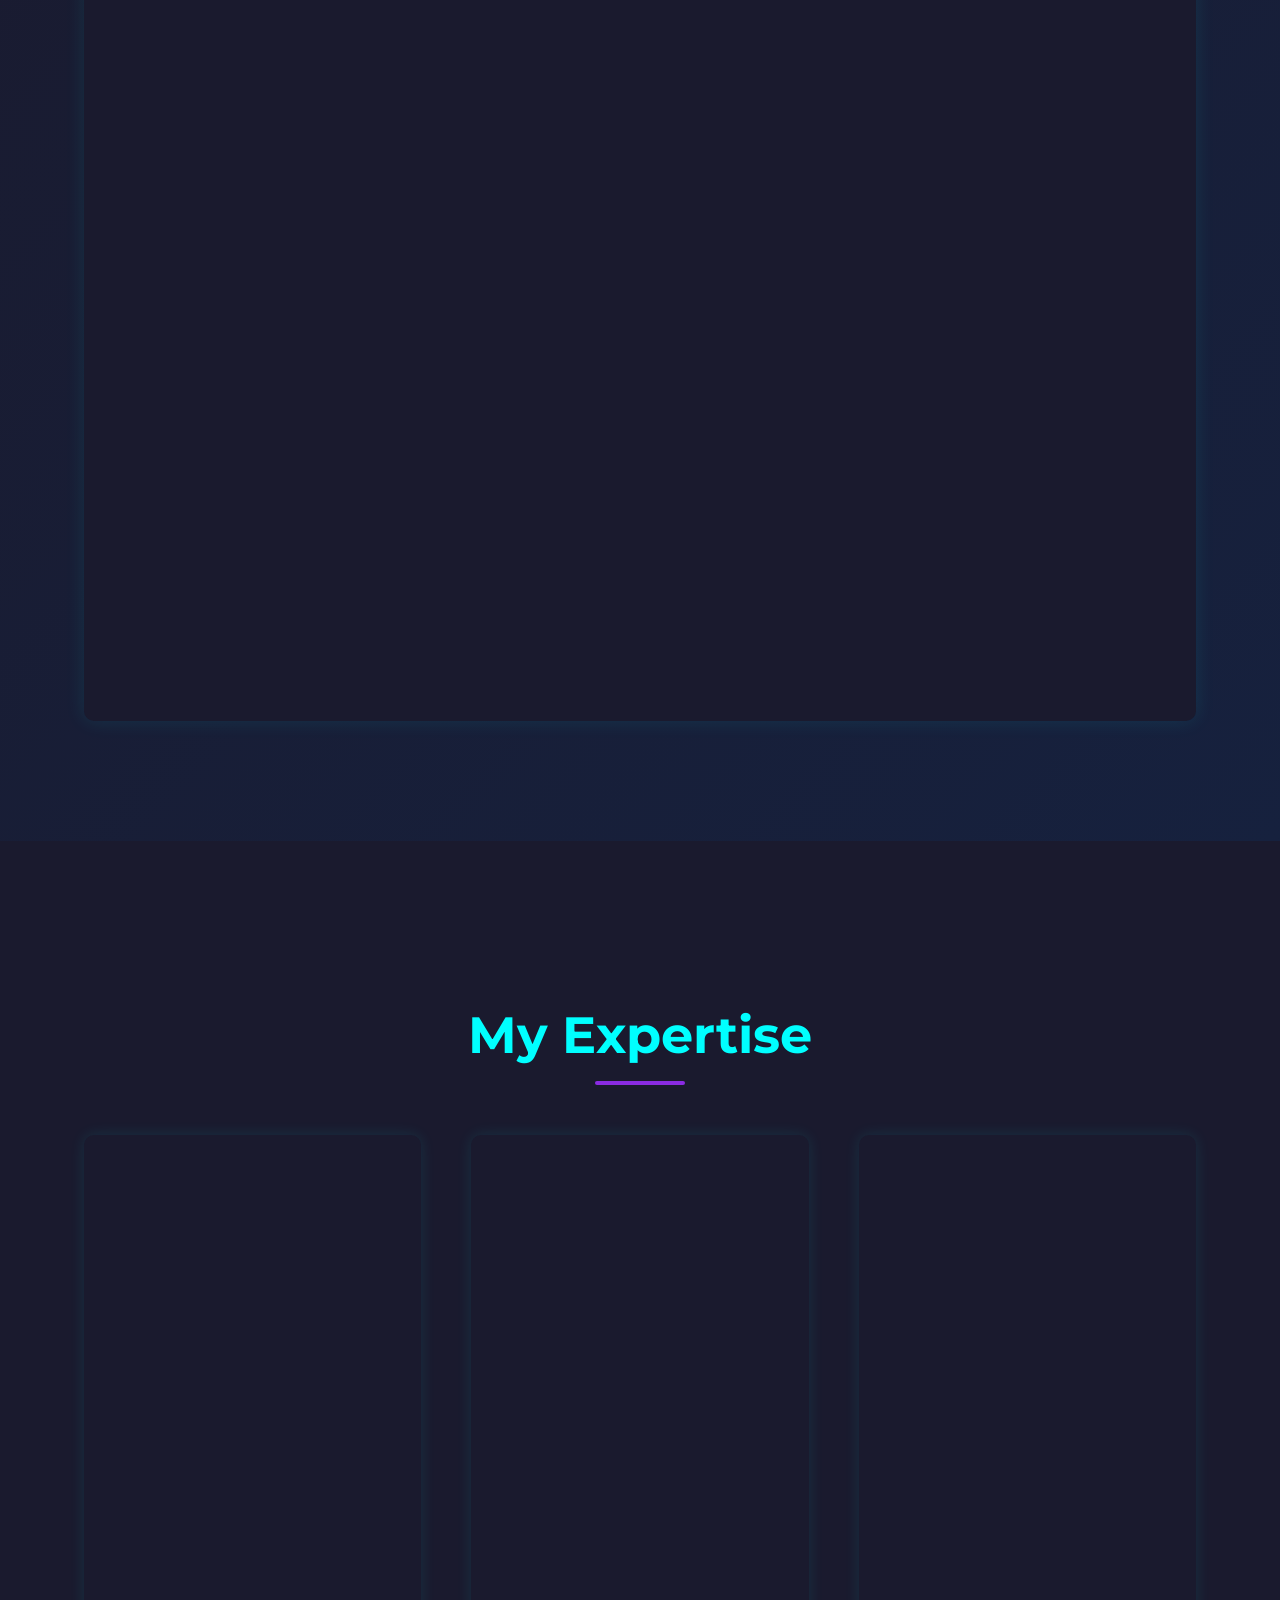
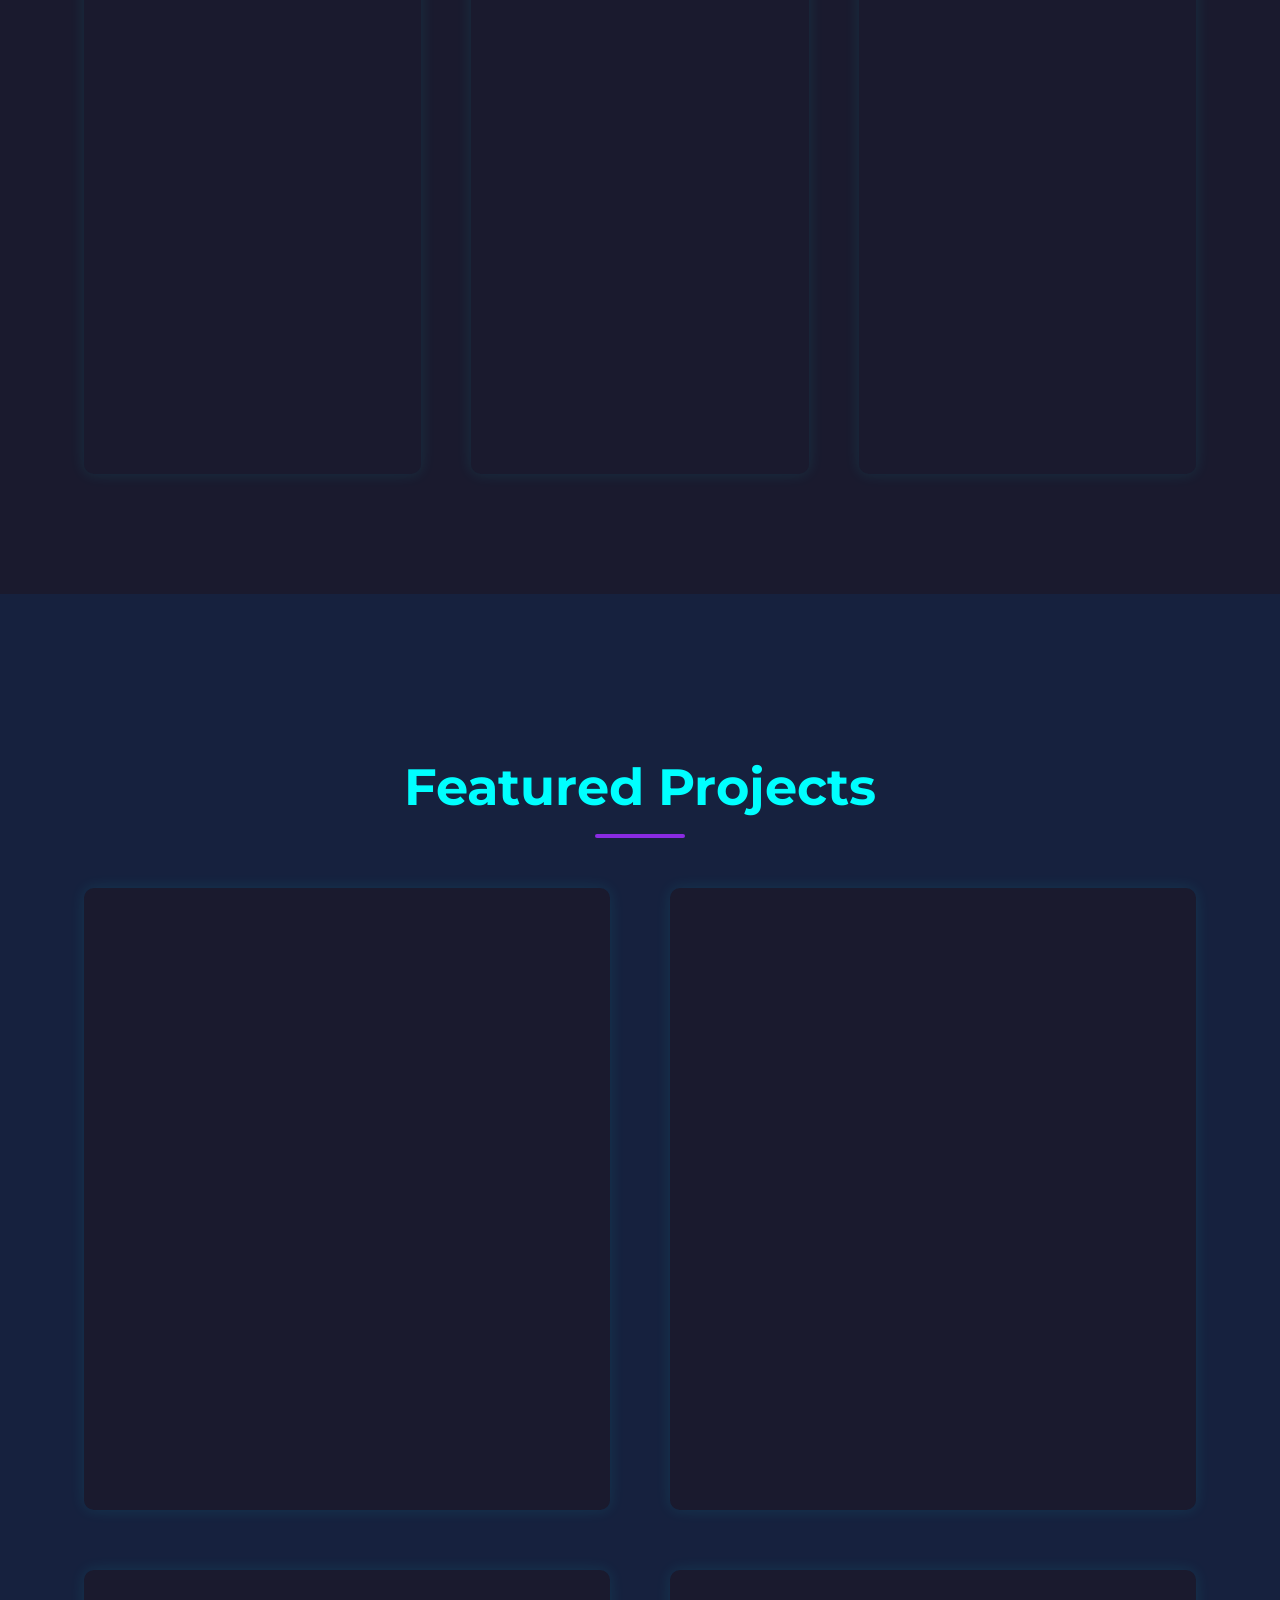
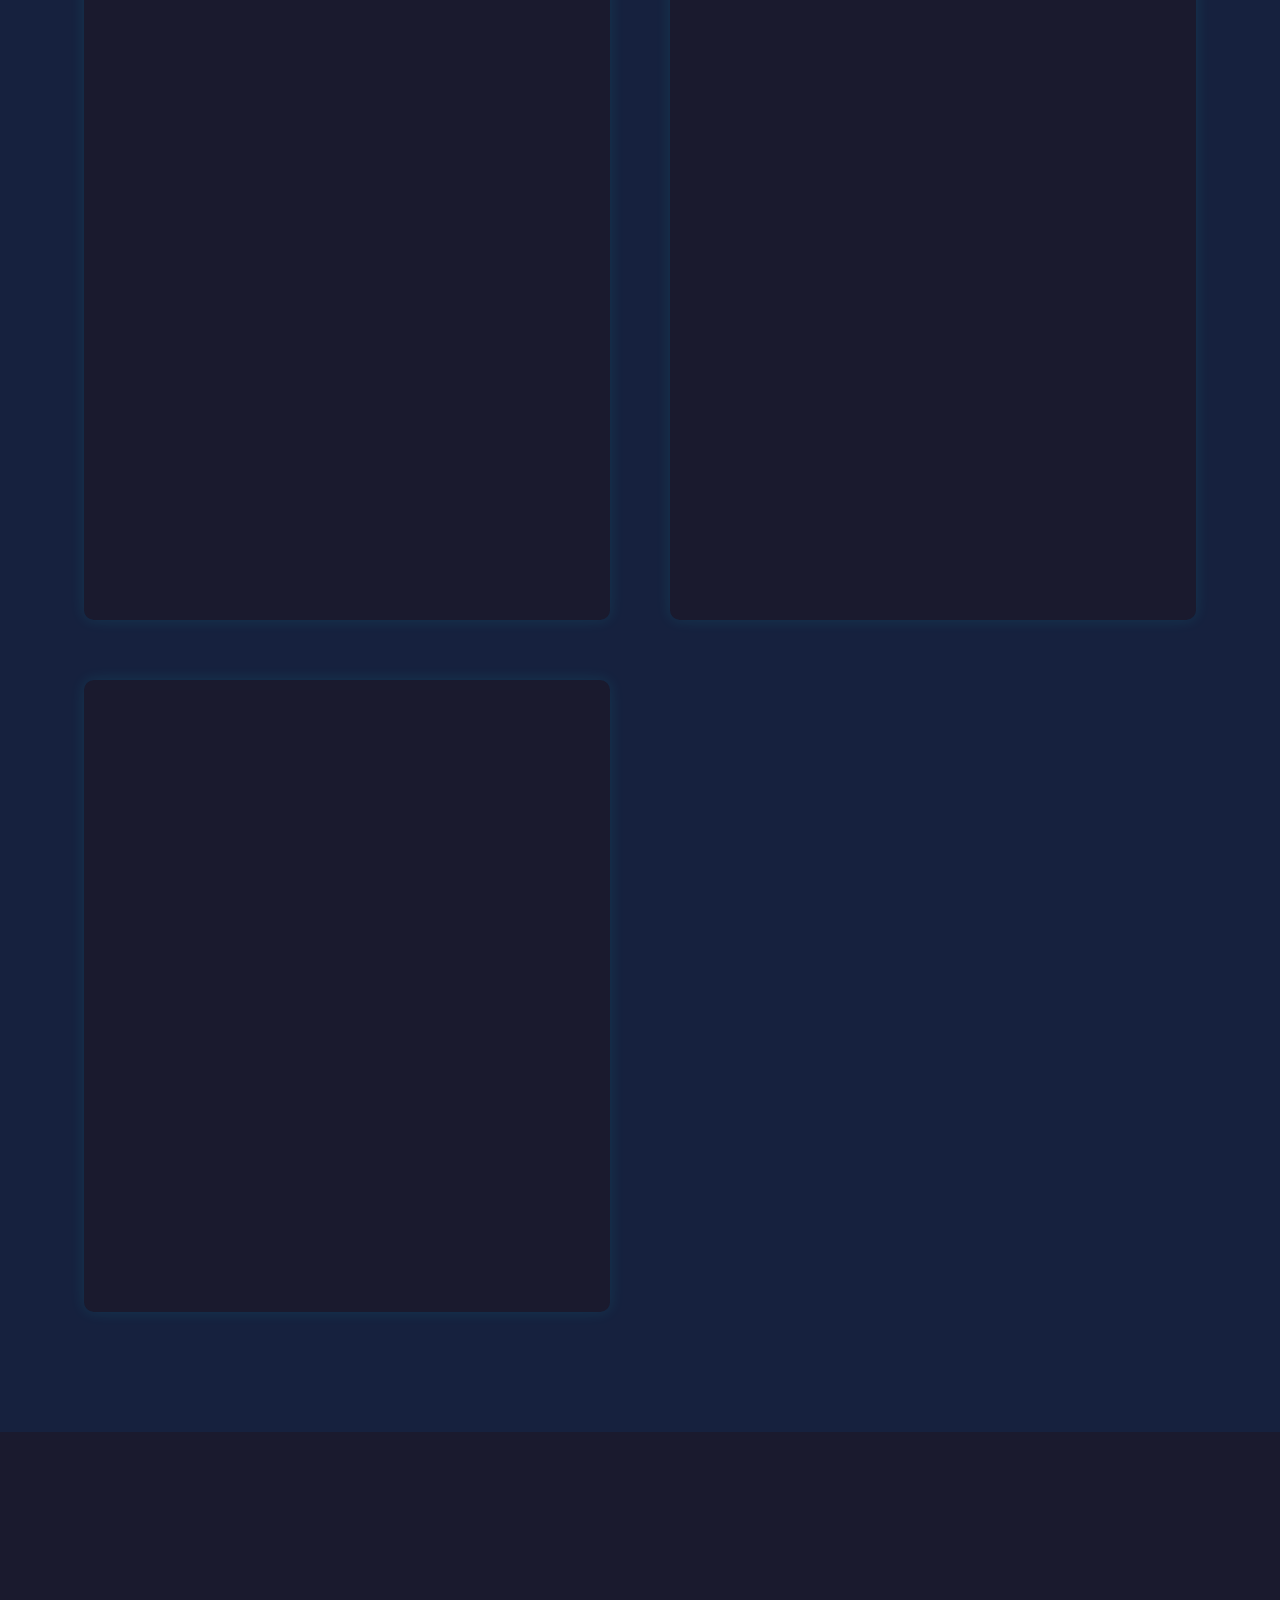
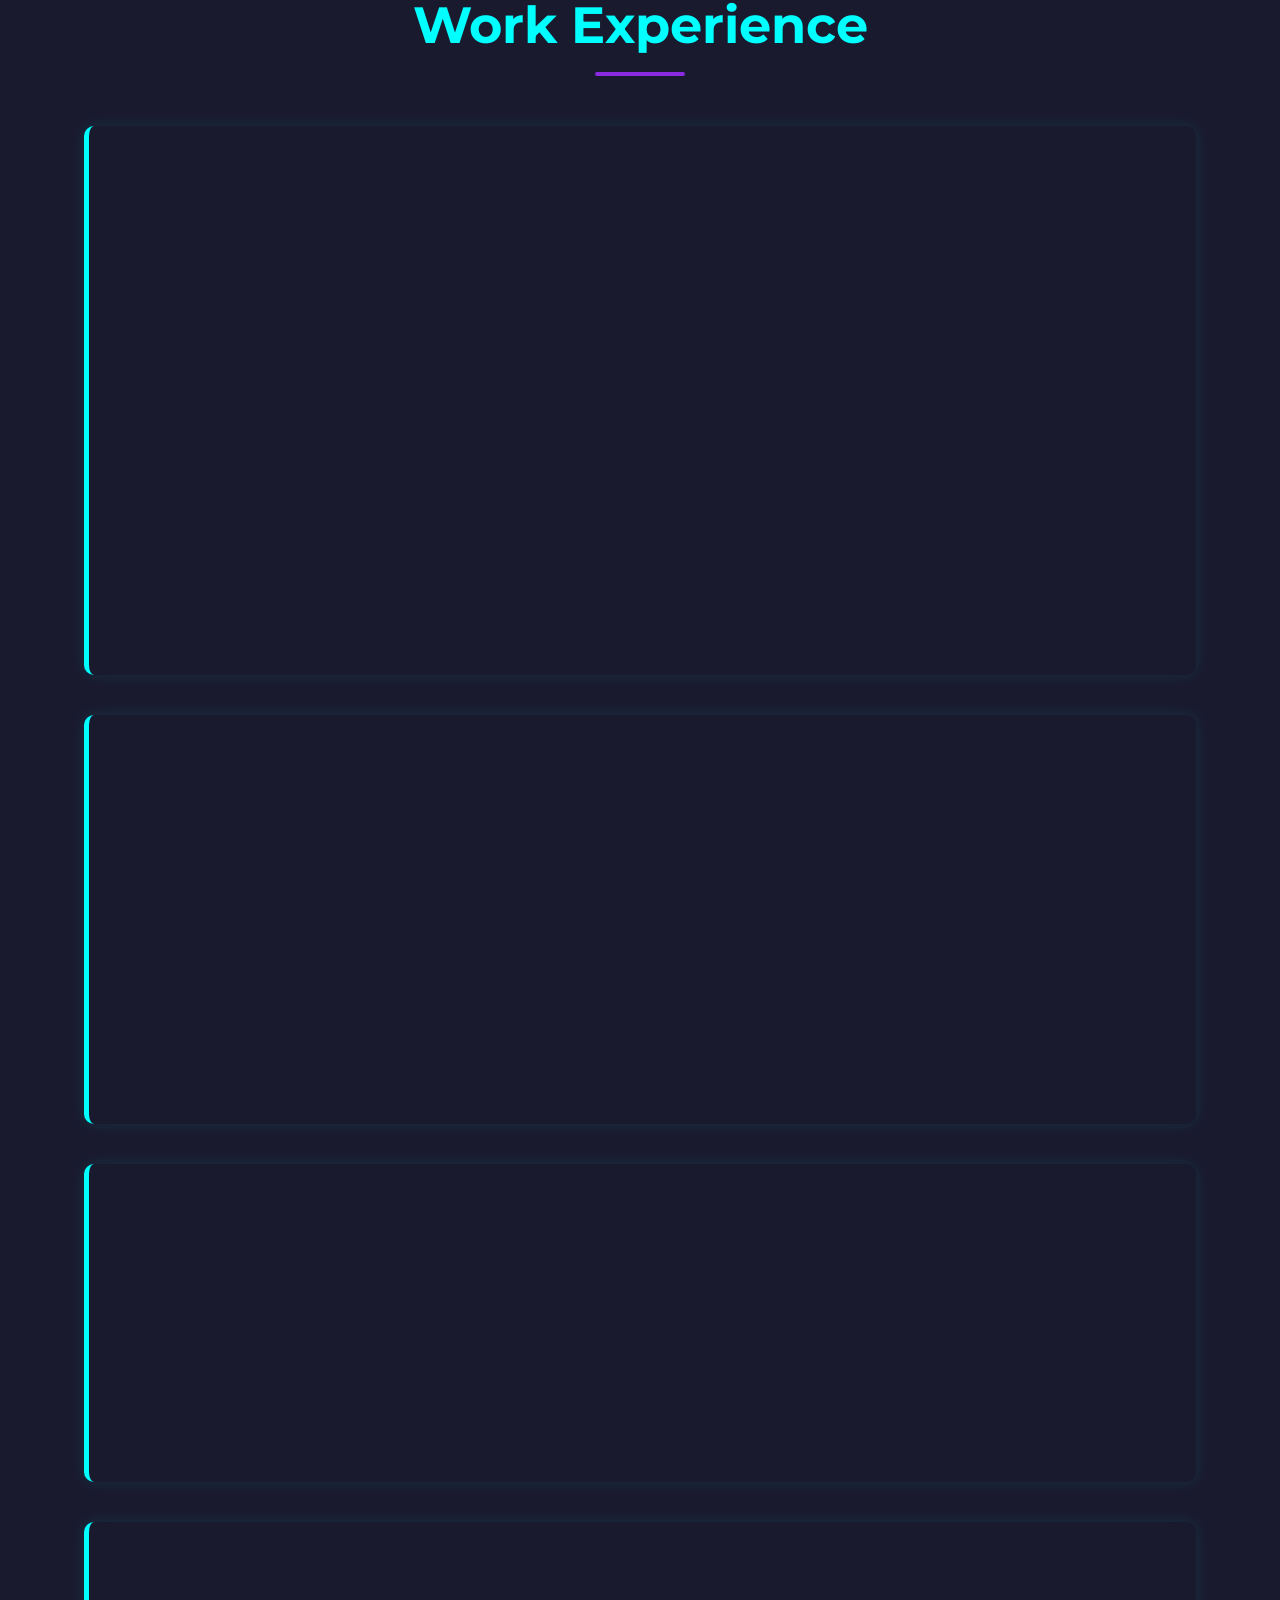
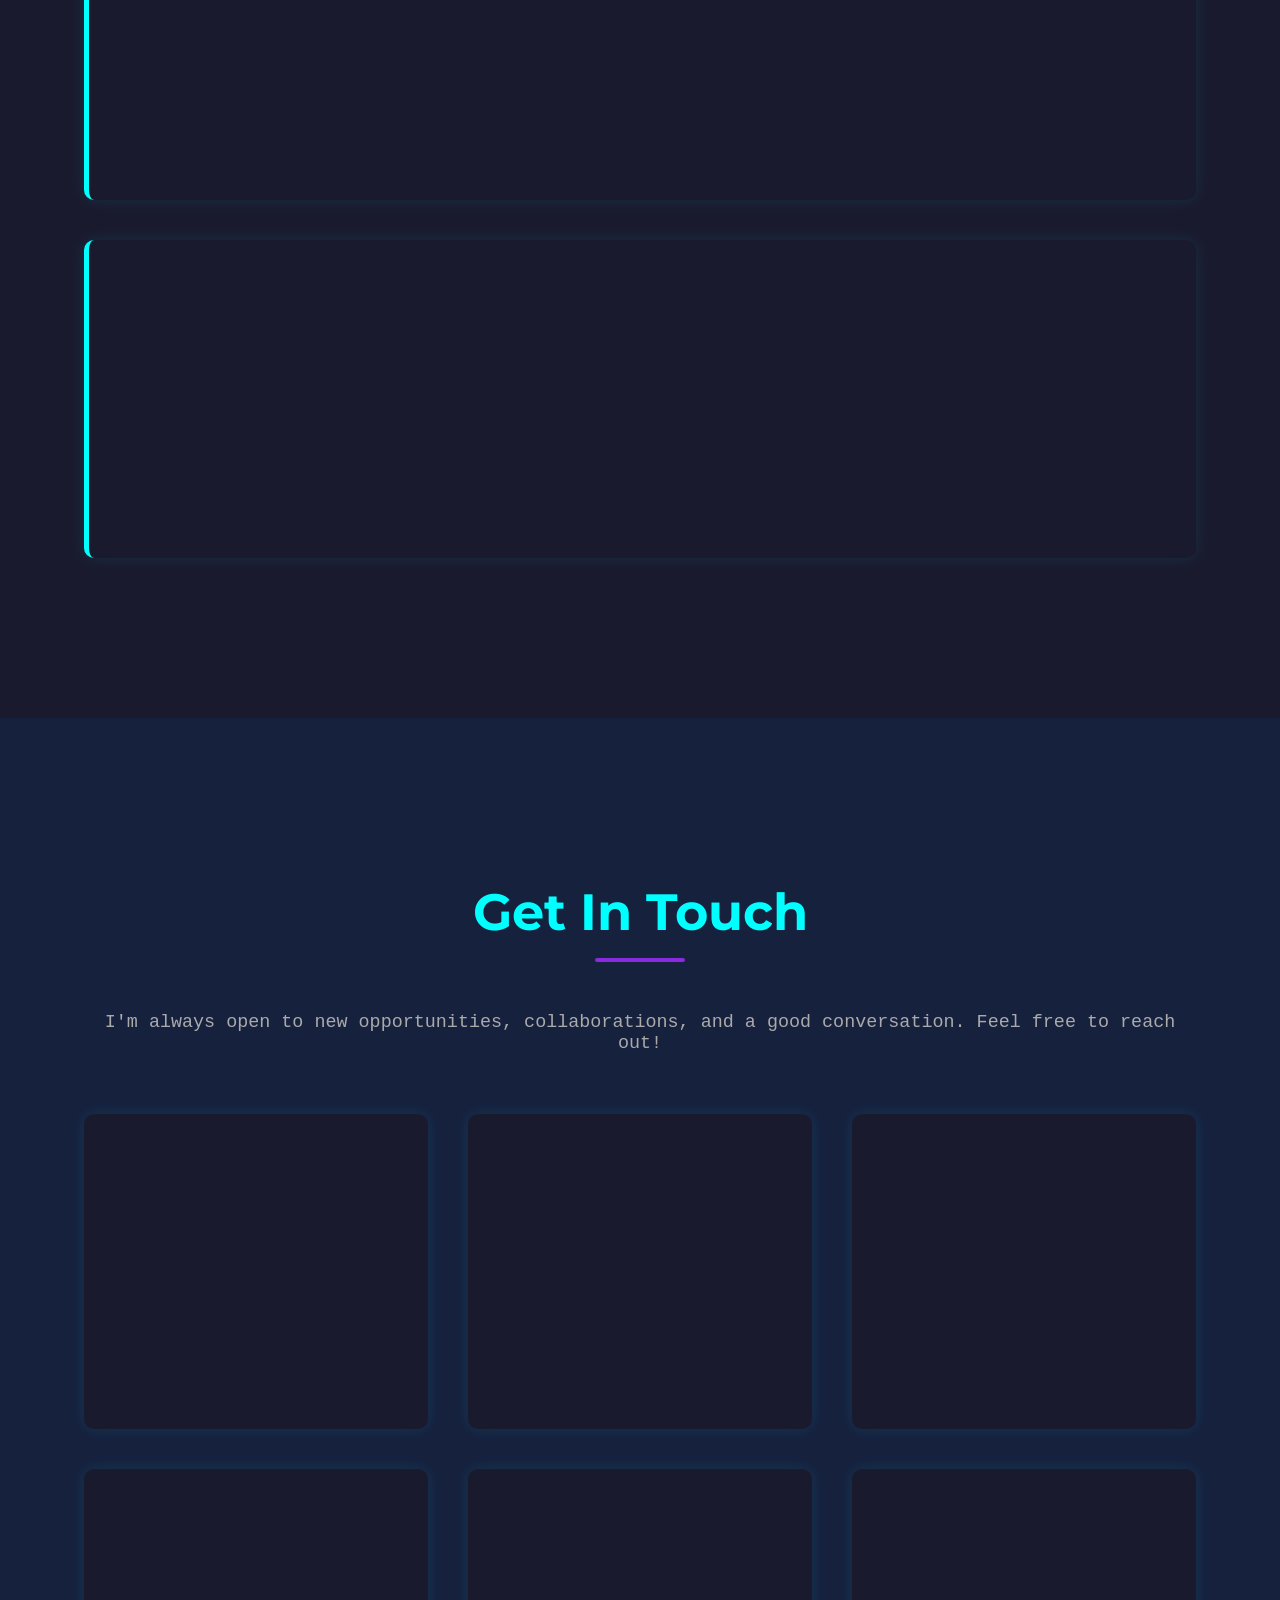
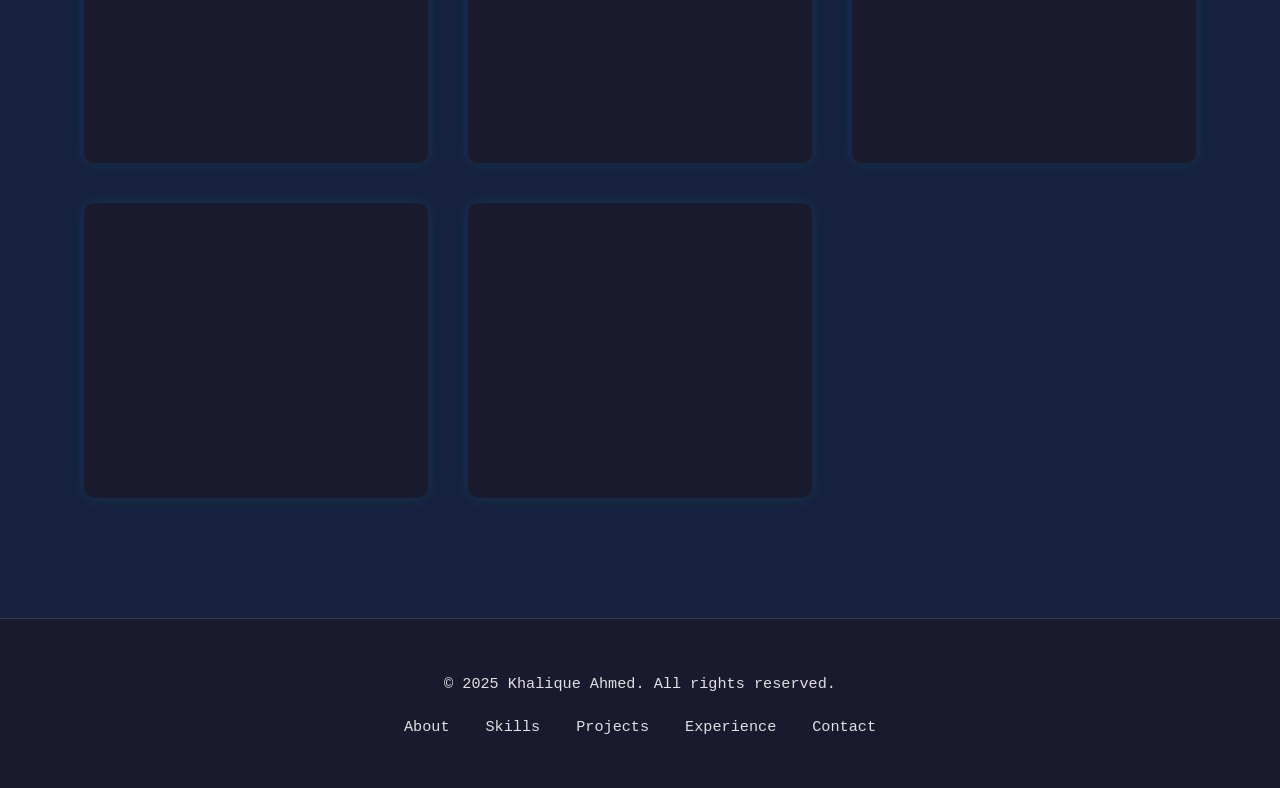
==== commit c560910b: "portfolio update version 1.1" ====
--- a/index.html
+++ b/index.html
@@ -15,22 +15,31 @@
     <link
         href="https://fonts.googleapis.com/css2?family=Montserrat:wght@400;700&family=Roboto:wght@300;400;700&display=swap"
         rel="stylesheet">
-    <!-- <script type="module" src="https://unpkg.com/@splinetool/viewer@1.9.59/build/spline-viewer.js"></script> -->
     <script type="application/ld+json">
 {
   "@context": "https://schema.org",
   "@type": "Person",
     "@id": "https://khaliqueahmed-laraveldeveloper.github.io/KhaliqueAhmed-portfolio/#person",
   "name": "Khalique Ahmed",
-  "jobTitle": ["PHP Laravel Developer","Full Stack Web Developer","Software Engineer","Senior Laravel Developer","Backend Developer","Frontend Developer","DevOps Engineer","Web Application Developer"],
+  "jobTitle": ["PHP Laravel Developer","Full Stack Web Developer","Software Engineer","Senior Laravel Developer","Backend Developer","AI Engineer","Frontend Developer","DevOps Engineer","Web Application Developer"],
   "url": "https://khaliqueahmed-laraveldeveloper.github.io/KhaliqueAhmed-portfolio/",
   "sameAs": [
     "https://github.com/khaliqueahmed-laraveldeveloper",
-    "https://linkedin.com/in/khaliqueahmed-phplaravel-software"
+    "https://linkedin.com/in/khaliqueahmed-phplaravel-software",
+    "https://www.upwork.com/freelancers/~0168024c0924f6969f?mp_source=share",
+    "https://www.instagram.com/khaliqueahmeddev/",
+    "https://www.youtube.com/@FalconDevForce"
   ],
   "knowsAbout": [
     "PHP",
     "Laravel",
+    "python",
+    "AI LLM",
+    "openAI",
+    "Open source AI"
+    "WebSockets",
+    "WebRTC",
+    "Web Hooks",
     "Senior Laravel Developer",
     "PHP 8",
     "CodeIgniter 3",
@@ -55,7 +64,7 @@
     "Deployment",
     "Technical Documentation",
     "CI/CD Concepts",
-    "Docker (Basic)",
+    "Docker",
     "Bash Scripting",
     "Software Engineering",
     "Full Stack Development",
@@ -114,9 +123,9 @@
   ],
   "worksFor": {
     "@type": "Organization",
-    "name": "Freelance / Self-Employed"
+    "name": "Upwork / Self-Employed"
   },
-  "description": "Expert PHP Laravel Developer specialized in building B2B platforms, custom CMS, and automated University Management Systems."
+  "description": "Expert PHP Laravel Developer specialized in building B2B platforms, custom CMS,3rd party services, AI LLM integration, CRMS, customize php tools and automated University Management Systems."
 }
     </script>
 </head>
@@ -162,10 +171,12 @@
                     </h1>
                     <h2 class="hero-title">PHP Laravel Developer</h2>
                     <p class="hero-description">PHP Laravel Developer with 3 years of experience building scalable
-                        full-stack web applications, RESTful APIs, and integrations. Skilled in Laravel framework
+                        full-stack web applications, RESTful APIs and 3rd party services integrations. Skilled in
+                        Laravel framework
                         (v7-12), PHP 8, MySQL database, React frontend, Livewire components, and modern front-end
                         technologies. Expert in backend development, API integration, and deploying applications on
-                        DigitalOcean. Proven success delivering international projects with robust, secure, and
+                        AWS or any cloud platform. Proven success delivering international projects with robust, secure,
+                        and
                         efficient web solutions.</p>
                     <div class="hero-buttons">
                         <a href="#projects" class="btn btn-secondary">View My Work</a>
@@ -181,7 +192,7 @@
                         class="tech-logo laravel-logo">
                     <img src="assets/reactLogo.png" alt="React JavaScript Framework - Frontend Development"
                         class="tech-logo react-logo">
-                    <img src="assets/phpLogo.jpg" alt="PHP Programming Language - Backend Development"
+                    <img src="assets/phplogo.jpg" alt="PHP Programming Language - Backend Development"
                         class="tech-logo php-logo">
                     <img src="assets/livewirelogo.png" alt="Livewire Laravel Component Framework"
                         class="tech-logo livewire-logo">
@@ -230,12 +241,18 @@
                         <h3>Backend Development</h3>
                         <ul>
                             <li><i class="fab fa-php"></i> PHP (v8+)</li>
+                            <li><i class="fab fa-python"></i> Python</li>
                             <li><i class="fab fa-laravel"></i> Laravel Framework (v7-12)</li>
+                            <li><i class="fab fa-microchip"></i>AI LLM</li>
+                            <li><i class="fas fa-exchange-alt"></i> WebSockets</li>
+                            <li><i class="fas fa-video"></i> WebRTC</li>
+                            <li><i class="fas fa-plug"></i> Web Hooks</li>
                             <li><i class="fas fa-bolt"></i> Livewire</li>
-                            <li><i class="fas fa-database"></i> MySQL</li>
+                            <li><i class="fas fa-database"></i> MySQL, PostgreSQL</li>
+                            <li><i class="fas fa-database"></i> Redis</li>
                             <li><i class="fas fa-fire-alt"></i> RESTful APIs</li>
-                            <li><i class="fab fa-git-alt"></i> Git & GitHub</li>
-                            <li><i class="fab fa-docker"></i> Docker (Basic)</li>
+                            <li><i class="fas fa-infinity"></i> CI/CD Pipelines </li>
+                            <li><i class="fab fa-docker"></i> Docker</li>
                         </ul>
                     </div>
                     <div class="skill-category">
@@ -243,9 +260,12 @@
                         <ul>
                             <li><i class="fab fa-html5"></i> HTML5</li>
                             <li><i class="fab fa-css3-alt"></i> CSS3</li>
-                            <li><i class="fab fa-js-square"></i> JavaScript (ES6+), jQuery</li>
+                            <li><i class="fab fa-js-square"></i> JavaScript (ES6+)</li>
+                            <li><i class="fab fa-js-square"></i>jQuery</li>
                             <li><i class="fab fa-bootstrap"></i> Bootstrap</li>
-                            <li><i class="fab fa-react"></i> React (Intermediate)</li>
+                            <li><i class="fab fa-code"></i> Tailwind CSS</li>
+                            <li><i class="fab fa-vuejs"></i> Vue.js</li>
+                            <li><i class="fab fa-react"></i> React</li>
                             <li><i class="fas fa-file-code"></i> Blade Templating</li>
                         </ul>
                     </div>
@@ -253,14 +273,18 @@
                         <h3>Tools & DevOps</h3>
                         <ul>
                             <li><i class="fas fa-server"></i> Linux Server Management</li>
-                            <li><i class="fas fa-cloud"></i> DigitalOcean</li>
+                            <li><i class="fas fa-cloud"></i>AWS</li>
+                            <li><i class="fas fa-cloud"></i> Hosting</li>
                             <li><i class="fas fa-rocket"></i> Deployment</li>
                             <li><i class="fas fa-terminal"></i> Bash Scripting</li>
                             <li><i class="fas fa-tasks"></i> ClickUp (Project Management)</li>
                             <li><i class="fab fa-npm"></i> Composer & NPM</li>
+                            <li><i class="fas fa-paper-plane"></i>Postman</li>
                             <li><i class="fas fa-cogs"></i> Webpack</li>
                             <li><i class="fas fa-book"></i> Technical Documentation</li>
-                            <li><i class="fas fa-infinity"></i> CI/CD Concepts (Dummy GBLI)</li>
+                            <li><i class="fab fa-git-alt"></i> Git & GitHub</li>
+
+
                         </ul>
                     </div>
                 </div>
@@ -311,9 +335,7 @@
                     </div>
 
                     <div class="project-item">
-                        <!-- <div class="project-thumbnail">
-                            <img src="" alt="">
-                        </div> -->
+
                         <h3>Momeni (B2B)</h3>
                         <p>A comprehensive B2B e-commerce platform for Momeni, specialized in the wholesale distribution
                             of rug rolls and custom cut textiles. Developed a custom Headless CMS and a robust
@@ -325,6 +347,25 @@
                             <span>Bootstrap 5</span><span>Custom REST APIs</span><span>MySQL</span>
                         </div>
                         <a href="https://mom-b2b.momeni.com/" class="btn-small" target="_blank">Live Site<i
+                                class="fas fa-external-link-alt"></i></a>
+                        <a href="#" class="btn-small link-disabled" target="_blank">GitHub <i
+                                class="fab fa-github "></i></a>
+                    </div>
+                    <div class="project-item">
+
+                        <h3>DailyAnalysis CMS</h3>
+                        <p>Daily analysis is an independent digital analysis platform focused on real world
+                            understanding. Instead of merely reporting breaking updates, we explain trending events
+                            across technology, daily life, sports, health, politics, and global affairs to turn complex
+                            news into structured clarity.
+                        </p>
+                        <div class="project-tech">
+                            <span>HTML</span><span>CSS</span><span>JavaScript</span><span>blade template</span>
+                            <span>Tailwind CSS</span><span>Custom REST APIs</span><span>MySQL</span><span>`
+                                laravel</span>
+                            <span>AI LLM</span><span>Python</span><span>PHP</span><span></span>
+                        </div>
+                        <a href="https://dailyanalysis.co" class="btn-small" target="_blank">Live Site<i
                                 class="fas fa-external-link-alt"></i></a>
                         <a href="#" class="btn-small link-disabled" target="_blank">GitHub <i
                                 class="fab fa-github "></i></a>
@@ -357,6 +398,22 @@
         <section id="experience" class="experience">
             <div class="container">
                 <h2>Work Experience</h2>
+                <div class="experience-item">
+                    <h3>FullStack Developer PHP Laravel | Upwork</h3>
+                    <p><em>01/2026 - present | Remote</em></p>
+                    <ul>
+                        <li>Developing end-to-end web applications using Laravel, PHP, Blade, JS, HTML, CSS, bootStrap,
+                            Tailwind CSS.</li>
+                        <li>Handling REST APIs, MySQL, Postgresql databases, LLM integrations for robust and scalable
+                            solutions.</li>
+                        <li>3rd party service integrations using APIs and SDKs, redis, google auth, stripe, paypal, AWS.
+                        </li>
+                        <li>Collaborating with cross-functional teams to deliver robust and scalable solutions.</li>
+                        <li>Utilizing slack, Trello, Asana, jira for agile project management and tracking tasks.</li>
+                        <li>Managing server deployments and maintenance on Linux-based environments.</li>
+                        <li>Custom tool development.</li>
+                    </ul>
+                </div>
                 <div class="experience-item">
                     <h3>PHP Laravel FullStack Developer | Ashtex Solutions</h3>
                     <p><em>03/2025 - 01/2026 | Lahore, Pakistan</em></p>
@@ -430,6 +487,29 @@
                         <i class="fas fa-phone fa-3x"></i>
                         <h3>Phone</h3>
                         <p><a href="tel:+923177880686">+923177880686</a></p>
+                    </div>
+                    <div class="contact-item">
+                        <i class="fab fa-instagram fa-3x"></i>
+                        <h3>Instagram</h3>
+                        <p><a href="https://www.instagram.com/khaliqueahmeddev/"
+                                target="_blank">instagram.com/khaliqueahmeddev</a>
+                        </p>
+                    </div>
+                    <div class="contact-item">
+                        <i class="fab fa-youtube fa-3x"></i>
+                        <h3>YouTube</h3>
+                        <p><a href="https://www.youtube.com/@FalconDevForce"
+                                target="_blank">youtube.com/c/KhaliqueAhmed</a>
+                        </p>
+                    </div>
+                    <div class="contact-item">
+                        <svg xmlns="http://www.w3.org/2000/svg" viewBox="0 0 640 640" width="65" height="65">
+                            <path fill="rgb(199, 31, 176)"
+                                d="M152 96L488 96C518.9 96 544 121.1 544 152L544 488C544 518.9 518.9 544 488 544L152 544C121.1 544 96 518.9 96 488L96 152C96 121.1 121.1 96 152 96zM366.9 338.2C373.5 285.3 392.8 268.7 418.3 268.7C443.6 268.7 463.2 288.9 463.2 318.4C463.2 347.9 443.5 368.1 418.3 368.1C390.4 368.1 372 346.6 366.9 338.2zM340.2 296.4C332 280.9 325.9 260.1 321 240.8L258.1 240.8L258.1 318.9C258.1 347.3 245.2 368.3 219.9 368.3C194.6 368.3 180.1 347.4 180.1 319L180.4 240.9L144.2 240.9L144.2 319C144.2 341.8 151.6 362.5 165.1 377.2C179 392.4 197.9 400.4 219.9 400.4C263.6 400.4 294.1 366.9 294.1 318.9L294.1 266.4C298.7 283.7 309.5 316.9 330.3 346.1L311 456.6L347.8 456.6L360.6 378.2C364.8 381.7 369.3 384.8 374 387.6C386.3 395.4 400.4 399.8 414.9 400.2L418.3 400.2C463.4 400.2 499.2 365.3 499.2 318.3C499.2 271.3 463.3 236.1 418.3 236.1C372.9 236.1 347.4 265.8 340.2 296.2L340.2 296.4z" />
+                        </svg>
+                        <h3>Upwork</h3>
+                        <p><a href="https://www.upwork.com/freelancers/~0168024c0924f6969f?mp_source=share"
+                                target="_blank">upwork.com/freelancers/~0168024c0924f6969f</a></p>
                     </div>
                 </div>
             </div>
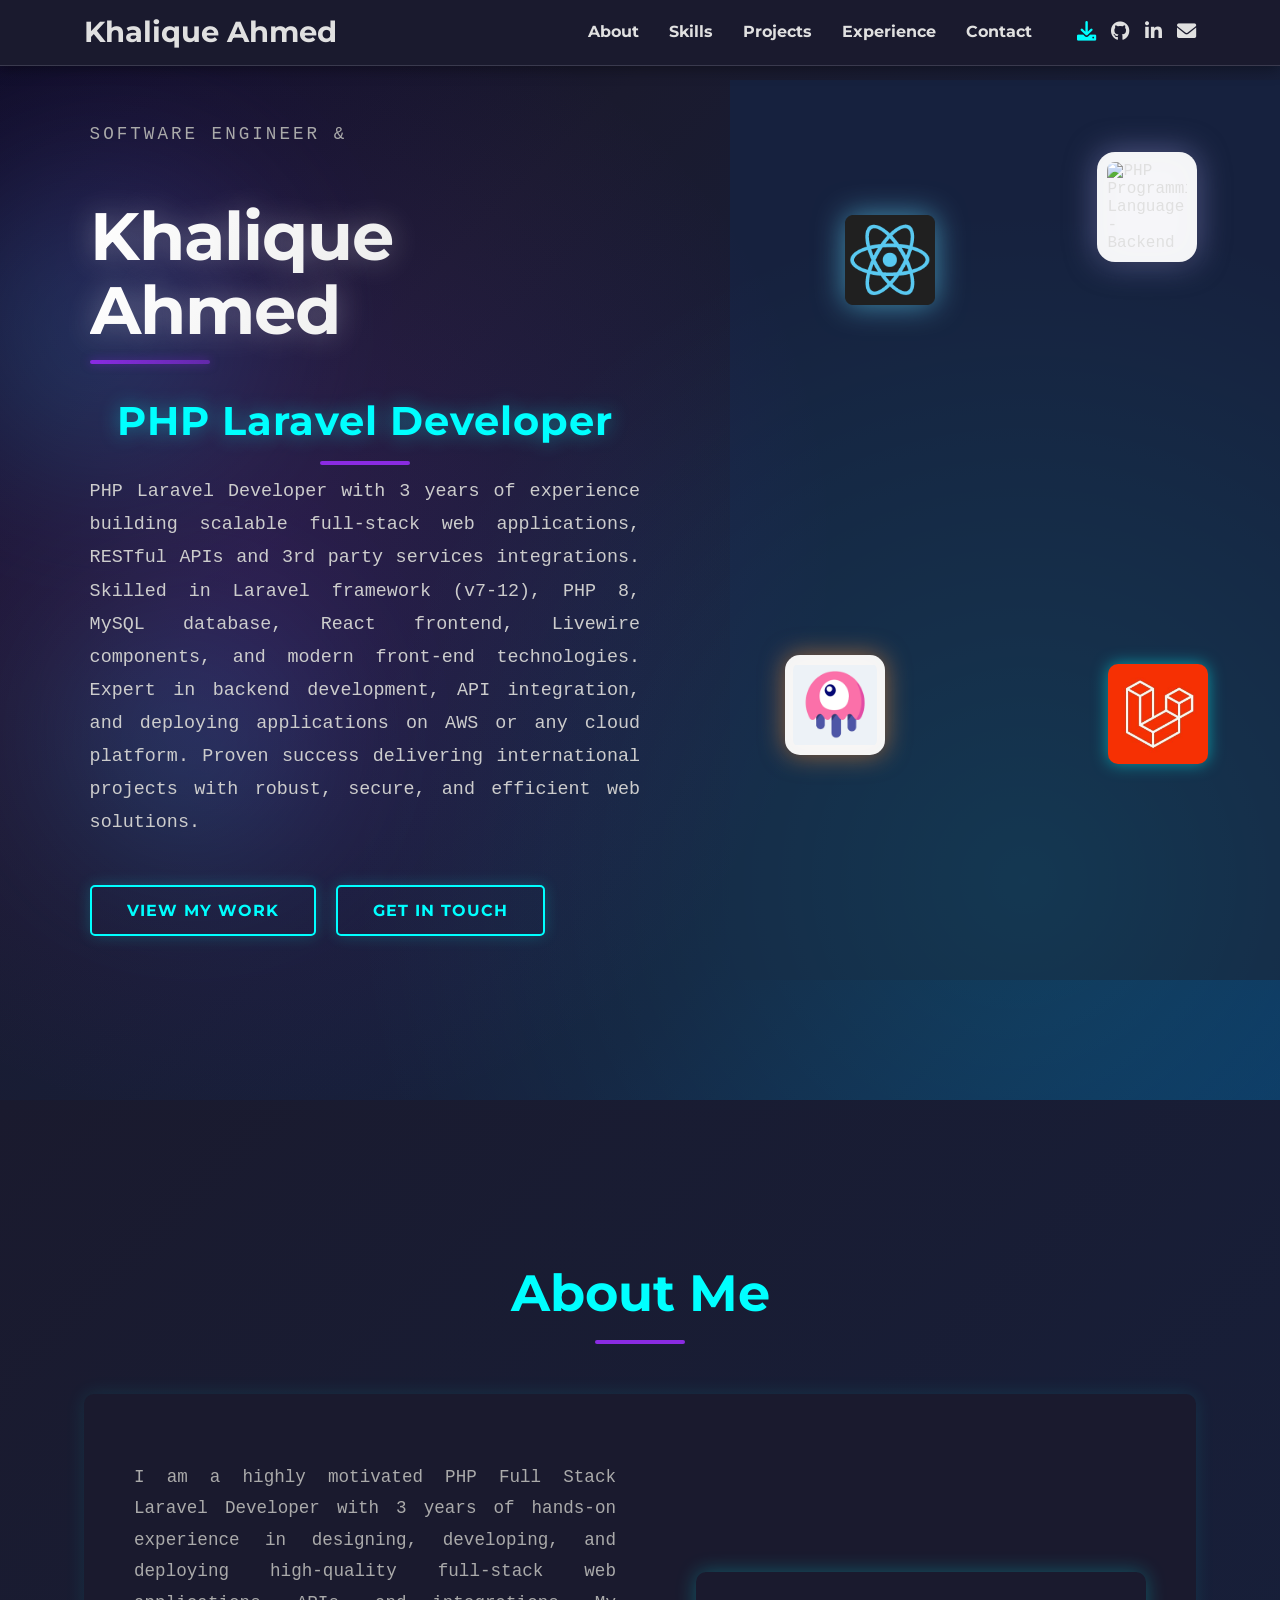
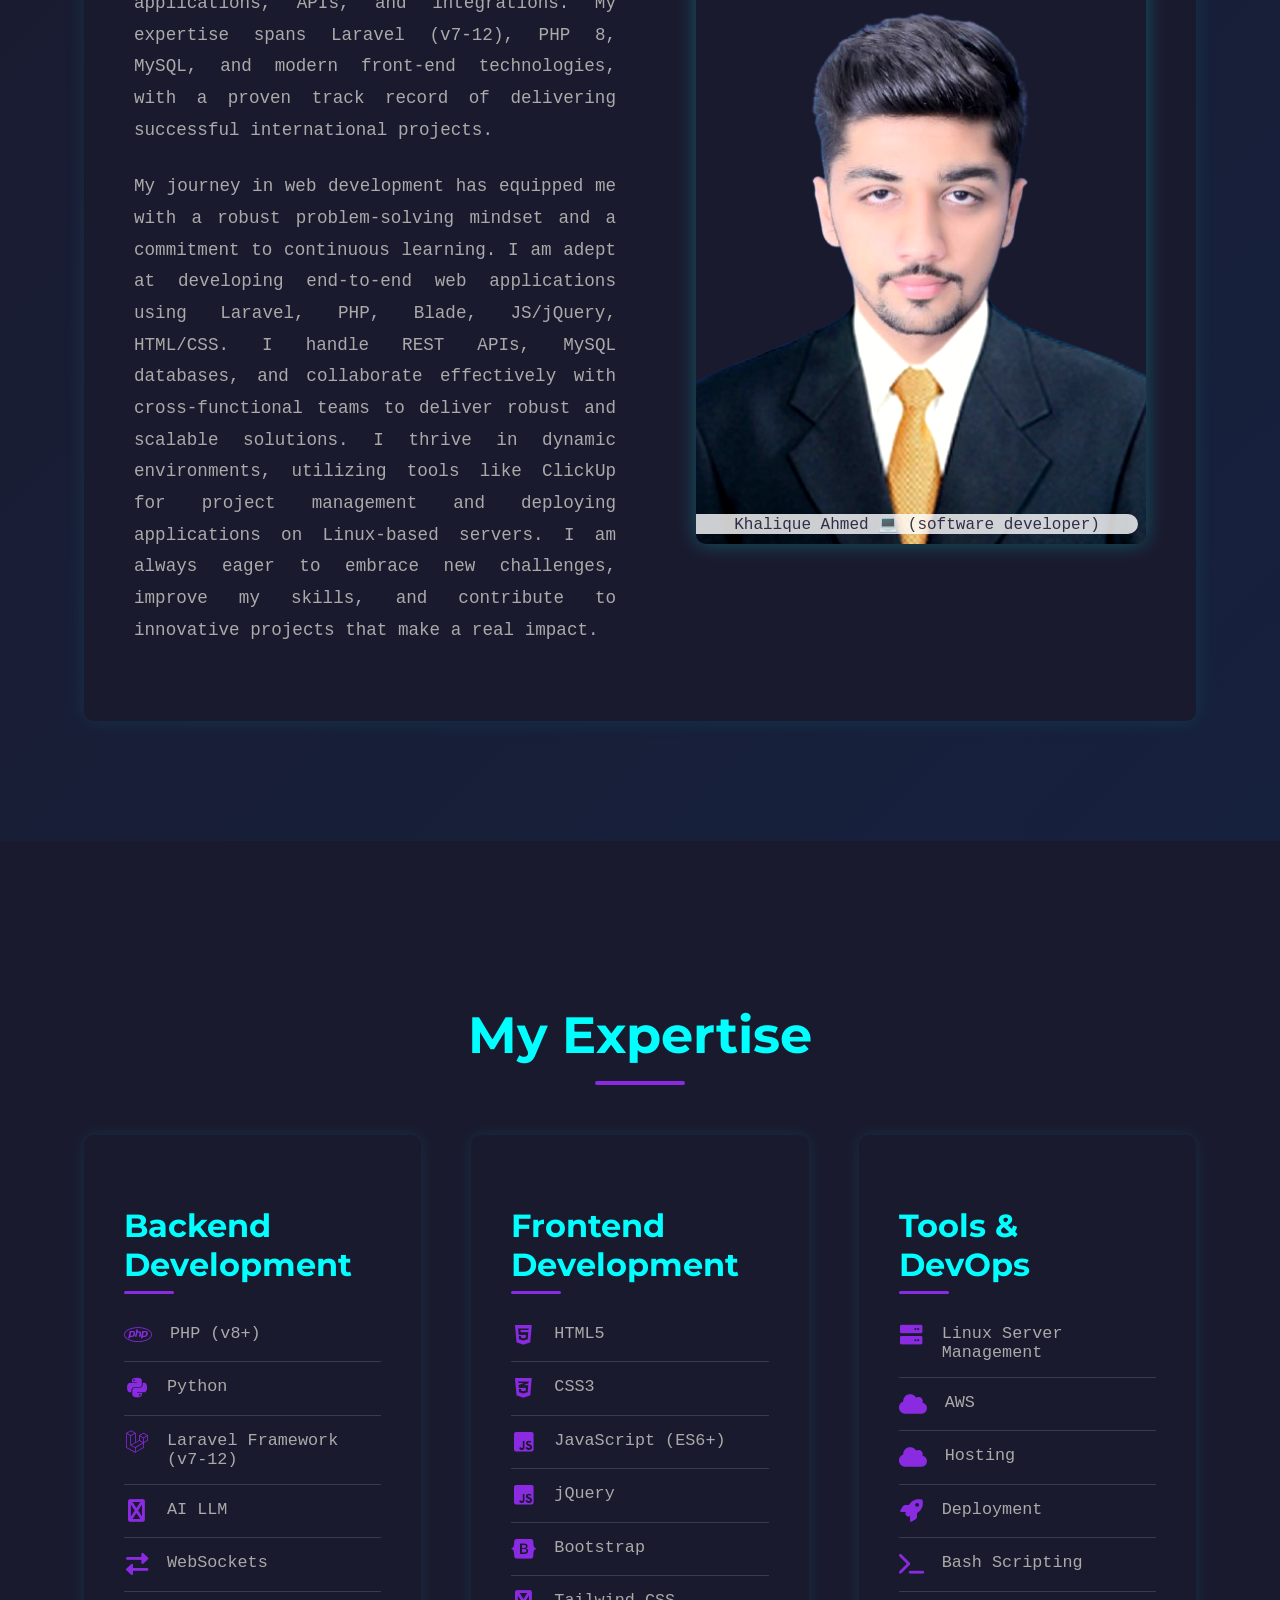
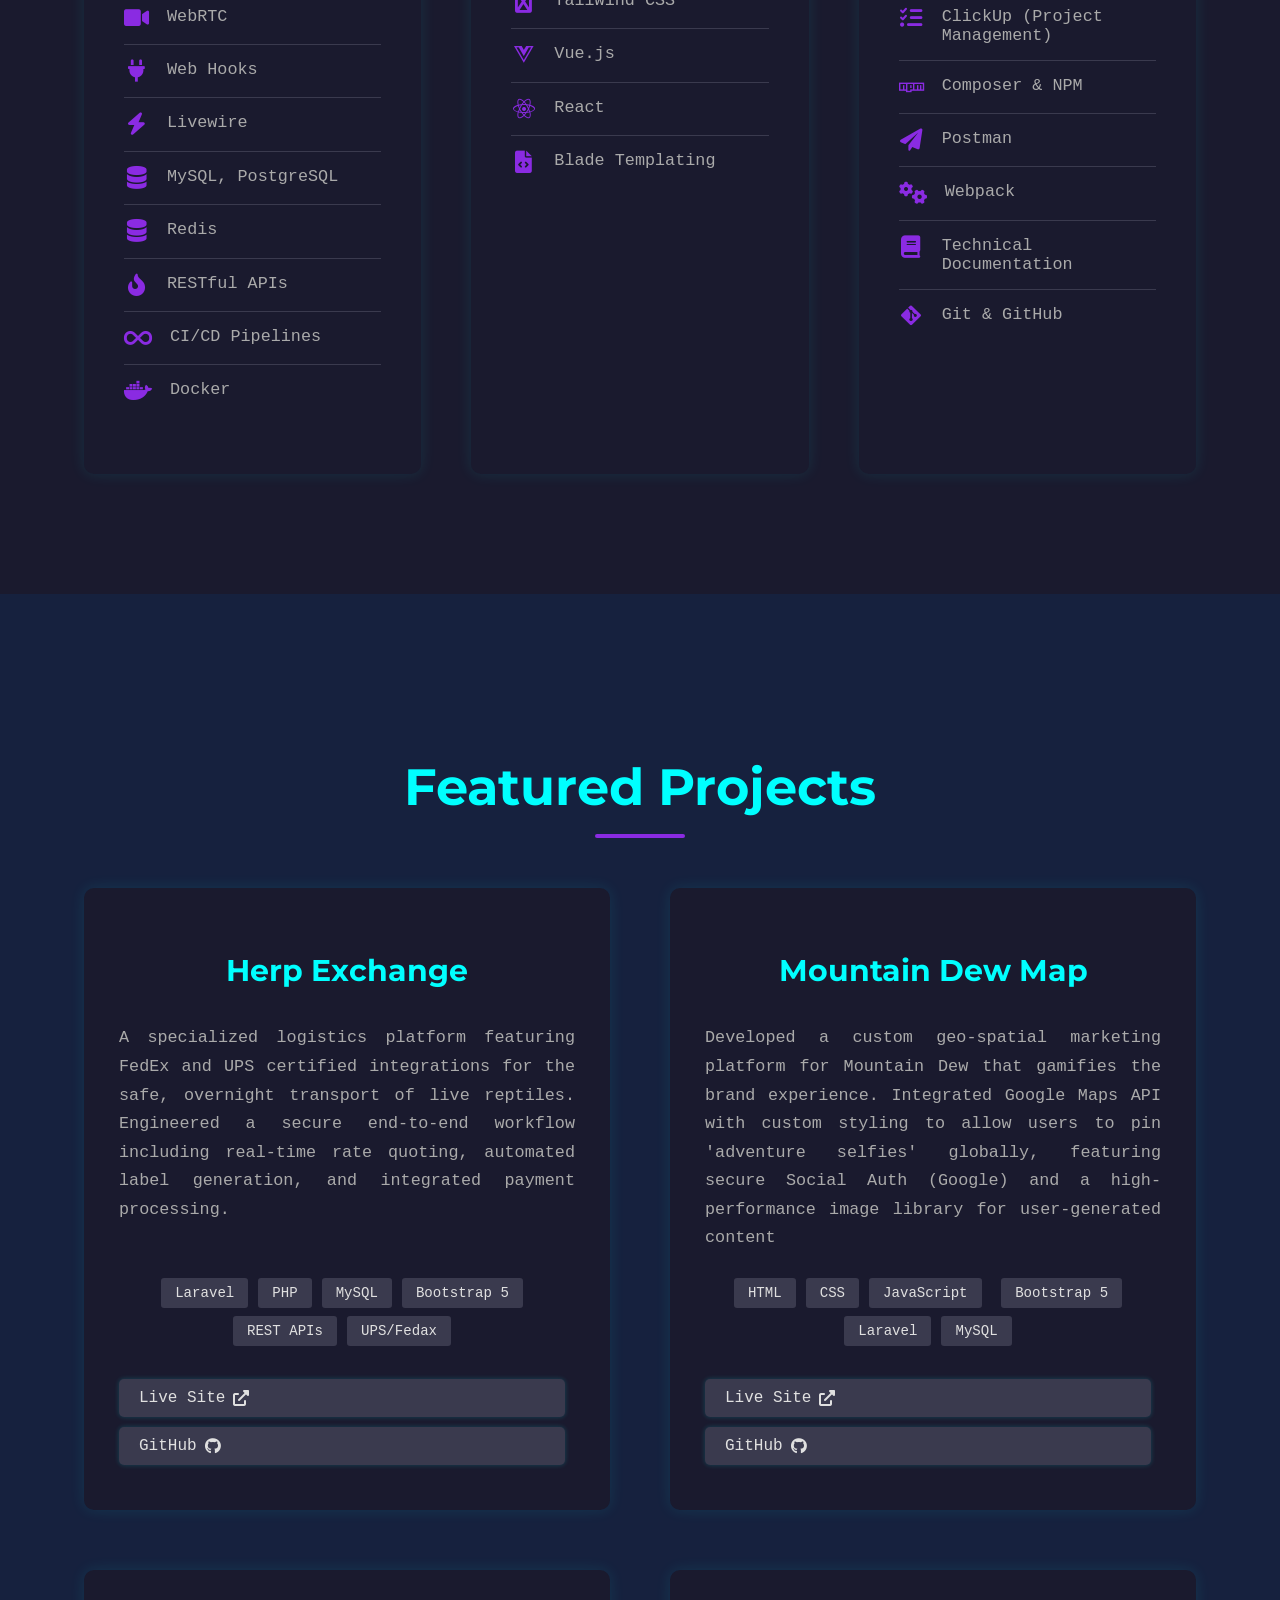
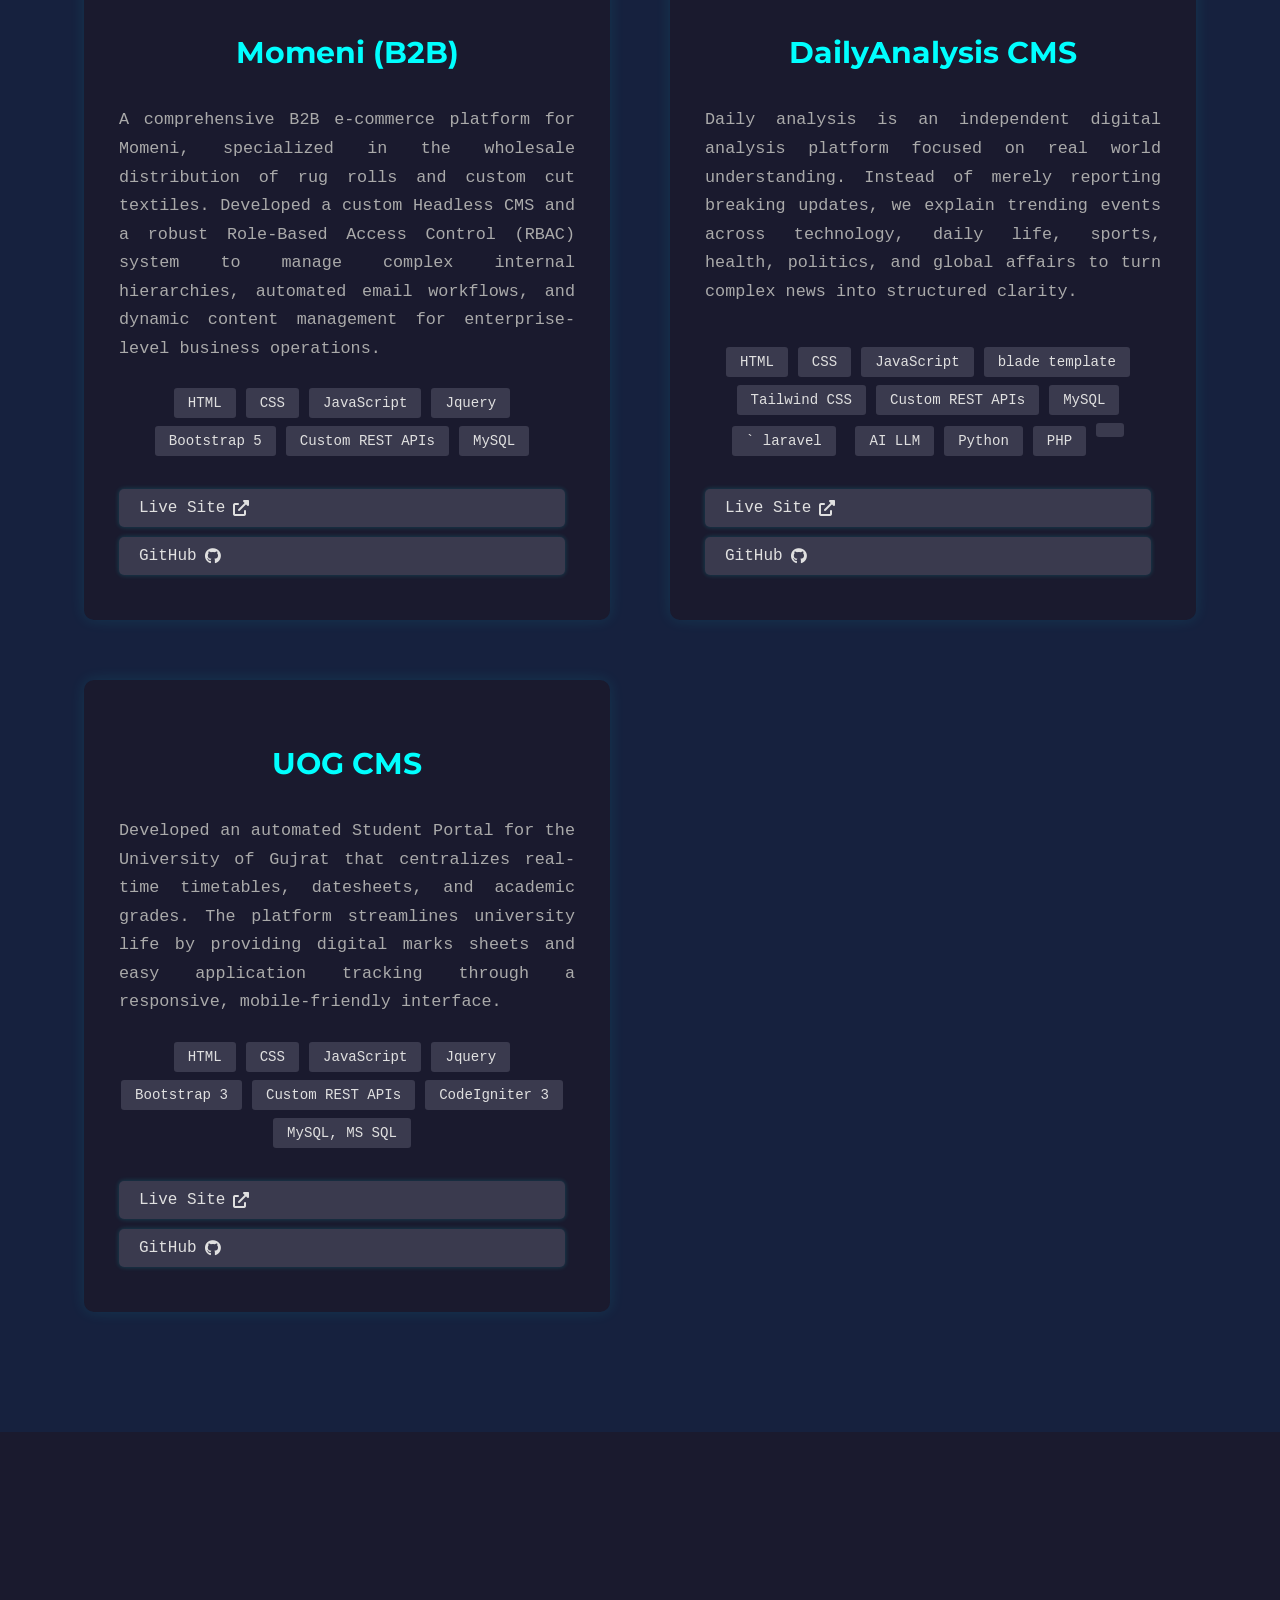
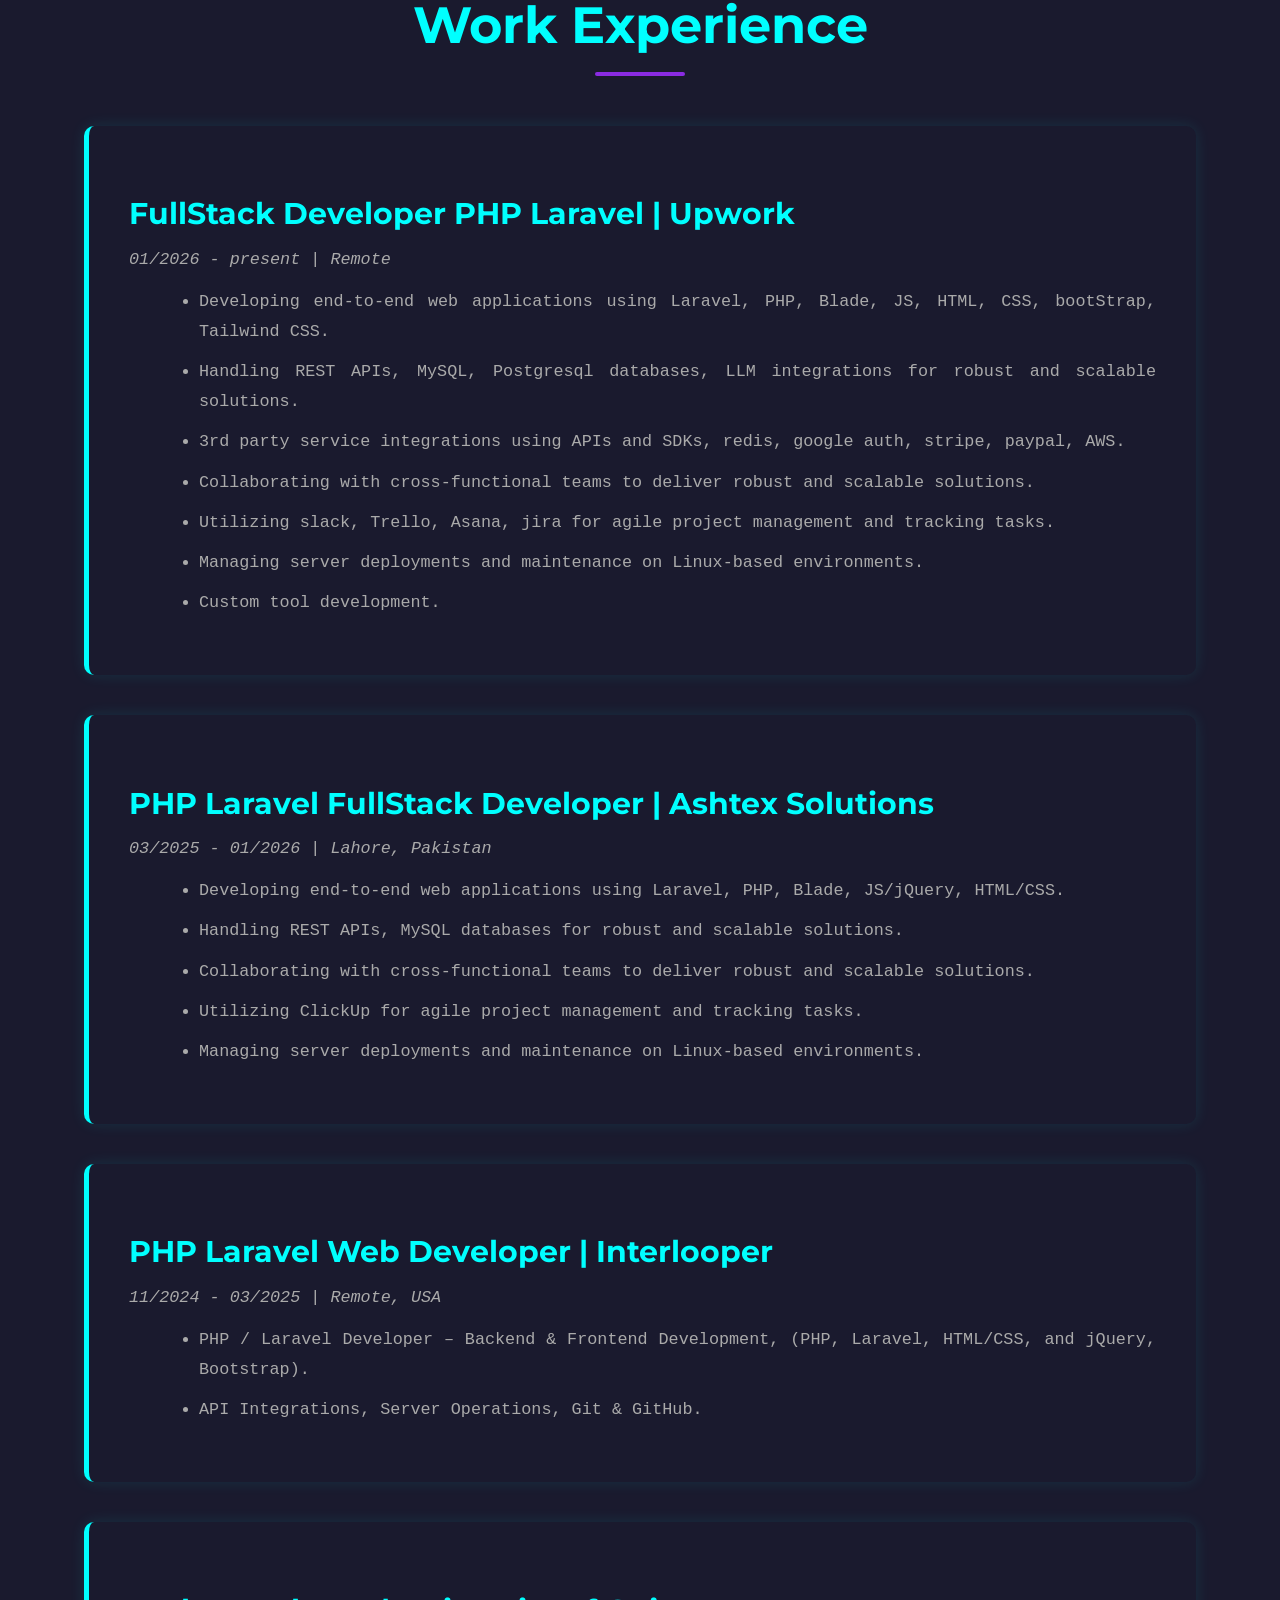
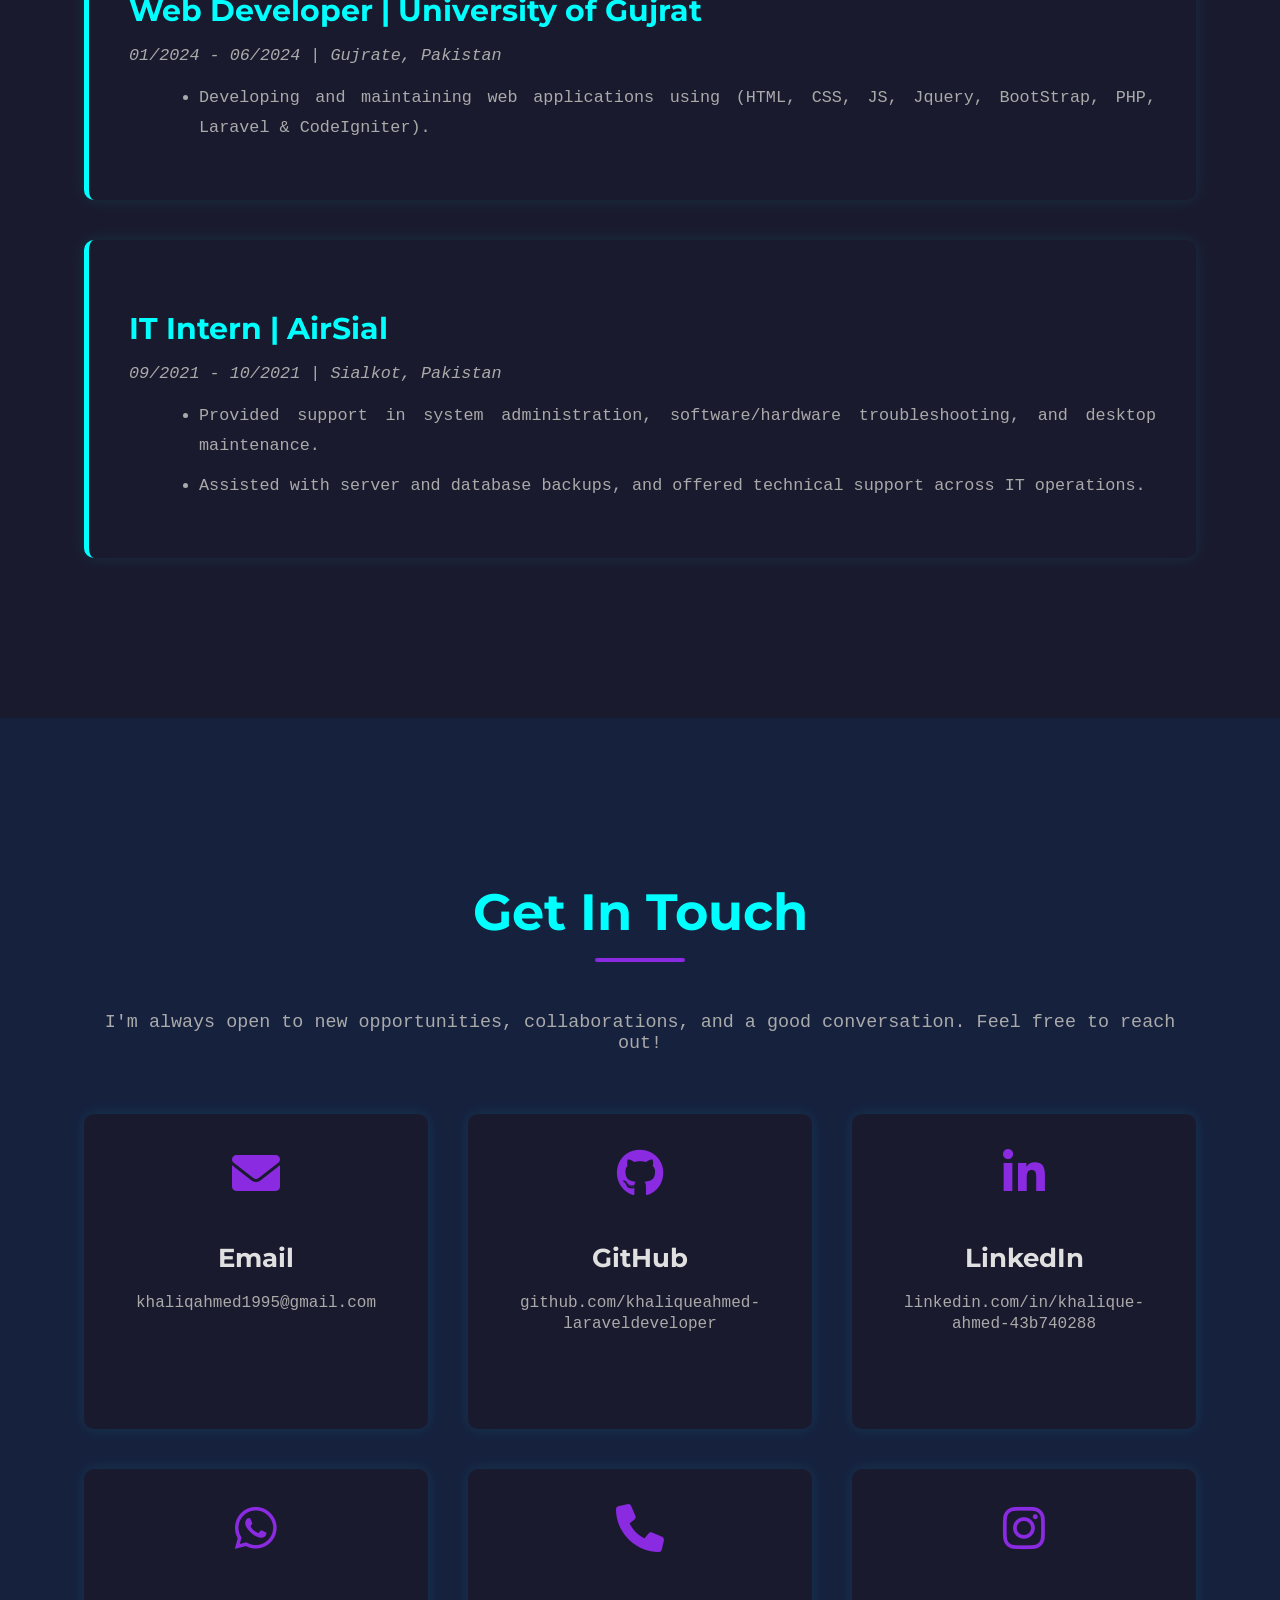
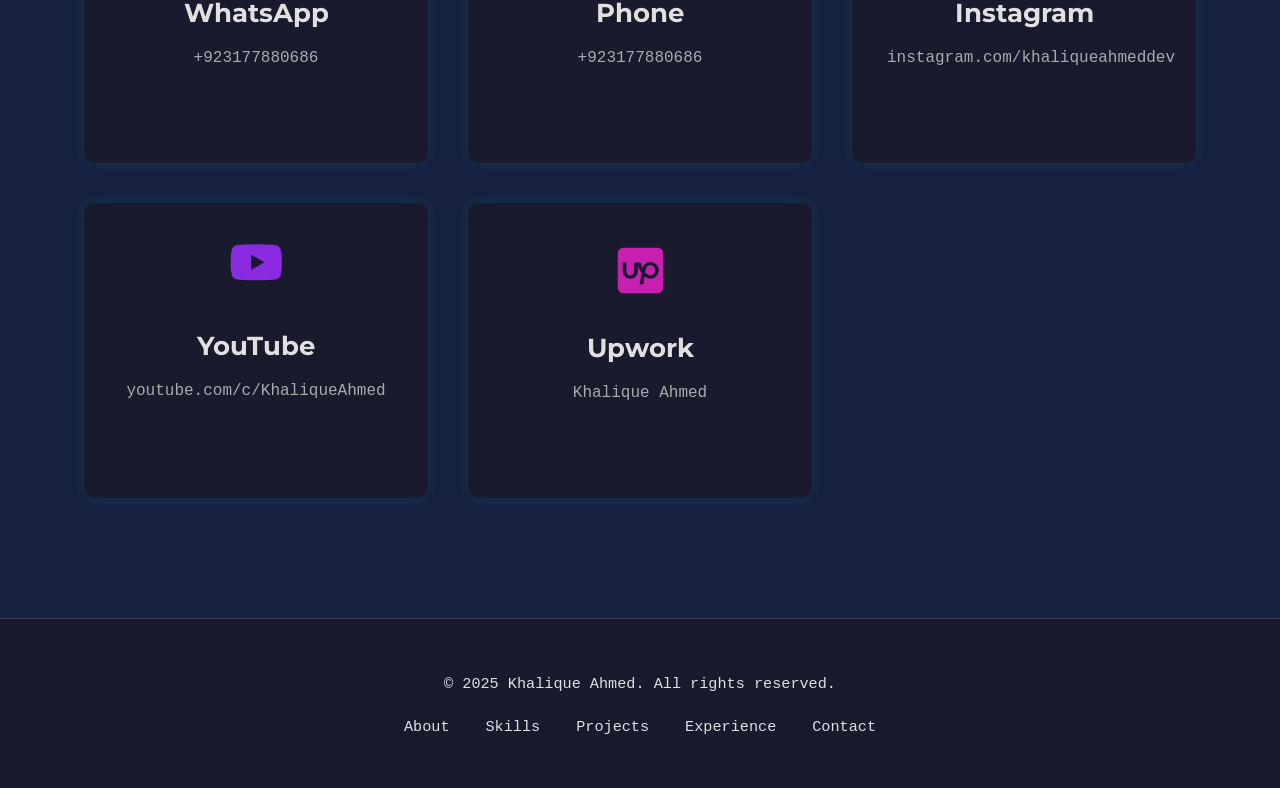
==== commit 6aaf03a2: "change little" ====
--- a/index.html
+++ b/index.html
@@ -509,7 +509,7 @@
                         </svg>
                         <h3>Upwork</h3>
                         <p><a href="https://www.upwork.com/freelancers/~0168024c0924f6969f?mp_source=share"
-                                target="_blank">upwork.com/freelancers/~0168024c0924f6969f</a></p>
+                                target="_blank">Khalique Ahmed</a></p>
                     </div>
                 </div>
             </div>
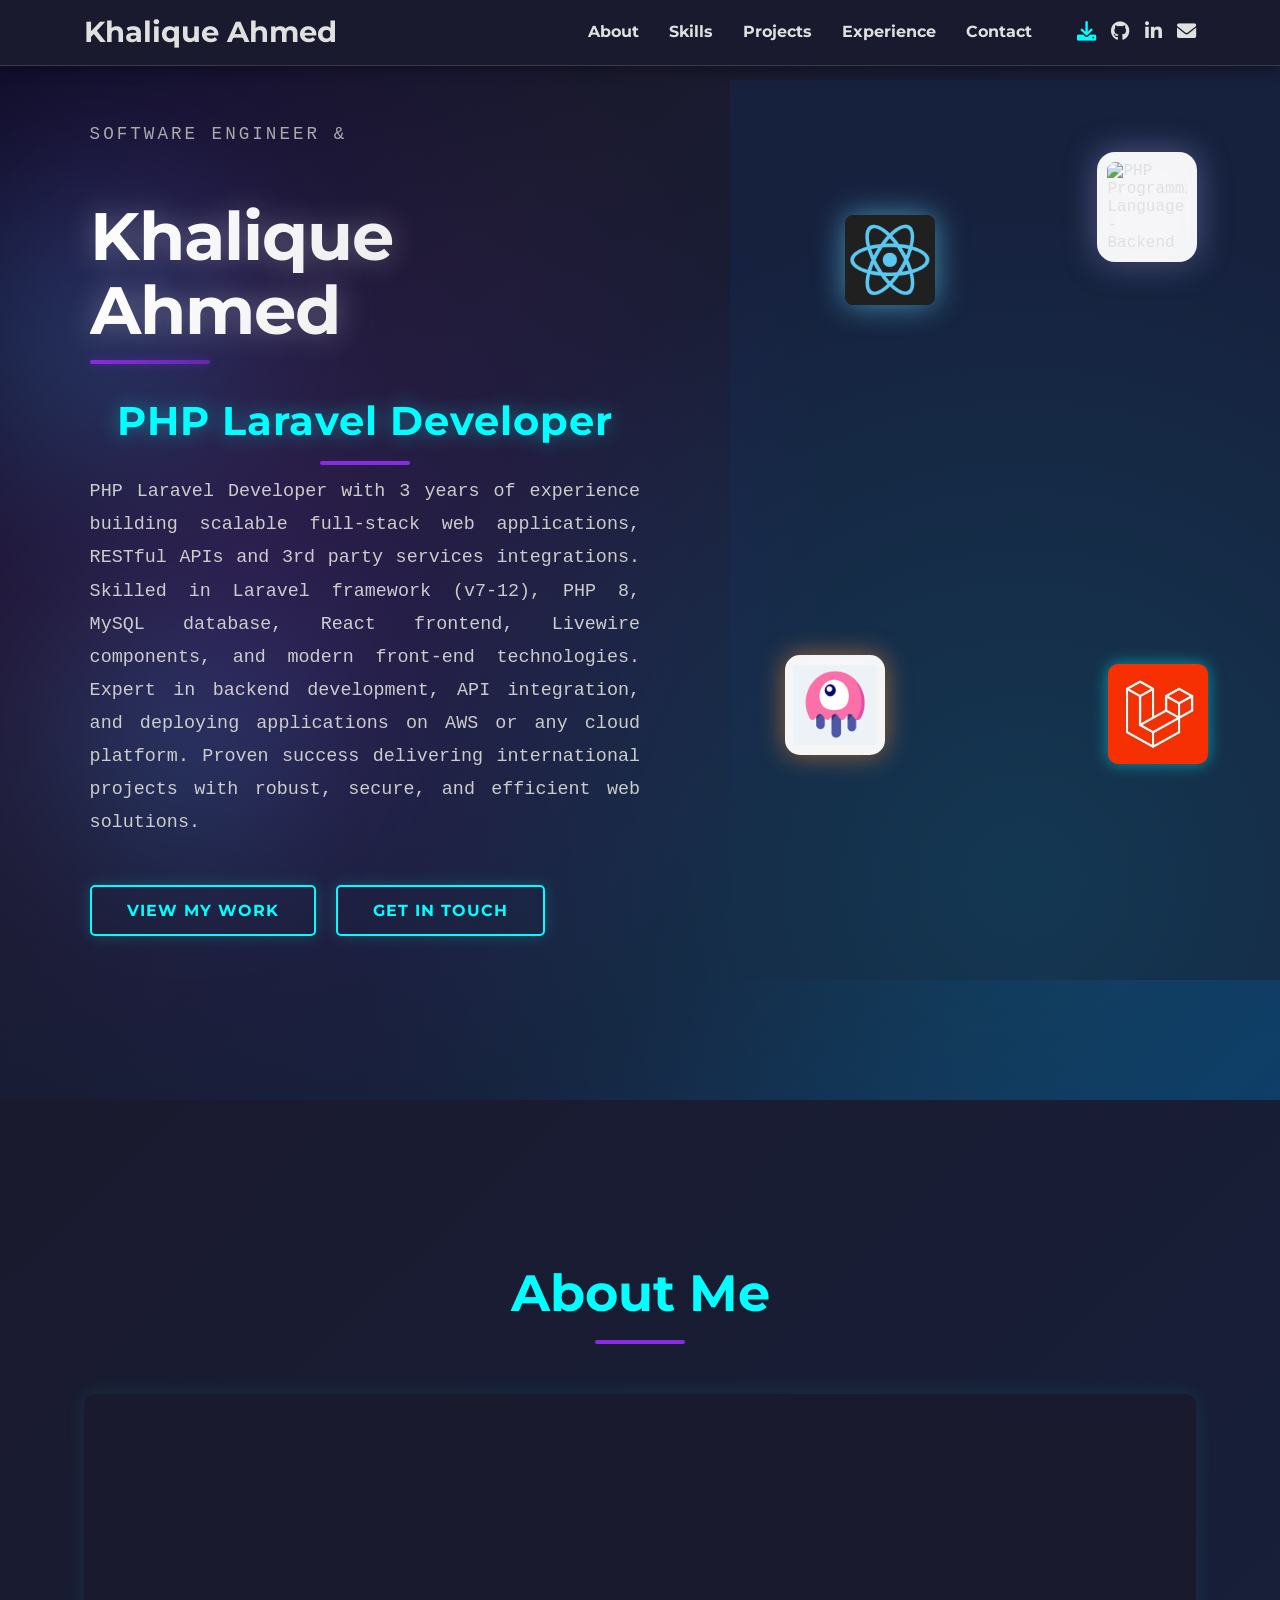
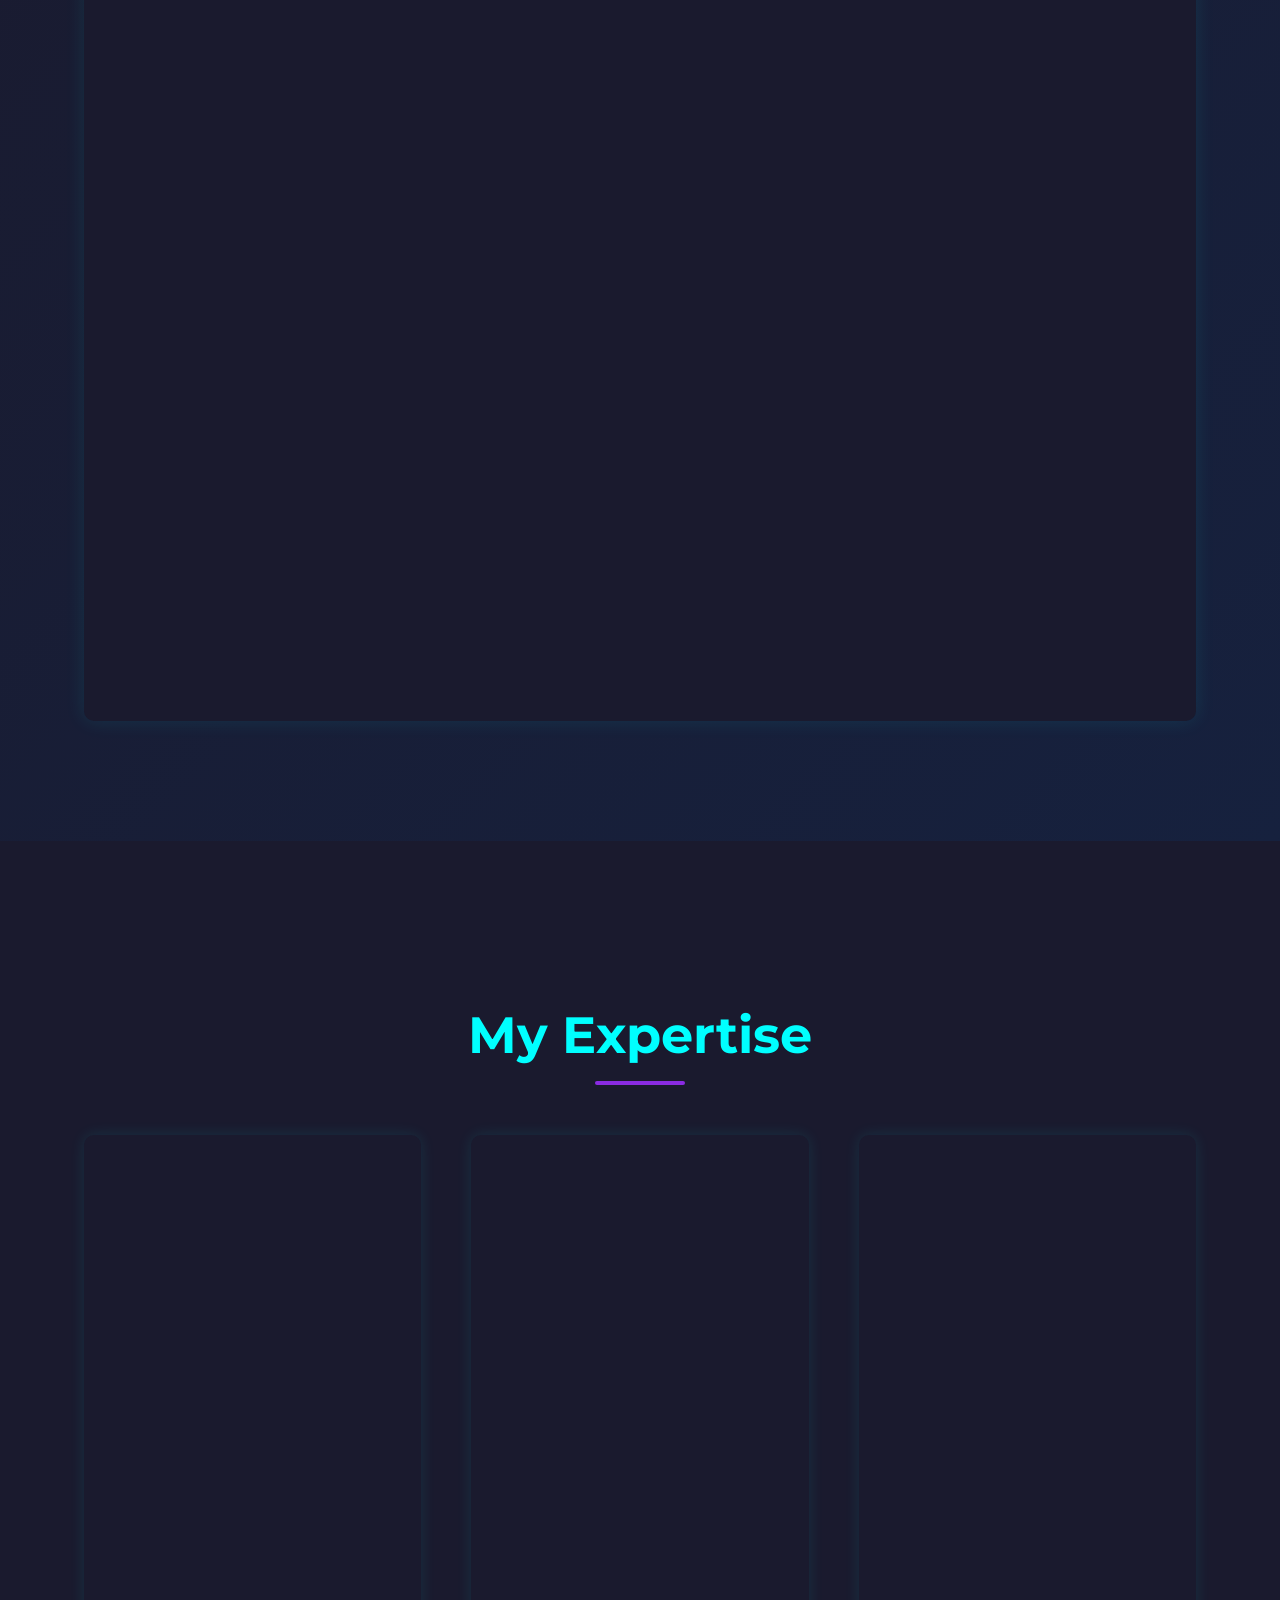
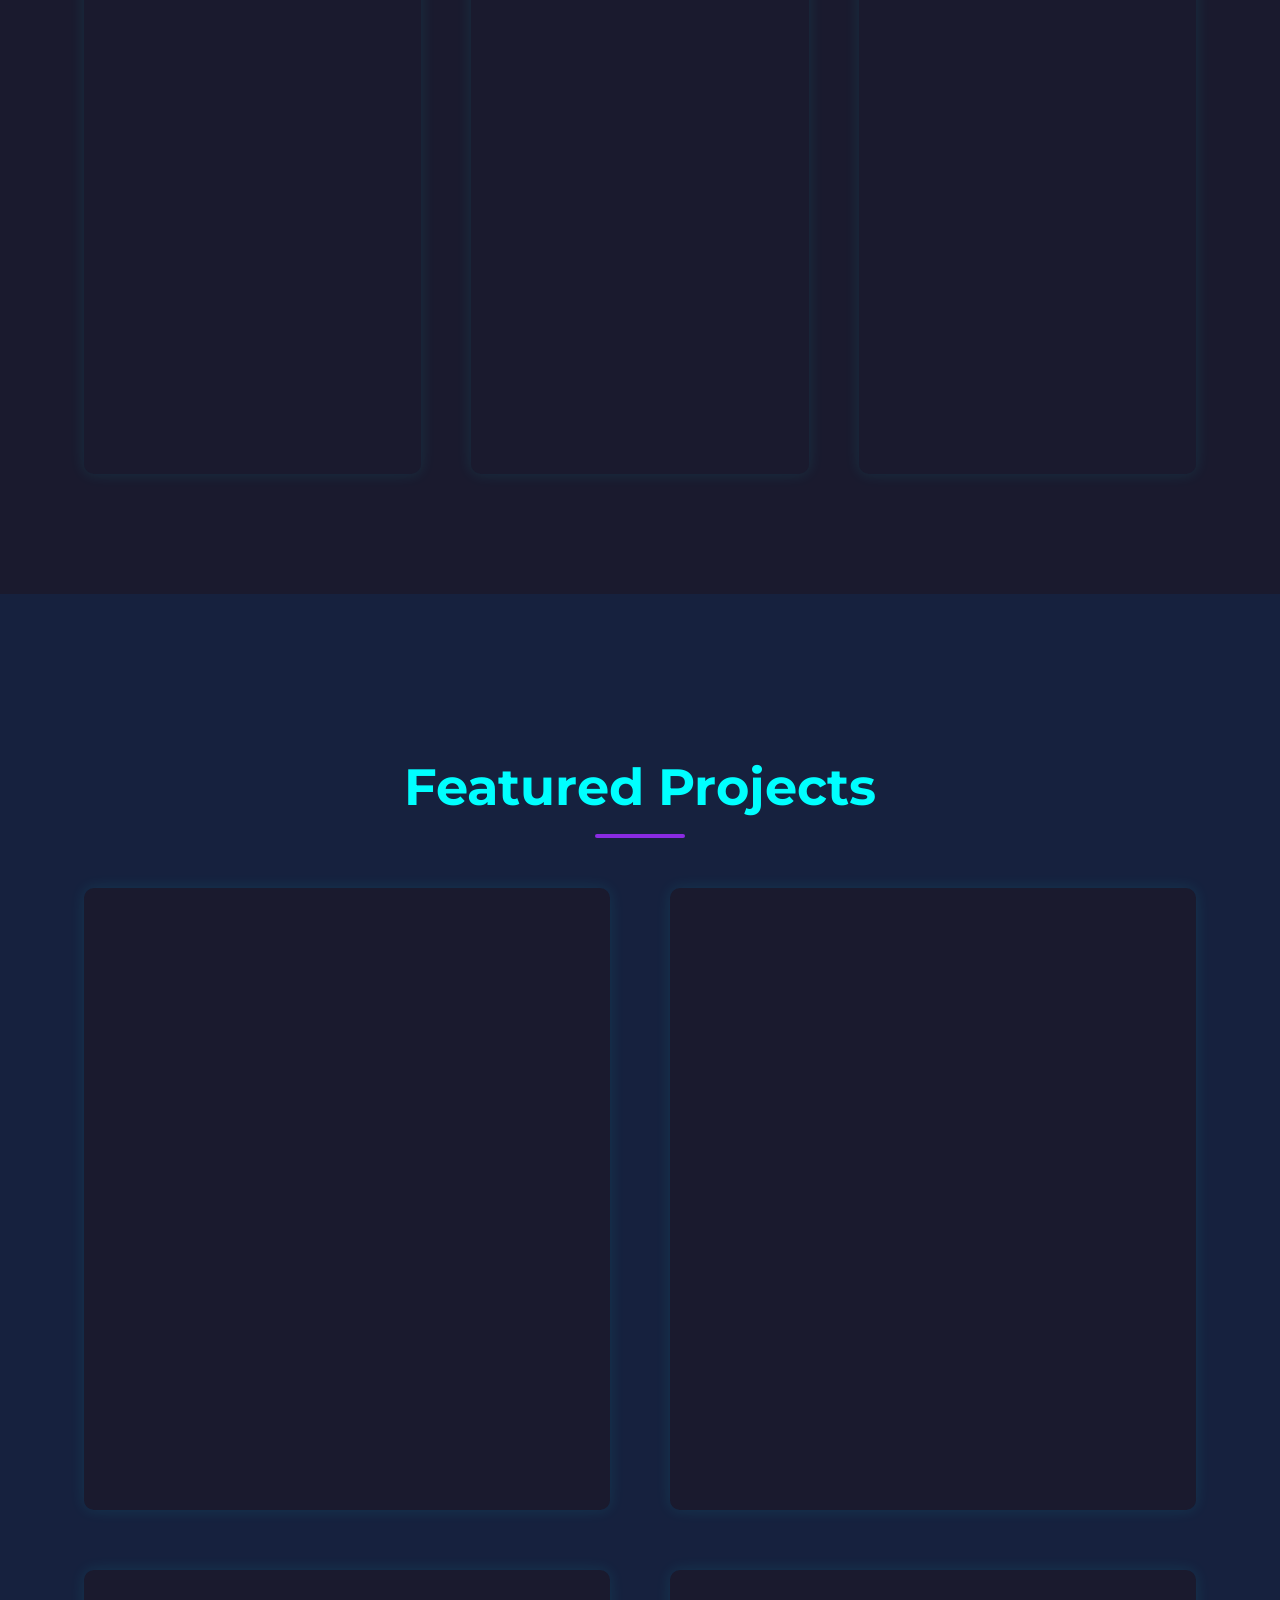
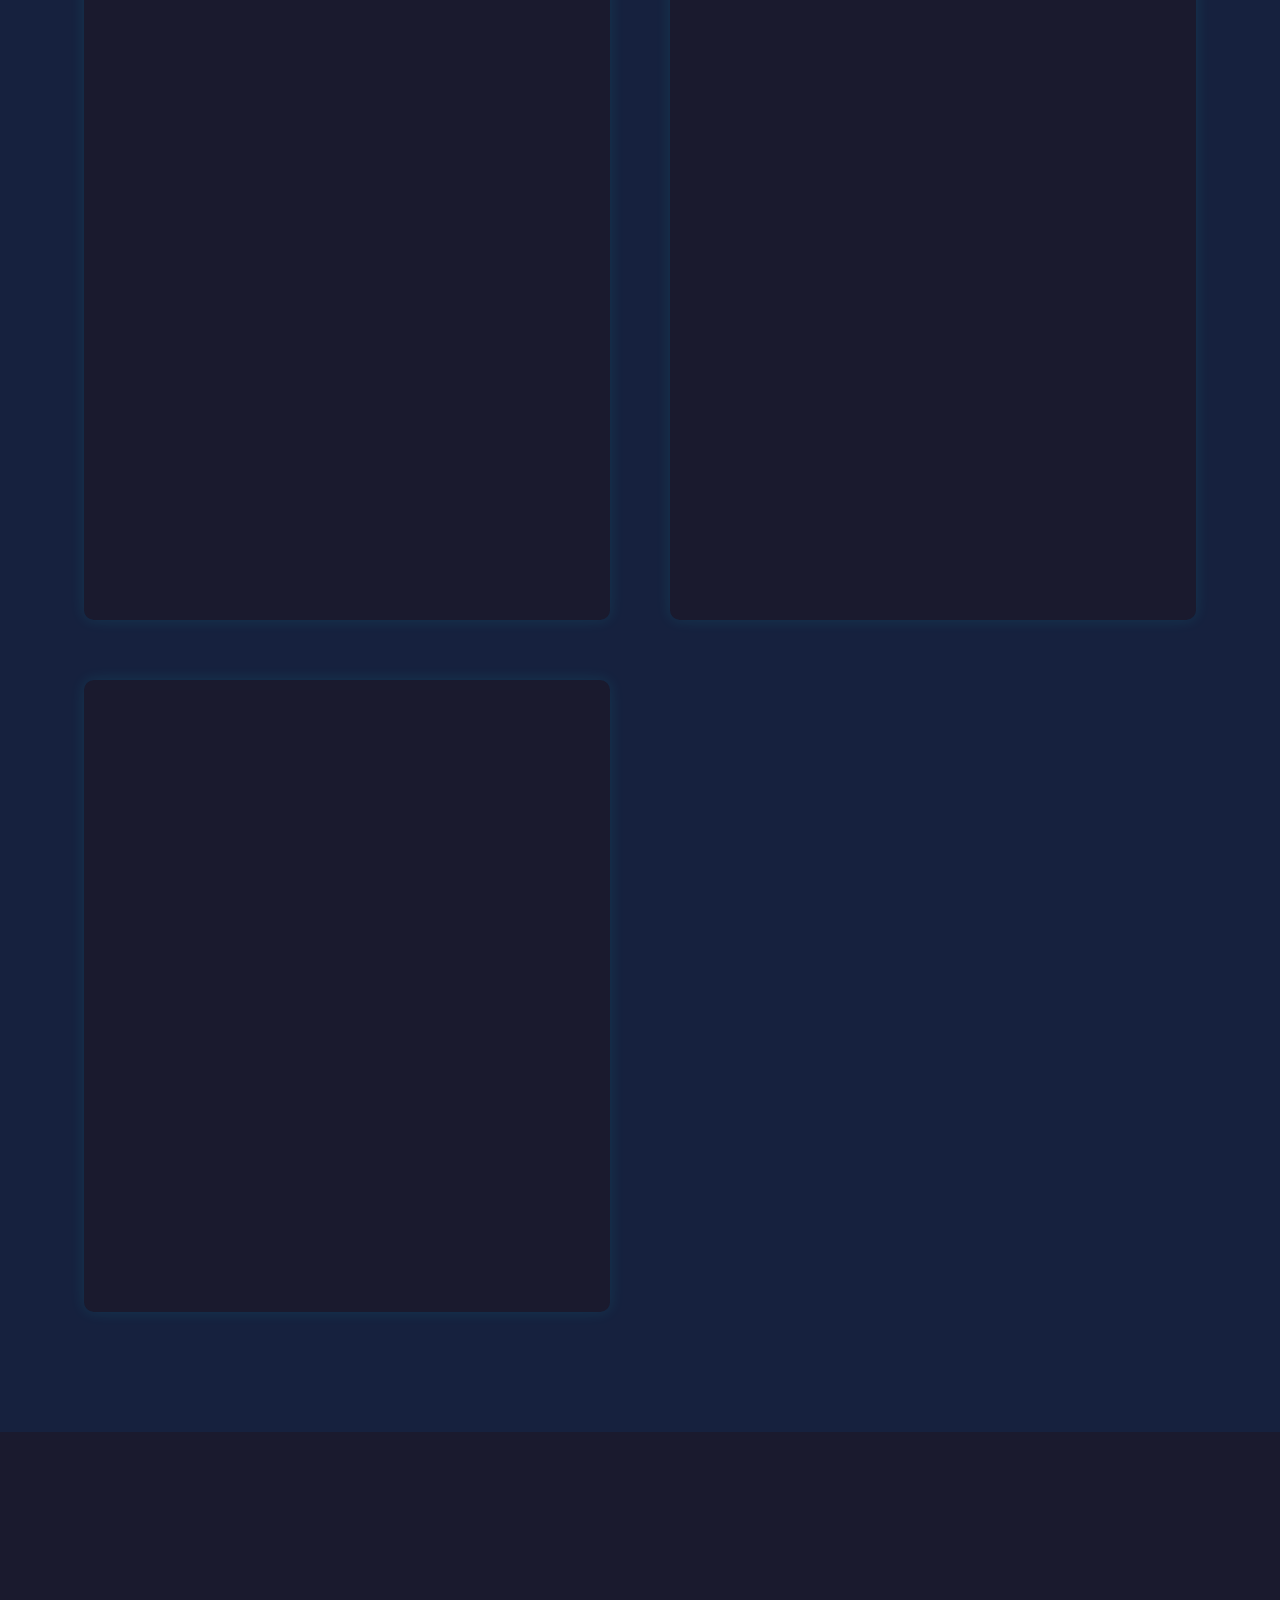
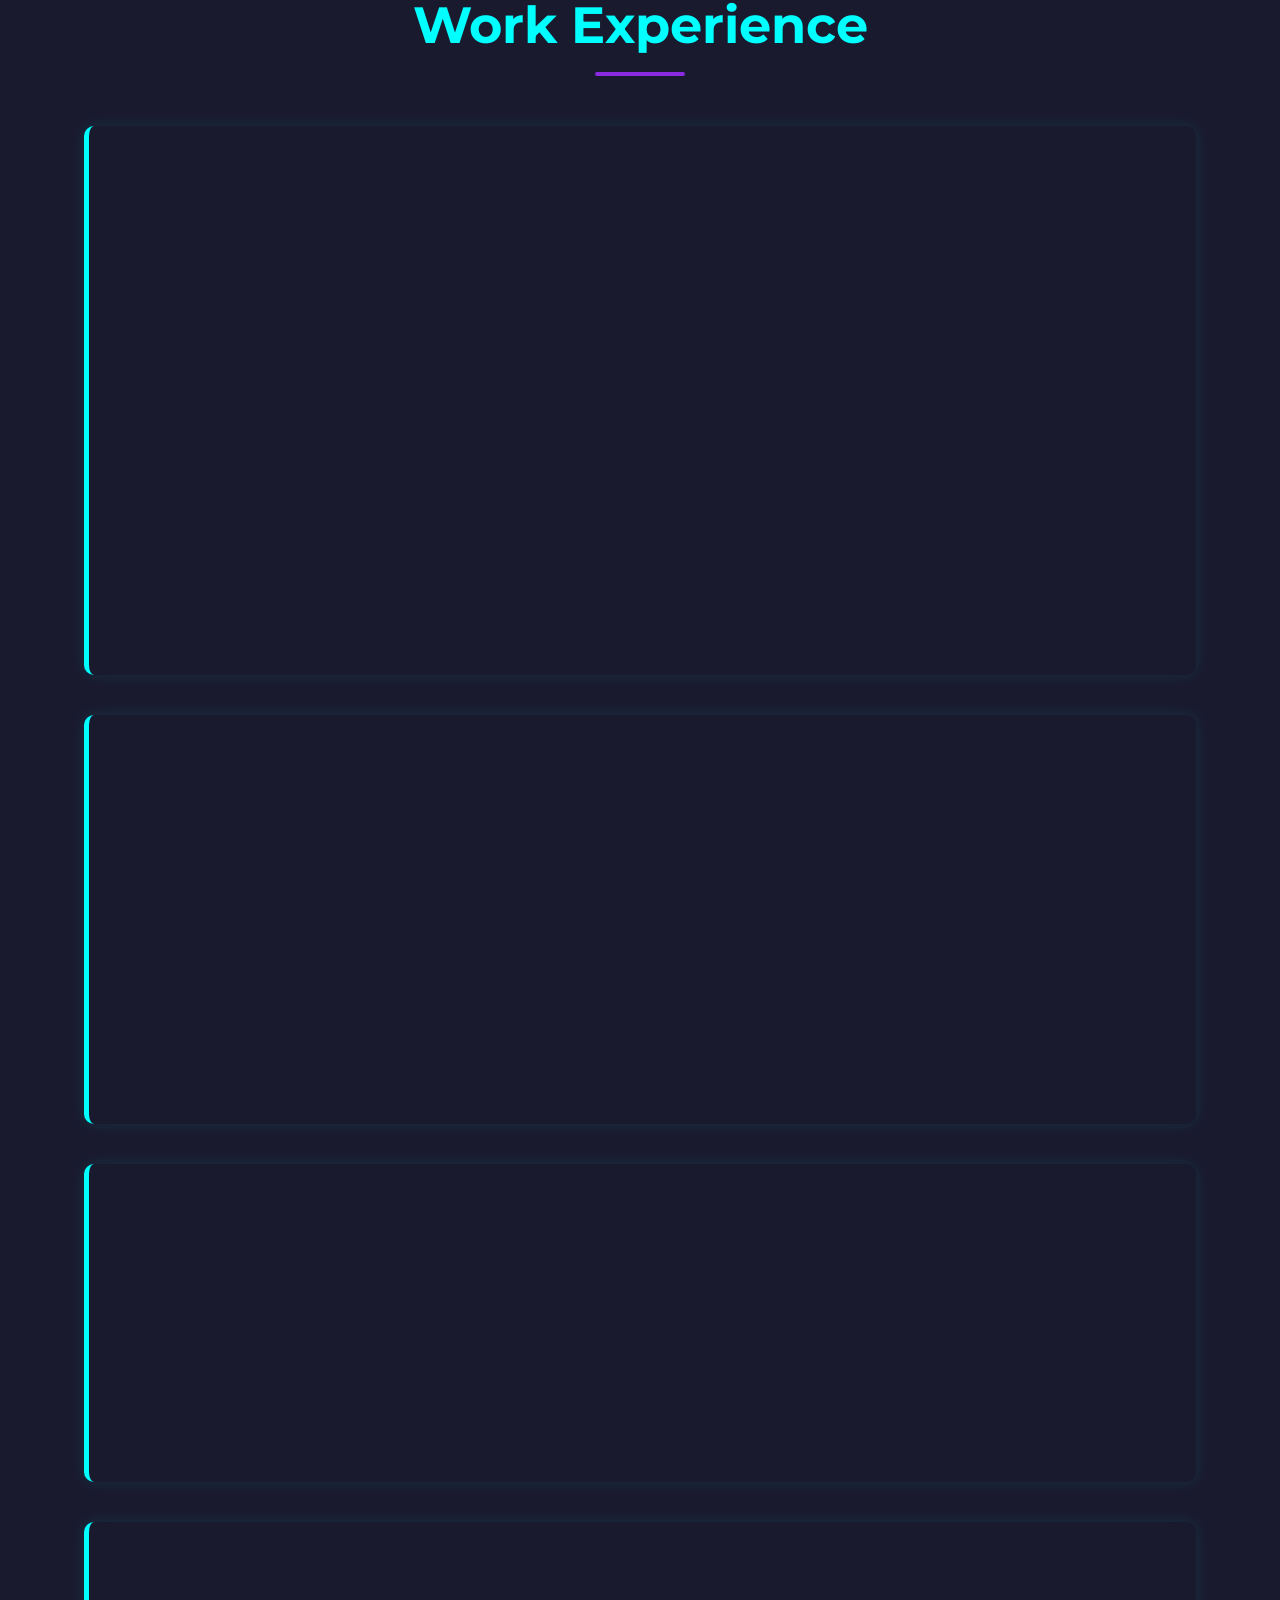
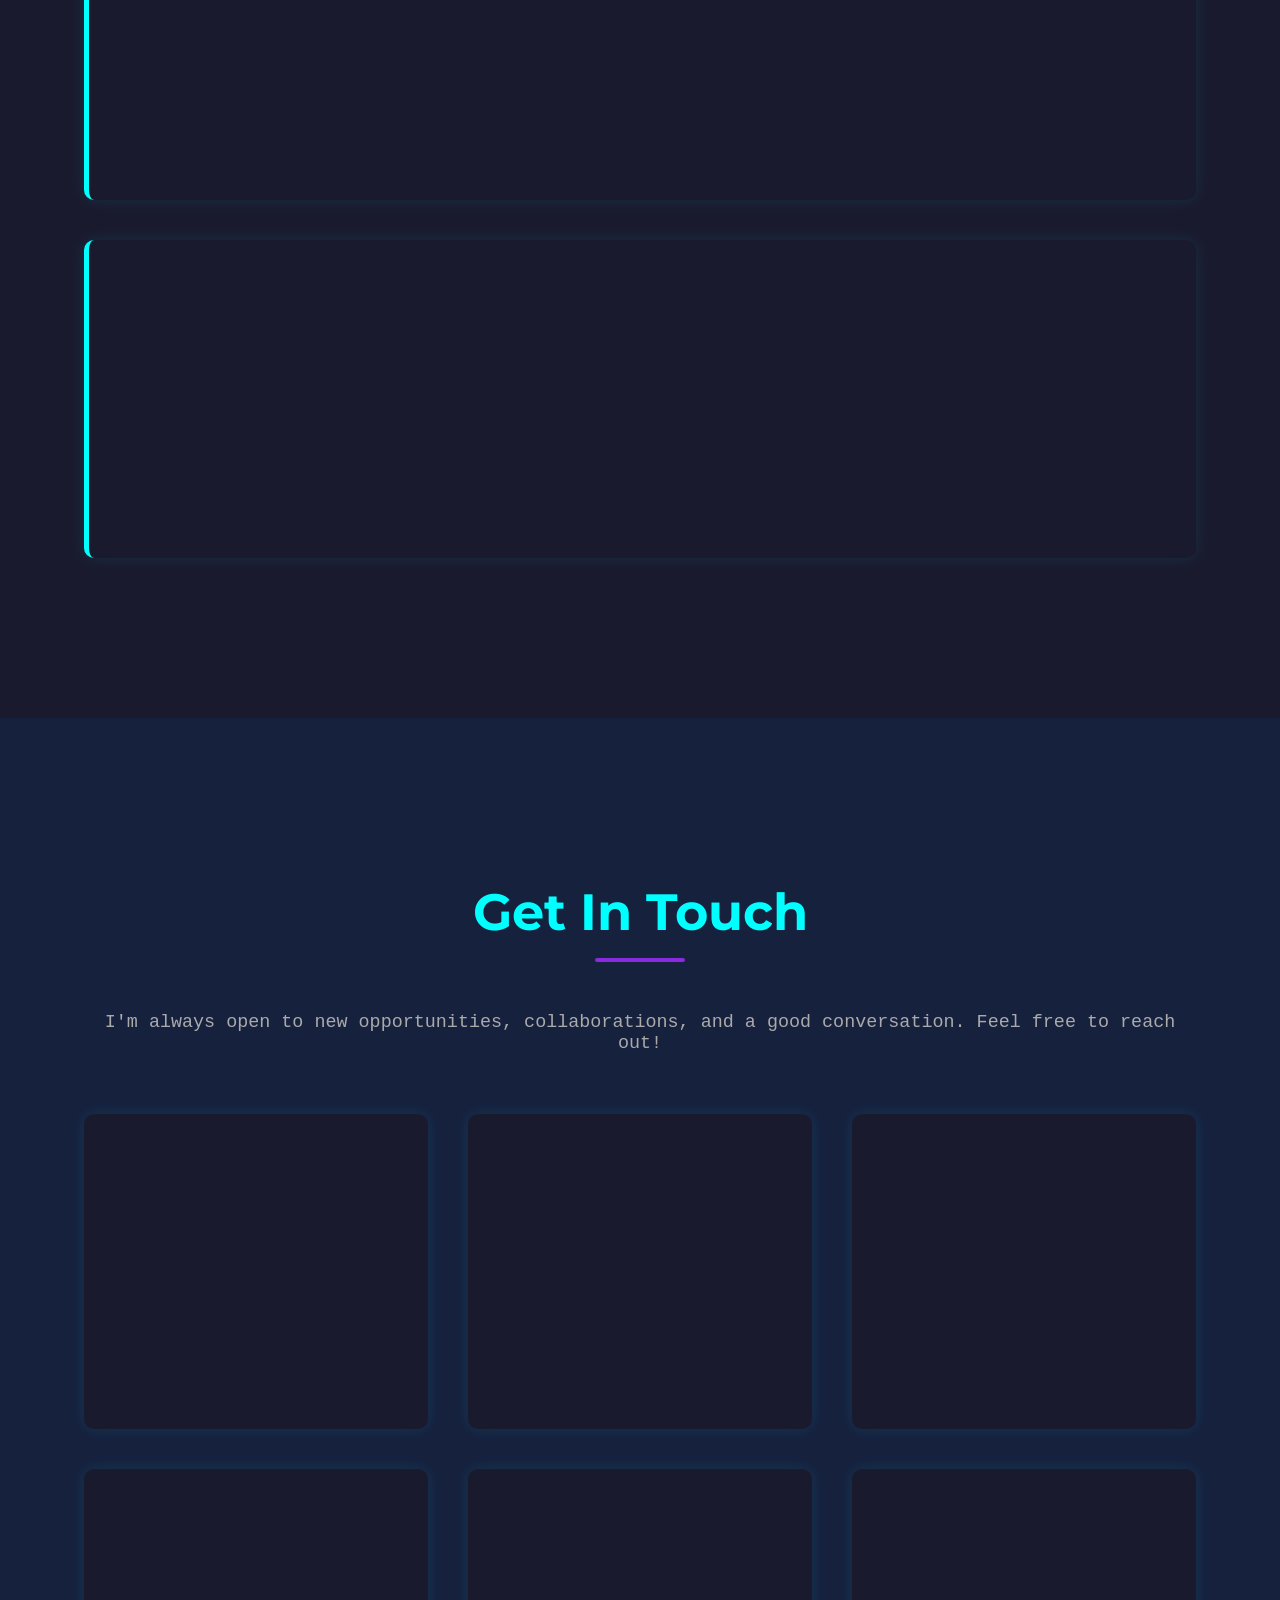
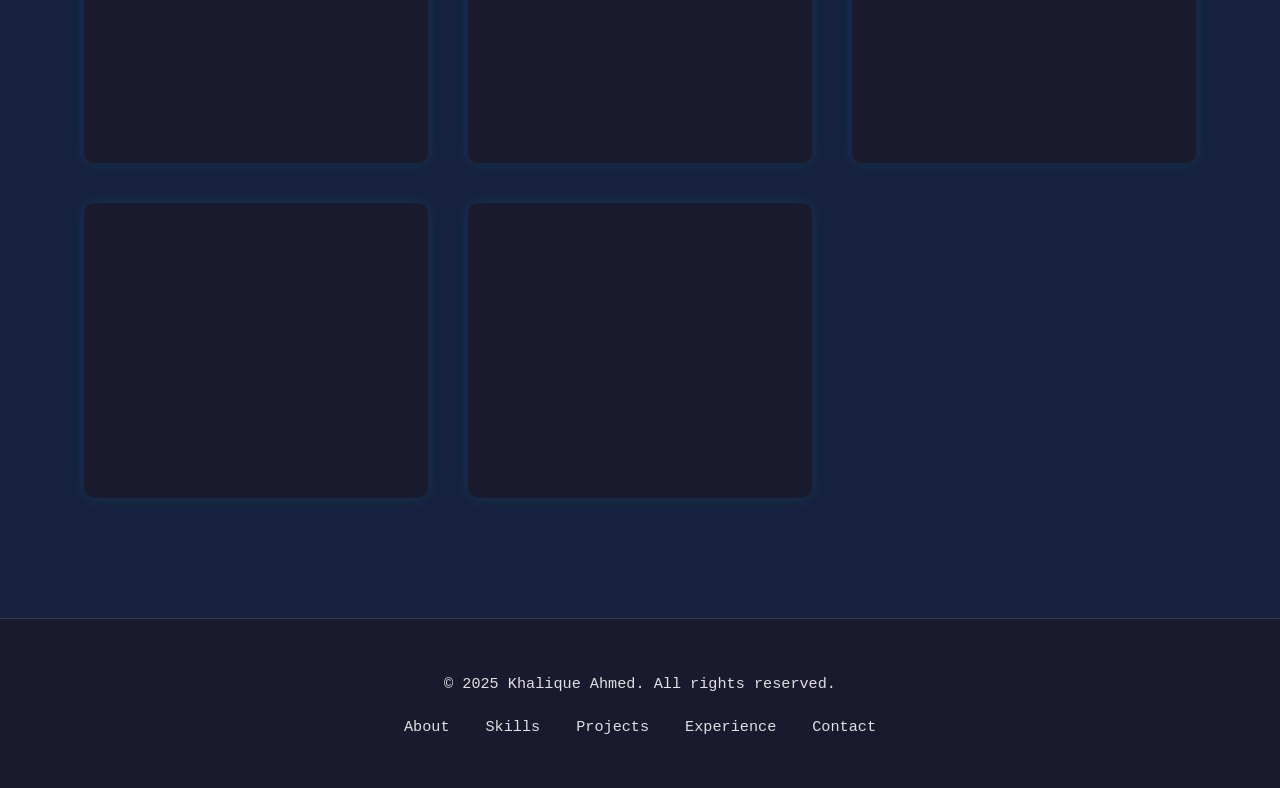
==== commit 953a243c: "solve isues in schema" ====
--- a/index.html
+++ b/index.html
@@ -36,7 +36,10 @@
     "python",
     "AI LLM",
     "openAI",
-    "Open source AI"
+    "Open source AI",
+    "LLM",
+    "Lama",
+    "lama.cpp",
     "WebSockets",
     "WebRTC",
     "Web Hooks",
@@ -534,4 +537,4 @@
     <script src="script.js"></script>
 </body>
 
-</html>+</html>
